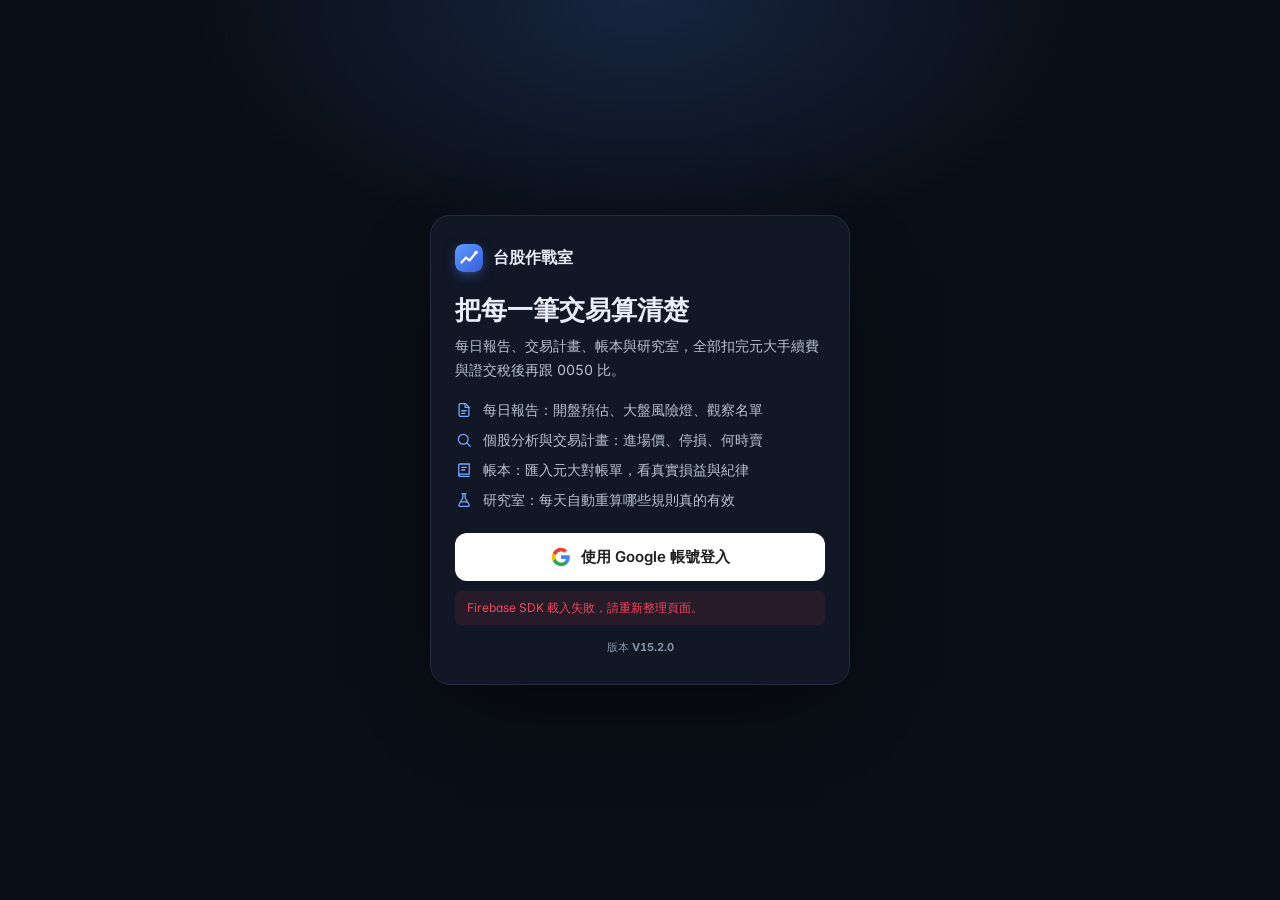
==== public/index.html @ 8bb69737 "v15.2.0: 團隊體檢第一輪（效能、手機易用性、風控數字與成本正確性） - 效能：移除 Noto Sans TC 網路字型（約 900KB）、腳本全部 defer、後端提早喚醒、修正 / 快取一小" ====
<!DOCTYPE html>
<html lang="zh-TW">
<head>
<meta charset="UTF-8"/>
<meta name="viewport" content="width=device-width,initial-scale=1.0"/>
<title>台股作戰室 V15.2.0</title>
<meta name="theme-color" content="#0b0f17"/>
<link rel="preconnect" href="https://fonts.googleapis.com"/>
<link rel="preconnect" href="https://fonts.gstatic.com" crossorigin/>
<link rel="preconnect" href="https://taiwanstock-ben-1.onrender.com" crossorigin/>
<link href="https://fonts.googleapis.com/css2?family=Inter:wght@400;500;600;700&family=JetBrains+Mono:wght@500;700&display=swap" rel="stylesheet"/>
<script defer src="config.js"></script>
<script>try{fetch("https://taiwanstock-ben-1.onrender.com/health",{mode:"no-cors"}).catch(function(){})}catch(e){}</script>
<!-- Firebase compat SDKs -->
<script defer src="https://www.gstatic.com/firebasejs/10.12.2/firebase-app-compat.js"></script>
<script defer src="https://www.gstatic.com/firebasejs/10.12.2/firebase-auth-compat.js"></script>
<script defer src="https://www.gstatic.com/firebasejs/10.12.2/firebase-firestore-compat.js"></script>
<!-- Lightweight Charts -->
<script defer src="https://unpkg.com/lightweight-charts@4.2.0/dist/lightweight-charts.standalone.production.js"></script>
<!-- Chart.js -->
<script defer src="https://cdn.jsdelivr.net/npm/chart.js@4.4.0/dist/chart.umd.min.js"></script>
<link rel="stylesheet" href="css/app.css?v=15.2.0">
<link rel="stylesheet" href="css/today.css?v=15.2.0">
<link rel="stylesheet" href="css/ledger.css?v=15.2.0">
<link rel="stylesheet" href="css/lab.css?v=15.2.0">
<link rel="stylesheet" href="css/gooaye.css?v=15.2.0">
<link rel="stylesheet" href="css/pro.css?v=15.2.0">
</head>
<body>

<!-- Login Overlay -->
<div id="loginOverlay">
  <div class="login-card">
    <div class="login-brand"><svg class="brand-mark" viewBox="0 0 28 28" aria-hidden="true"><rect width="28" height="28" rx="8" fill="url(#bm)"/><defs><linearGradient id="bm" x1="0" y1="0" x2="1" y2="1"><stop offset="0" stop-color="#5b9dff"/><stop offset="1" stop-color="#3a5bd9"/></linearGradient></defs><path d="M6.5 18.5l4.5-5 3.5 3 6.5-8" fill="none" stroke="#fff" stroke-width="2.2" stroke-linecap="round" stroke-linejoin="round"/><circle cx="21" cy="8.5" r="1.8" fill="#fff"/></svg><span>台股作戰室</span></div>
    <div class="login-title">把每一筆交易算清楚</div>
    <div class="login-desc">每日報告、交易計畫、帳本與研究室，全部扣完元大手續費與證交稅後再跟 0050 比。</div>
    <ul class="login-features">
      <li><svg class="ic"><use href="#i-doc"/></svg>每日報告：開盤預估、大盤風險燈、觀察名單</li>
      <li><svg class="ic"><use href="#i-search"/></svg>個股分析與交易計畫：進場價、停損、何時賣</li>
      <li><svg class="ic"><use href="#i-book"/></svg>帳本：匯入元大對帳單，看真實損益與紀律</li>
      <li><svg class="ic"><use href="#i-flask"/></svg>研究室：每天自動重算哪些規則真的有效</li>
    </ul>
    <button class="google-btn" id="btnLoginOverlay">
      <svg width="20" height="20" viewBox="0 0 24 24"><path fill="#4285F4" d="M22.56 12.25c0-.78-.07-1.53-.2-2.25H12v4.26h5.92c-.26 1.37-1.04 2.53-2.21 3.31v2.77h3.57c2.08-1.92 3.28-4.74 3.28-8.09z"/><path fill="#34A853" d="M12 23c2.97 0 5.46-.98 7.28-2.66l-3.57-2.77c-.98.66-2.23 1.06-3.71 1.06-2.86 0-5.29-1.93-6.16-4.53H2.18v2.84C3.99 20.53 7.7 23 12 23z"/><path fill="#FBBC05" d="M5.84 14.09c-.22-.66-.35-1.36-.35-2.09s.13-1.43.35-2.09V7.07H2.18C1.43 8.55 1 10.22 1 12s.43 3.45 1.18 4.93l2.85-2.22.81-.62z"/><path fill="#EA4335" d="M12 5.38c1.62 0 3.06.56 4.21 1.64l3.15-3.15C17.45 2.09 14.97 1 12 1 7.7 1 3.99 3.47 2.18 7.07l3.66 2.84c.87-2.6 3.3-4.53 6.16-4.53z"/></svg>
      使用 Google 帳號登入
    </button>
    <div id="loginError"></div>
    <div class="login-ver">版本 <b class="app-ver">V15.2.0</b></div>
  </div>
</div>

<svg xmlns="http://www.w3.org/2000/svg" style="display:none" aria-hidden="true">
  <defs>
  <symbol id="i-home" viewBox="0 0 24 24"><path d="M4 11.5 12 5l8 6.5V19a1 1 0 0 1-1 1h-4.5v-5.5h-5V20H5a1 1 0 0 1-1-1z"/></symbol>
  <symbol id="i-bolt" viewBox="0 0 24 24"><path d="M13 3 5 13.5h6L10 21l8-10.5h-6z"/></symbol>
  <symbol id="i-search" viewBox="0 0 24 24"><circle cx="11" cy="11" r="6.5"/><path d="m16 16 4.5 4.5"/></symbol>
  <symbol id="i-target" viewBox="0 0 24 24"><circle cx="12" cy="12" r="8.5"/><circle cx="12" cy="12" r="4.5"/><circle cx="12" cy="12" r=".8"/></symbol>
  <symbol id="i-shield" viewBox="0 0 24 24"><path d="M12 3.5 19 6v5.5c0 4.2-2.8 7.6-7 9-4.2-1.4-7-4.8-7-9V6z"/><path d="m9 12 2.2 2.2L15.2 10"/></symbol>
  <symbol id="i-globe" viewBox="0 0 24 24"><circle cx="12" cy="12" r="8.5"/><path d="M3.5 12h17M12 3.5c2.5 2.3 3.8 5.2 3.8 8.5s-1.3 6.2-3.8 8.5c-2.5-2.3-3.8-5.2-3.8-8.5S9.5 5.8 12 3.5z"/></symbol>
  <symbol id="i-flask" viewBox="0 0 24 24"><path d="M9.5 3.5h5M10.5 3.5v5.8L5.300 18a1.600 1.600 0 0 0 1.4 2.5h10.600a1.600 1.600 0 0 0 1.4-2.5l-5.2-8.700V3.5"/><path d="M7.8 14.5h8.4"/></symbol>
  <symbol id="i-book" viewBox="0 0 24 24"><path d="M5 5.5A1.5 1.5 0 0 1 6.5 4H19v13.5H6.5A1.5 1.5 0 0 0 5 19z"/><path d="M5 19a1.5 1.5 0 0 0 1.5 1.5H19M9 8.5h6M9 12h4"/></symbol>
  <symbol id="i-user" viewBox="0 0 24 24"><circle cx="12" cy="8.5" r="3.8"/><path d="M4.5 20c1-3.600 4-5.5 7.5-5.5s6.5 1.900 7.5 5.5"/></symbol>
  <symbol id="i-more" viewBox="0 0 24 24"><rect x="4" y="4" width="6.5" height="6.5" rx="1.5"/><rect x="13.5" y="4" width="6.5" height="6.5" rx="1.5"/><rect x="4" y="13.5" width="6.5" height="6.5" rx="1.5"/><rect x="13.5" y="13.5" width="6.5" height="6.5" rx="1.5"/></symbol>
  <symbol id="i-chev" viewBox="0 0 24 24"><path d="m9 5.5 6.5 6.5L9 18.5"/></symbol>
  <symbol id="i-doc" viewBox="0 0 24 24"><path d="M7 3.5h7l4.5 4.5V19a1.5 1.5 0 0 1-1.5 1.5H7A1.5 1.5 0 0 1 5.5 19V5A1.5 1.5 0 0 1 7 3.5z"/><path d="M13.5 3.5V8.5h5M9 13h6M9 16.5h4"/></symbol>
  </defs>
</svg>

<!-- Header -->
<header>
  <div class="logo">
    <svg class="brand-mark" viewBox="0 0 28 28" aria-hidden="true"><rect width="28" height="28" rx="8" fill="url(#bm2)"/><defs><linearGradient id="bm2" x1="0" y1="0" x2="1" y2="1"><stop offset="0" stop-color="#5b9dff"/><stop offset="1" stop-color="#3a5bd9"/></linearGradient></defs><path d="M6.5 18.5l4.5-5 3.5 3 6.5-8" fill="none" stroke="#fff" stroke-width="2.2" stroke-linecap="round" stroke-linejoin="round"/><circle cx="21" cy="8.5" r="1.8" fill="#fff"/></svg>
    <span class="brand-name">台股作戰室</span>
    <span class="ver app-ver" title="目前版本">V15.2.0</span>
  </div>
  <div class="hdr-r">
    <div class="mkt-switcher us-only">
      <button class="mkt-btn active-tw" id="btnMktTW">🇹🇼 台股</button>
      <button class="mkt-btn" id="btnMktUS">🇺🇸 US</button>
    </div>
    <span class="live-dot" id="hdrDot" title="系統狀態"></span>
    <span class="clock" id="clock"></span>
  </div>
</header>
<div class="wrap vw-wrap"><div class="version-warn" id="versionWarn"></div></div>

<!-- ═══════════════ TW PAGE ════════════════════════════════════════ -->
<div id="pgTW">
<div class="wrap">

<!-- TW Nav -->
<nav class="nav-tabs" id="mainNav" aria-label="主選單">
  <button class="nav-tab active" data-page="p-hq"><svg class="ic" aria-hidden="true"><use href="#i-home"/></svg><span class="nl">總覽</span></button>
  <button class="nav-tab" data-page="p-timemachine"><svg class="ic" aria-hidden="true"><use href="#i-bolt"/></svg><span class="nl">當沖</span></button>
  <button class="nav-tab" data-page="p-trade"><svg class="ic" aria-hidden="true"><use href="#i-search"/></svg><span class="nl">個股</span></button>
  <button class="nav-tab" data-page="p-ledger"><svg class="ic" aria-hidden="true"><use href="#i-book"/></svg><span class="nl">帳本</span></button>
  <div class="nav-sec" id="navSec">
    <button class="nav-tab sec" data-page="p-reports"><svg class="ic" aria-hidden="true"><use href="#i-doc"/></svg><span class="nl">報告</span></button>
    <button class="nav-tab sec" data-page="p-plans"><svg class="ic" aria-hidden="true"><use href="#i-target"/></svg><span class="nl">追蹤</span></button>
    <button class="nav-tab sec" data-page="p-positions"><svg class="ic" aria-hidden="true"><use href="#i-shield"/></svg><span class="nl">持倉</span></button>
    <button class="nav-tab sec" data-page="p-market"><svg class="ic" aria-hidden="true"><use href="#i-globe"/></svg><span class="nl">市場</span></button>
    <button class="nav-tab sec" data-page="p-learn"><svg class="ic" aria-hidden="true"><use href="#i-flask"/></svg><span class="nl">研究室</span></button>
    <button class="nav-tab sec" data-page="p-account"><svg class="ic" aria-hidden="true"><use href="#i-user"/></svg><span class="nl">帳戶</span></button>
  </div>
  <button class="nav-more" id="navMore" aria-expanded="false" aria-controls="navSec"><svg class="ic" aria-hidden="true"><use href="#i-more"/></svg><span class="nl">更多</span></button>
</nav>
<div class="nav-scrim" id="navScrim"></div>

<!-- ═══ 總覽 ═══ -->
<div class="page active" id="p-hq">
  <section class="hm-hero">
    <div class="hm-meta"><span class="hm-date" id="hqDate"></span><span id="hqPhase" class="hm-phase">—</span><span class="hm-clock" id="hqClock">—</span></div>
    <h1 class="hm-title">今日重點</h1>
    <p class="hm-brief" id="hqBrief">載入中…</p>
    <form class="hm-search" id="hmSearch" autocomplete="off">
      <svg class="ic" aria-hidden="true"><use href="#i-search"/></svg>
      <input type="text" id="hmSid" inputmode="search" maxlength="10" placeholder="代號或名稱，如 2330" aria-label="查個股"/>
      <button type="submit">查詢</button>
    </form>
  </section>
  <div class="today" id="todayCard" aria-live="polite"><div class="sk sk-line" style="width:30%"></div><div class="sk-grid"><div class="sk sk-box"></div><div class="sk sk-box"></div></div><div class="sk sk-line"></div><div class="sk sk-line" style="width:70%"></div></div>
  <div class="rp-home" id="rpHome"></div>
  <h2 class="hm-sec-t">常用功能</h2>
  <div class="hm-acts" id="hqQuick"></div>
  <div class="gy" id="gyCard"></div>
  <details class="hm-fold" id="hqNotes">
    <summary><b class="app-ver">V15.2.0</b> 更新內容</summary>
    <ul id="hqNotesList"></ul>
  </details>
  <details class="hm-fold">
    <summary>交易成本設定</summary>
    <div class="fee-set" id="feeSet">
      <span>成本：<b>元大證券 電子下單</b>，手續費 0.1425% ×</span>
      <input id="feeDiscIn" type="number" inputmode="decimal" min="0.1" max="1" step="0.01" value="0.6" aria-label="手續費折扣（0.6 = 6 折）">
      <button class="ghost sm" id="feeDiscBtn">儲存</button><small id="feeDiscMsg" aria-live="polite"></small>
      <span class="fee-note">0.6 = 6 折；整股低消 20 元、零股 1 元；證交稅 0.3%、當沖 0.15%、ETF 0.1%</span>
    </div>
  </details>
  <div class="hq-disclaimer">所有訊號皆為研究／模擬用途，非投資建議；回測、勝率、交易計畫、當沖都已扣上面的成本，下單請自行判斷。</div>
</div>


<!-- ═══ 每日報告 ═══ -->
<div class="page" id="p-reports">
  <div class="section">
    <div class="section-title"><div class="section-title-left">每日報告</div></div>
    <div id="rpBody"><div class="sk sk-line" style="width:40%"></div><div class="sk sk-box"></div><div class="sk sk-line"></div></div>
  </div>
</div>

<!-- ═══ TW Trade Page ═══ -->
<div class="page" id="p-trade">

<!-- Search -->
<div class="search-wrap">
  <div class="search-input-wrap">
    <input type="text" id="sid" placeholder="代號或名稱，如 2330" maxlength="10" autocomplete="off"/>
    <div class="suggest-box" id="suggestBox"></div>
  </div>
  <button id="btnSearch">查詢</button>
  <button class="ghost" id="btnAdd">＋ 加入自選</button>
</div>
<div id="err"></div>
<div class="mobile-speed-box" id="mobileSpeedBox">
  <span id="mobileSpeedText">手機快速模式準備中…</span>
  <span class="mobile-speed-actions">
    <button class="ghost sm" id="btnLoadFullMobile">載入完整分析</button>
  </span>
</div>

<!-- V12.9 Portfolio Manager -->
<div class="portfolio-panel" id="twPortfolioPanel">
  <div class="portfolio-head">
    <span>台股投資組合</span>
    <div class="portfolio-controls">
      <select class="portfolio-select" id="twPortfolioSelect"></select>
      <button class="ghost sm" id="btnTwPortfolioNew">＋新增組合</button>
      <button class="ghost sm" id="btnTwPortfolioRename">改名</button>
      <button class="ghost sm" id="btnTwPortfolioDelete">刪除</button>
      <button class="ghost sm" id="btnTwPortfolioScan">掃描此組合</button>
    </div>
  </div>
  <div class="portfolio-mini" id="twPortfolioStats"></div>
  <div class="portfolio-note" id="twPortfolioNote">第一次升級會自動把舊自選股放入「預設台股組合」，不會刪除舊資料。</div>
</div>

<!-- TW Watchlist -->
<div class="section">
  <div class="section-title">
    <div class="section-title-left">
      台股自選股
      <span class="d-badge" id="wlCount">0 檔</span>
      <span class="sync-badge sync-ing" id="syncBadge">初始化</span>
    </div>
    <div class="row" style="gap:6px">
      <span class="bar-tick" id="wlTick" style="font-size:10px">30s 後刷新</span>
      <button class="ghost sm" id="btnRefresh">↻</button>
      <button class="ghost sm" id="btnScan">掃描</button>
      <button class="ghost sm" id="btnToggleWl">展開</button>
    </div>
  </div>
  <div class="quick-nav">
    <button class="quick-nav-btn" id="qnAiScan">AI 選股</button>
    <button class="quick-nav-btn" id="qnKline">K 線</button>
    <button class="quick-nav-btn" id="qnA4d">四面向</button>
  </div>
  <div class="bar"><span id="wlBar" style="width:100%"></span></div>
  <div class="wl-compact-grid" id="wlGridCompact"></div>
  <div class="wl-ticker-wrap" id="wlTickerWrap" style="display:none"><div class="wl-ticker-inner" id="wlTickerInner"></div></div>
  <div style="display:none" id="wlGridFull"><div class="scan-grid" id="wlGrid"></div></div>
  <div class="scan-result" id="scanResult"></div>
</div>

<!-- Auto LINE -->
<div class="auto-section">
  <div class="row" style="justify-content:space-between;flex-wrap:wrap;gap:8px">
    <span style="font-family:var(--mono);font-size:12px;font-weight:700;color:#93c5fd">自動 LINE 監控</span>
    <div class="row" style="gap:6px">
      <button class="ghost sm" id="btnAiScan">AI 選股</button>
      <button class="ghost sm" id="btnAuto">已關閉</button>
    </div>
  </div>
  <div style="font-family:var(--mono);font-size:11px;color:var(--muted);margin-top:6px">
    <span>下次：<b id="autoCountdown">—</b></span>
    <span style="margin-left:16px">最後：<b id="autoLastT">—</b></span>
    <span style="margin-left:16px">掃描：<b id="autoScanned">—</b></span>
    <span style="margin-left:16px">推播：<b id="autoPushed">—</b></span>
  </div>
</div>

<!-- AI Scan result (trade page) -->
<div id="aiScanTradeBox" style="display:none;margin-bottom:14px">
  <div style="font-family:var(--mono);font-size:12px;font-weight:700;color:var(--cyan);margin-bottom:10px;display:flex;align-items:center;gap:8px">
    台股 AI 選股結果
    <span id="aiScanSummary" style="font-size:11px;color:var(--muted);font-weight:400"></span>
    <button class="ghost sm" id="btnAiScanAgain" style="margin-left:auto">重新掃描</button>
  </div>
  <div class="scan-toolbar">
    <select class="scan-select" id="twScanMode"><option value="quick">Quick Scan</option><option value="full">Full Scan</option><option value="watchlist">Watchlist Scan</option></select>
    <select class="scan-select" id="twScanPool"><option value="all">All</option><option value="diversified">題材輪動池</option><option value="fresh">新機會池</option><option value="electronics">電子權值股</option><option value="finance">金融股</option><option value="hot">熱門股</option><option value="watchlist">我的自選股</option></select>
    <select class="scan-select" id="twDiversityMode"><option value="balanced">平衡模式</option><option value="fresh-discovery">新機會探索</option><option value="sector-rotation">產業輪動</option><option value="strict">嚴格交易</option><option value="watchlist-priority">自選股優先</option></select>
    <button class="ghost sm" id="btnTwQuickScan">Quick</button><button class="ghost sm" id="btnTwFullScan">Full</button>
    <span class="scan-mode-pill" id="twScanCache">cache: —</span>
  </div>
  <div class="scan-progress"><span id="twScanProgress"></span></div>
  <div class="scan-kpi-row" id="twScanKpis" style="display:none"></div>
  <div id="aiZoneEnterable"></div>
  <div id="aiZoneWatchClose"></div>
  <div id="aiZoneFreshDiscovery"></div>
  <div id="aiZonePullback"></div>
  <div id="aiZoneBreakout"></div>
  <div id="aiZoneNearMiss"></div>
  <div id="aiZoneRiskWatch"></div>
</div>
<div id="anchorKline"></div>

<!-- TW Stock Dashboard -->
<div id="dash" style="display:none">
  <div class="section">
    <div class="section-title">
      <div>
        <span id="dName" style="font-size:16px;font-weight:700">—</span>
        <span id="dId" style="font-family:var(--mono);font-size:12px;color:var(--muted);margin-left:8px"></span>
        <span id="dMode" class="mode-rt" style="margin-left:6px"></span>
      </div>
      <div id="rtInfo"></div>
    </div>
    <div style="display:flex;gap:16px;flex-wrap:wrap;align-items:baseline;margin-bottom:10px">
      <span id="dClose" style="font-family:var(--mono);font-size:32px;font-weight:800">—</span>
      <span id="dChg" style="font-family:var(--mono);font-size:16px;font-weight:600">—</span>
      <span id="dConc" class="conclusion neu">—</span>
    </div>
    <div style="display:grid;grid-template-columns:repeat(4,1fr);gap:8px;font-family:var(--mono);font-size:12px">
      <div><div style="color:var(--muted);font-size:10px">開盤</div><div id="dOpen" style="font-weight:600">—</div></div>
      <div><div style="color:var(--muted);font-size:10px">最高</div><div id="dHigh" class="up" style="font-weight:600">—</div></div>
      <div><div style="color:var(--muted);font-size:10px">最低</div><div id="dLow" class="down" style="font-weight:600">—</div></div>
      <div><div style="color:var(--muted);font-size:10px">成交量</div><div id="dVol" style="font-weight:600">—</div></div>
    </div>
    <div style="margin-top:8px;font-family:var(--mono);font-size:11px;color:var(--muted)">
      <span id="volAlert"></span> <span id="rsiAlert"></span>
    </div>
    <div style="font-family:var(--mono);font-size:10px;color:var(--muted);margin-top:4px" id="dDate"></div>
    <div style="font-family:var(--mono);font-size:10px;color:var(--muted)" id="dSource"></div>
  </div>

  <!-- TW AI Signal -->
  <div id="aiBadge" class="ai-block ai-watch">
    <div style="font-family:var(--mono);font-size:11px;color:var(--muted);margin-bottom:10px;text-transform:uppercase;letter-spacing:.08em">AI 策略訊號（技術面）</div>
    <div style="display:flex;gap:14px;flex-wrap:wrap">
      <div style="min-width:120px">
        <div id="aiLabel" class="ai-label">WATCH</div>
        <div id="aiConf" class="ai-conf">技術面評分 — / 100</div>
        <div style="height:5px;background:#172946;border-radius:3px;margin-top:8px;overflow:hidden"><div id="confBar" class="conf-fill" style="width:0%"></div></div>
        <div id="tradeStatusBadge" class="ts-badge ts-WATCH" style="margin-top:8px"></div>
      </div>
      <div style="flex:1;min-width:200px">
        <div style="display:grid;grid-template-columns:repeat(2,1fr);gap:8px;margin-bottom:8px">
          <div class="aiq"><div class="aiq-lbl">入場價</div><div class="aiq-val" id="aiEp">—</div></div>
          <div class="aiq"><div class="aiq-lbl">目標價</div><div class="aiq-val up" id="aiTp">—</div></div>
          <div class="aiq"><div class="aiq-lbl">停損價</div><div class="aiq-val down" id="aiSl">—</div></div>
          <div class="aiq"><div class="aiq-lbl">RR 比</div><div class="aiq-val" id="aiRr">—</div></div>
        </div>
        <div id="entryStatusBadge" style="margin-bottom:6px"></div>
        <div id="tradePlanBox" class="trade-plan-box" style="display:none">
          <div class="tp-row"><span class="tp-lbl">入場區間</span><span id="tpEntryZone">—</span></div>
          <div class="tp-row"><span class="tp-lbl">近期支撐</span><span id="tpSupport">—</span></div>
          <div class="tp-row"><span class="tp-lbl">近期壓力</span><span id="tpResistance">—</span></div>
          <div class="tp-row"><span class="tp-lbl">策略型態</span><span id="tpStrategy">—</span></div>
          <div class="tp-row"><span class="tp-lbl">綜合分數</span><span id="tpFinalScore">—</span></div>
        </div>
        <div id="aiSummary" style="font-size:12px;color:var(--muted);line-height:1.6;background:rgba(255,210,63,.04);border:1px solid rgba(255,210,63,.1);border-radius:7px;padding:8px 10px;margin-top:6px"></div>
      </div>
    </div>
    <div style="margin-top:8px;display:flex;gap:8px;flex-wrap:wrap" id="aiReasonRow">
      <div style="flex:1;min-width:160px" id="aiEntry"></div>
      <div style="flex:1;min-width:160px" id="aiRisk"></div>
    </div>
    <div id="tooExtendedReasons" style="display:none;margin-top:6px"></div>
    <div style="font-family:var(--mono);font-size:10px;color:var(--muted);margin-top:8px" id="aiDisc"></div>
    <div style="margin-top:10px"><button class="ghost sm" id="btnSavePlanTw">加入交易追蹤</button></div>
  </div>

  <!-- 交易計畫卡 v2 -->
  <div id="tp2Card" class="tp2" style="display:none" aria-live="polite"></div>

  <!-- TW K-line -->
  <div class="kline-wrap mobile-defer" id="klineWrap" style="display:none">
    <div class="kline-header">
      <span>K 線圖 <span class="tw-kline-badge" style="margin-left:8px">漲紅跌綠（台股）</span></span>
      <span id="klineStatus" style="font-size:11px;color:var(--muted)"></span>
    </div>
    <div class="kline-container" id="klineContainer"><div class="kline-placeholder">K 線資料載入中…</div></div>
  </div>

  <!-- Indicators -->
  <div class="section">
    <div class="section-title">技術指標</div>
    <div style="display:grid;grid-template-columns:repeat(3,1fr);gap:8px;font-family:var(--mono);font-size:12px">
      <div><div style="color:var(--muted);font-size:10px">MA5</div><div id="dMa5">—</div></div>
      <div><div style="color:var(--muted);font-size:10px">MA20</div><div id="dMa20">—</div></div>
      <div><div style="color:var(--muted);font-size:10px">MA60</div><div id="dMa60">—</div></div>
      <div><div style="color:var(--muted);font-size:10px">RSI</div><div id="dRsi">—</div></div>
      <div><div style="color:var(--muted);font-size:10px">MACD</div><div id="dMacd">—</div></div>
      <div><div style="color:var(--muted);font-size:10px">Signal</div><div id="dSig">—</div></div>
      <div><div style="color:var(--muted);font-size:10px">Hist</div><div id="dHist">—</div></div>
      <div><div style="color:var(--muted);font-size:10px">BB Upper</div><div id="dBbU">—</div></div>
      <div><div style="color:var(--muted);font-size:10px">BB Lower</div><div id="dBbL">—</div></div>
    </div>
    <div style="display:flex;gap:8px;margin-top:10px;align-items:center">
      <span style="font-family:var(--mono);font-size:11px;color:var(--muted)">技術評分</span>
      <span id="dScore" style="font-family:var(--mono);font-size:18px;font-weight:700">—</span>
      <div id="scoreDots"></div>
    </div>
    <div id="scoreReasons" style="margin-top:6px"></div>
  </div>
  <!-- Backtest quick -->
  <div class="section">
    <div class="section-title">回測勝率 <span id="dWrSub" style="font-weight:400;color:var(--muted);font-size:10px"></span></div>
    <div style="display:flex;gap:16px;font-family:var(--mono);font-size:12px">
      <div><div style="color:var(--muted);font-size:10px">勝率</div><div id="dWr" style="font-size:18px;font-weight:700">—</div></div>
      <div><div style="color:var(--muted);font-size:10px">試驗次數</div><div id="dTrials">—</div></div>
      <div><div style="color:var(--muted);font-size:10px">贏</div><div id="dWins">—</div></div>
    </div>
  </div>
  <!-- Chart.js charts -->
  <div class="section">
    <div class="tabs">
      <button class="tab on" data-tab="price">收盤＋均線</button>
      <button class="tab" data-tab="vol">成交量</button>
      <button class="tab" data-tab="rsi">RSI</button>
      <button class="tab" data-tab="macd">MACD</button>
    </div>
    <div class="tpane on" id="tp-price"><div class="chart-box"><canvas id="chPrice"></canvas></div></div>
    <div class="tpane" id="tp-vol"><div class="chart-box"><canvas id="chVol"></canvas></div></div>
    <div class="tpane" id="tp-rsi"><div class="chart-box"><canvas id="chRsi"></canvas></div></div>
    <div class="tpane" id="tp-macd"><div class="chart-box"><canvas id="chMacd"></canvas></div></div>
  </div>
</div><!-- /dash -->
<div id="anchorA4d"></div>

<!-- 4D Expand -->
<div id="d4ExpandSection" style="display:none;margin-bottom:14px">
  <button class="d4-toggle" id="btnLoad4d">載入四面向分析（基本面 / 技術 / 籌碼 / 消息）</button>
  <div class="d4-expand" id="d4Container"></div>
  <div id="d4NewsSection" style="display:none;margin-top:12px">
    <div class="section"><div style="font-family:var(--mono);font-size:11px;color:var(--muted);margin-bottom:8px;text-transform:uppercase">最新相關新聞</div>
    <div id="d4News"></div></div>
  </div>
</div>

<!-- LINE / Backtest -->
<div class="section">
  <div class="section-title">LINE 設定</div>
  <div class="row" style="gap:8px;flex-wrap:wrap">
    <span class="live-dot" id="lineDot" style="background:var(--muted);box-shadow:none"></span>
    <span id="lineStatusTxt" style="font-family:var(--mono);font-size:12px;color:var(--muted)">LINE 狀態檢查中…</span>
    <button class="ghost sm" id="btnTestLine">測試發送</button>
    <button class="ghost sm" id="btnScan2">掃描自選股</button>
  </div>
  <div id="lineResult" style="font-family:var(--mono);font-size:12px;margin-top:8px"></div>
</div>
</div><!-- /p-trade -->

<!-- ═══ TW Market Page ═══ -->
<div class="page" id="p-market">
  <div class="section">
    <div class="section-title">宏觀指標 <button class="ghost sm" id="btnLoadMacro" style="margin-left:auto">載入</button></div>
    <div class="macro-grid" id="macroGrid"><div class="macro-item"><div class="macro-label">載入中</div><div class="macro-val">…</div></div></div>
    <div style="font-family:var(--mono);font-size:11px;color:var(--muted);margin-top:8px" id="macroNote"></div>
  </div>
  <div class="section">
    <div class="section-title">市場情緒 <button class="ghost sm" id="btnLoadSentiment" style="margin-left:auto">載入</button></div>
    <div style="display:flex;gap:12px;align-items:center;margin-bottom:8px">
      <span id="sentLabel" style="font-family:var(--mono);font-size:22px;font-weight:700">—</span>
      <div style="flex:1;height:10px;background:#172946;border-radius:5px;overflow:hidden"><div id="sentBar" style="height:100%;background:var(--up);border-radius:5px;transition:width .5s;width:0%"></div></div>
    </div>
    <div id="sentDetail" style="font-family:var(--mono);font-size:11px;color:var(--muted)">—</div>
  </div>
  <!-- AI Scan on market page -->
  <div id="aiScanBox" style="display:none" class="section">
    <div class="section-title">AI 選股掃描結果（台股）</div>
    <div id="aiScanGridMarket"></div>
  </div>
</div><!-- /p-market -->

<!-- ═══ AI Learn Page ═══ -->
<div class="page" id="p-learn">
  <div class="section">
    <div class="section-title"><div class="section-title-left">研究室：每天自動檢驗的策略評分表</div></div>
    <div id="labBody"><div class="lb-na">讀取中。</div></div>
  </div>
  <details class="lb-old"><summary>舊版 AI 學習（權重調整沒有經過驗證，之後會移除）</summary>
  <div class="section">
    <div class="section-title">舊版 AI 學習
      <button class="ghost sm" id="btnWeights" style="margin-left:auto">載入</button>
    </div>
    <div class="row" style="gap:8px;margin-bottom:12px;flex-wrap:wrap">
      <select id="learnMarket" style="background:#0d1728;border:1px solid var(--line);border-radius:7px;color:var(--text);padding:7px 10px;font-family:var(--mono);font-size:12px;outline:none">
        <option value="tw">台股 AI</option>
        <option value="us" class="us-only">美股 AI</option>
      </select>
      <button class="ghost sm" id="btnEval">評估信號</button>
      <button class="ghost sm" id="btnRetrain">產生建議權重</button>
      <button class="ghost sm" id="btnApplySuggestedWeights">套用建議權重</button>
      <button class="ghost sm" id="btnHistory">學習紀錄</button>
      <button class="ghost sm" id="btnWeightHistory">權重版本</button>
    </div>
    <div style="font-family:var(--mono);font-size:11px;color:var(--muted);margin-bottom:10px">
      AI 學習資料來源：AI 選股紀錄、交易追蹤、持倉、交易日誌。每次 AI Scan 會自動累積 learning events；結束交易後會回流成已評估樣本。
    </div>
    <div class="w-grid" id="weightsGrid"></div>
    <div style="display:grid;grid-template-columns:repeat(4,1fr);gap:8px;margin-bottom:12px">
      <div class="bt-item"><div class="bt-lbl">學習事件</div><div class="bt-val" id="lSamples">—</div></div>
      <div class="bt-item"><div class="bt-lbl">已評估</div><div class="bt-val" id="lEval">—</div></div>
      <div class="bt-item"><div class="bt-lbl">待評估</div><div class="bt-val" id="lPending">—</div></div>
      <div class="bt-item"><div class="bt-lbl">勝率（扣成本）</div><div class="bt-val" id="lWr">—</div></div>
    </div>
    <div style="display:grid;grid-template-columns:repeat(4,1fr);gap:8px;margin-bottom:12px" id="learningSourceGrid"></div>
    <div class="section" style="margin:0 0 12px 0;padding:12px;background:#0b1424">
      <div class="section-title" style="margin-bottom:8px">策略表現排行</div>
      <div id="learningStrategyBox" class="learn-log">尚無策略統計</div>
    </div>
    <div class="section" style="margin:0 0 12px 0;padding:12px;background:#0b1424">
      <div class="section-title" style="margin-bottom:8px">權重建議</div>
      <div id="learningSuggestionBox" class="learn-log">請按「產生建議權重」</div>
    </div>
    <div class="learn-log" id="learnMsg">按「載入」查看 AI 真實學習狀態</div>
  </div>
  <!-- Backtest -->
  <div class="section">
    <div class="section-title">回測系統</div>
    <div class="row" style="gap:8px;margin-bottom:12px;flex-wrap:wrap">
      <input id="btId" placeholder="股票代號" style="background:#0d1728;border:1px solid var(--line);border-radius:7px;color:var(--text);padding:7px 12px;width:100px;font-family:var(--mono);font-size:13px;outline:none"/>
      <input id="btDays" type="number" value="5" min="1" max="30" style="width:70px;background:#0d1728;border:1px solid var(--line);border-radius:7px;color:var(--text);padding:7px 10px;font-family:var(--mono);font-size:13px;outline:none"/>
      <input id="btScore" type="number" value="75" min="50" max="100" style="width:70px;background:#0d1728;border:1px solid var(--line);border-radius:7px;color:var(--text);padding:7px 10px;font-family:var(--mono);font-size:13px;outline:none"/>
      <button class="ghost sm" id="btnBt">執行回測</button>
    </div>
    <div id="btLoading" style="display:none;font-family:var(--mono);font-size:12px;color:var(--muted)">回測執行中…</div>
    <div id="btResult" style="display:none">
      <div class="bt-grid">
        <div class="bt-item"><div class="bt-lbl">勝率</div><div class="bt-val" id="btWr">—</div></div>
        <div class="bt-item"><div class="bt-lbl">平均報酬</div><div class="bt-val" id="btAvg">—</div></div>
        <div class="bt-item"><div class="bt-lbl">最大回撤</div><div class="bt-val" id="btDd">—</div></div>
        <div class="bt-item"><div class="bt-lbl">盈虧比</div><div class="bt-val" id="btPf">—</div></div>
        <div class="bt-item"><div class="bt-lbl">交易次數</div><div class="bt-val" id="btTotal">—</div></div>
        <div class="bt-item"><div class="bt-lbl">贏/輸</div><div class="bt-val" id="btWl">—</div></div>
        <div class="bt-item"><div class="bt-lbl">最佳</div><div class="bt-val" id="btBest">—</div></div>
        <div class="bt-item"><div class="bt-lbl">最差</div><div class="bt-val" id="btWorst">—</div></div>
      </div>
      <table class="bt-trades"><thead><tr><th>日期</th><th>入場</th><th>出場</th><th>報酬</th><th>評分</th><th>訊號</th></tr></thead><tbody id="btTrades"></tbody></table>
    </div>
  </div>
</details>
</div><!-- /p-learn -->


<!-- ═══ Trade Plan Center Page ═══ -->
<div class="page" id="p-plans">
  <div class="section">
    <div class="section-title">
      <div class="section-title-left">交易追蹤中心 <span class="d-badge" id="planTotalBadge">0 筆</span></div>
      <div class="row" style="gap:6px">
        <button class="ghost sm" id="btnRefreshPlans">重新檢查</button>
      </div>
    </div>
    <div style="font-family:var(--mono);font-size:11px;color:var(--muted);line-height:1.7;margin-bottom:10px">
      把想買的股票加入追蹤，系統會幫你盯：是否進到入場區、接近目標價或接近停損價。資料跟著你的 Google 帳號同步。
    </div>
    <div class="plan-summary-grid" id="planSummaryGrid"></div>
    <div class="quick-nav" style="margin-bottom:8px">
      <button class="quick-nav-btn" data-plan-filter="all">全部</button>
      <button class="quick-nav-btn" data-plan-filter="tw">台股</button>
      <button class="quick-nav-btn us-only" data-plan-filter="us">美股</button>
      <button class="quick-nav-btn" data-plan-filter="ENTERABLE_NOW">已進入入場區</button>
      <button class="quick-nav-btn" data-plan-filter="NEAR_TARGET">接近目標</button>
      <button class="quick-nav-btn" data-plan-filter="NEAR_STOP">接近停損</button>
    </div>
    <div class="plan-grid" id="tradePlanGrid"></div>
    <div class="empty" id="tradePlanEmpty" style="display:none">尚未加入交易追蹤<br><span class="mini">查詢股票後按「加入交易追蹤」，或從 AI 選股候選進一步載入後加入。</span></div>
  </div>

</div><!-- /p-plans -->

<!-- ═══ Portfolio / Position Center Page ═══ -->
<div class="page" id="p-positions">
  <div class="section">
    <div class="section-title">
      <div class="section-title-left">持倉管理 <span class="d-badge" id="positionTotalBadge">0 檔</span></div>
      <div class="row" style="gap:6px">
        <button class="ghost sm" id="btnAddPosition">＋新增持倉</button>
        <button class="ghost sm" id="btnRefreshPositions">重新檢查</button>
      </div>
    </div>
    <div style="font-family:var(--mono);font-size:11px;color:var(--muted);line-height:1.7;margin-bottom:10px">
      記下已買進的股票，系統用最新價格算損益，並在接近目標或停損時提醒。資料跟著你的 Google 帳號同步。
    </div>
    <div class="position-summary-grid" id="positionSummaryGrid"></div>
    <div class="quick-nav" style="margin-bottom:8px">
      <button class="quick-nav-btn" data-position-filter="all">全部</button>
      <button class="quick-nav-btn" data-position-filter="tw">台股</button>
      <button class="quick-nav-btn us-only" data-position-filter="us">美股</button>
      <button class="quick-nav-btn" data-position-filter="NEAR_TARGET">接近目標</button>
      <button class="quick-nav-btn" data-position-filter="NEAR_STOP">接近停損</button>
      <button class="quick-nav-btn" data-position-filter="STOP_BROKEN">跌破停損</button>
    </div>
    <div class="position-grid" id="positionGrid"></div>
    <div class="empty" id="positionEmpty" style="display:none">尚未新增持倉<br><span class="mini">可從交易追蹤按「轉為持倉」，或按「＋新增持倉」手動建立。</span></div>
  </div>
</div><!-- /p-positions -->


<!-- ═══ Trade Journal / Performance / Report Center Page ═══ -->
<div class="page" id="p-ledger">
  <div class="section">
    <div class="section-title">
      <div class="section-title-left">帳本：你的真實交易 vs 0050</div>
      <button class="ghost sm" id="lgRefresh">重新計算</button>
    </div>
    <div class="lg-status" id="lgStatus"></div>
    <div class="lg-verdict" id="lgVerdict"></div>
    <div class="lg-grid" id="lgSummary"></div>
    <div class="lg-chart"><canvas id="lgChart"></canvas></div>
    <div id="lgNotes"></div>
  </div>
  <div class="section">
    <div class="section-title"><div class="section-title-left">新增成交</div></div>
    <div class="lg-form">
      <label>日期<input type="date" id="lgDate"></label>
      <label>時間（選填）<input type="time" id="lgTime"></label>
      <label>股票代號<input type="text" id="lgCode" inputmode="numeric" placeholder="例如 2409" maxlength="7"></label>
      <label>買賣<select id="lgSide"><option value="buy">買進</option><option value="sell">賣出</option></select></label>
      <label>成交價<input type="number" id="lgPrice" step="0.01" min="0" inputmode="decimal"></label>
      <label>數量<input type="number" id="lgShares" step="1" min="1" inputmode="numeric"></label>
      <label>單位<select id="lgUnit"><option value="share">股</option><option value="lot">張（1,000 股）</option></select></label>
      <label>計畫價（選填）<input type="number" id="lgPlan" step="0.01" min="0" inputmode="decimal"></label>
      <label>實際手續費（選填）<input type="number" id="lgFee" step="1" min="0" inputmode="numeric" placeholder="不填就用元大費率估"></label>
      <label>實際交易稅（選填）<input type="number" id="lgTax" step="1" min="0" inputmode="numeric" placeholder="不填就自動估"></label>
      <label style="grid-column:span 2">備註（選填）<input type="text" id="lgNote" maxlength="200"></label>
    </div>
    <button id="lgAdd" class="lg-primary">新增這筆成交</button>
    <details class="lg-more" style="margin-top:12px">
      <summary>匯入元大對帳單（CSV 或貼上表格）</summary>
      <div class="lg-sub">選一個 CSV 檔，或在元大網頁、Excel 把成交明細整段複製後貼到下面。需要有成交日期、股票、買賣別、成交價、股數這些欄位，手續費和交易稅有的話會直接採用。重複匯入同一份不會重複計算。</div>
      <input type="file" id="lgFile" accept=".csv,.txt,.tsv,text/csv,text/plain" style="margin-top:8px">
      <textarea id="lgPaste" class="lg-paste" placeholder="或把表格內容貼在這裡"></textarea>
      <button id="lgImportBtn" class="ghost">先預覽</button>
      <div id="lgImportPreview" style="margin-top:8px"></div>
    </details>
  </div>
  <div class="section">
    <div class="section-title"><div class="section-title-left">紀律檢查</div></div>
    <div id="lgViol"></div>
  </div>
  <div class="section">
    <div class="section-title"><div class="section-title-left">每週結算（當沖獲利轉 0050）</div></div>
    <div id="lgWeekly"></div>
  </div>
  <div class="section">
    <div class="section-title"><div class="section-title-left">未平倉</div></div>
    <div id="lgPos"></div>
  </div>
  <div class="section">
    <div class="section-title"><div class="section-title-left">已出場交易</div></div>
    <div id="lgTrades"></div>
  </div>
  <div class="section">
    <div class="section-title"><div class="section-title-left">成交紀錄 <span class="d-badge" id="lgFillCount">0 筆</span></div>
      <button class="ghost sm" data-hq-go="p-journal">舊版交易日誌</button></div>
    <div id="lgFills"></div>
  </div>
</div><!-- /p-ledger -->

<div class="page" id="p-journal">
  <div class="section">
    <div class="section-title">
      <div class="section-title-left">交易日誌與績效回顧 <span class="d-badge" id="journalTotalBadge">0 筆</span></div>
      <div class="row" style="gap:6px">
        <button class="ghost sm" id="btnJournalRefresh">重新整理</button>
        <button class="ghost sm" id="btnJournalRepair">修復日誌</button>
        <button class="ghost sm" id="btnJournalExport">匯出 CSV</button>
        <button class="ghost sm" id="btnReportCopy">複製報告</button>
      </div>
    </div>
    <div style="font-family:var(--mono);font-size:11px;color:var(--muted);line-height:1.7;margin-bottom:10px">
      結束持倉會移入交易日誌；系統計算勝率、R 倍數、策略型態表現，並可產出文字報告與 CSV。
    </div>
    <div class="journal-summary-grid" id="journalSummaryGrid"></div>
    <div class="quick-nav" style="margin-bottom:8px">
      <button class="quick-nav-btn" data-journal-filter="all">全部</button>
      <button class="quick-nav-btn" data-journal-filter="tw">台股</button>
      <button class="quick-nav-btn us-only" data-journal-filter="us">美股</button>
      <button class="quick-nav-btn" data-journal-filter="win">獲利</button>
      <button class="quick-nav-btn" data-journal-filter="loss">虧損</button>
    </div>
    <div class="journal-grid" id="journalGrid"></div>
    <div class="empty" id="journalEmpty" style="display:none">尚未有已結束交易<br><span class="mini">到「持倉管理」按「結束交易」，即可把持倉移入交易日誌。</span></div>
  </div>
  <div class="section">
    <div class="section-title"><div class="section-title-left">策略績效表現</div></div>
    <div id="strategyStatsBox"></div>
  </div>
  <div class="section">
    <div class="section-title"><div class="section-title-left">報告中心</div><button class="ghost sm" id="btnReportGenerate">重新產生報告</button></div>
    <div class="report-box" id="reportText">尚未產生報告。</div>
  </div>
</div><!-- /p-journal -->

<!-- ═══ TW Account Page ═══ -->
<!-- ══ 台股時光機 (day-trade replay, daytrade/timemachine.py) ══ -->
<div class="page" id="p-timemachine">
  <!-- V13.3 小資當沖風控（整張）：下單前檢查 + 今日/累計停損記帳。只在瀏覽器計算，不下單。 -->
  <div class="section" id="dtRiskSection">
    <div class="section-title"><div class="section-title-left">小資當沖風控（整張） <span class="d-badge">下單前先過這關，不會幫你下單</span></div></div>
    <div style="font-family:var(--mono);font-size:11px;color:var(--muted);line-height:1.7;margin-bottom:8px">
      規則：每筆 ≤ 每筆上限、股價 20～50 元、只做先買後賣、13:00 後不進場、13:20 前全部平倉；今天虧到每日停損就收工，累計虧到總停損就停手回到模擬。
      當天沒賣掉（跌停鎖死、斷線、忘記平倉）T+2 要付整筆買進金額，請確定 2 天內拿得出來。回測：常見當沖規則扣成本後平均每筆虧 0.6%～1.2%。
    </div>
    <div class="row" style="gap:8px;flex-wrap:wrap;font-size:12px;margin-bottom:8px">
      <label>股價 <input id="rkPx" type="number" step="0.05" min="0" style="width:80px" placeholder="35"></label>
      <label>張數 <input id="rkLots" type="number" step="1" min="1" value="1" style="width:56px"></label>
      <label>停損 % <input id="rkStop" type="number" step="0.1" min="0.1" value="1.5" style="width:64px"></label>
      <button class="ghost sm" id="rkCheck">檢查</button>
    </div>
    <details style="font-size:12px;margin-bottom:8px"><summary>我的上限設定</summary>
      <div class="row" style="gap:8px;flex-wrap:wrap;margin-top:6px">
        <label>交割金 <input id="rkCash" type="number" step="100" style="width:80px"></label>
        <label>當沖額度 <input id="rkCredit" type="number" step="1000" style="width:96px"></label>
        <label>每筆上限 <input id="rkMaxN" type="number" step="1000" style="width:88px"></label>
        <label>每日停損 <input id="rkDay" type="number" step="100" style="width:72px"></label>
        <label>總停損 <input id="rkTotal" type="number" step="100" style="width:72px"></label>
        <button class="ghost sm" id="rkSave">儲存</button>
      </div></details>
    <div id="rkOut" style="font-size:12px;line-height:1.8"></div>
    <div class="row" style="gap:8px;flex-wrap:wrap;font-size:12px;margin-top:10px">
      <label>記一筆已平倉損益（扣完成本，虧損填負數）<input id="rkPnl" type="number" step="1" style="width:90px" placeholder="-850"></label>
      <button class="ghost sm" id="rkAdd">記錄</button><button class="ghost sm" id="rkReset">清除全部紀錄</button>
    </div>
    <div id="rkLog" style="font-family:var(--mono);font-size:12px;margin-top:6px"></div>
  </div>
  <div class="section" id="dtScanSection">
    <div class="section-title"><div class="section-title-left">當沖候選（先買後賣） <span class="d-badge">扣成本後的歷史成績，非投資建議</span></div>
      <div class="row" style="gap:6px"><button class="ghost sm" id="btnDtScan">掃描</button><button class="ghost sm" id="btnDtLevels">更新今日價位</button></div></div>
    <div style="font-family:var(--mono);font-size:11px;color:var(--muted);line-height:1.7;margin-bottom:8px">
      從成交值前 40 名、可現股當沖、非處置股中，挑日內振幅夠大的股票，用「開盤 15 分鐘突破」規則回測近 60 個交易日，
      扣掉元大電子下單手續費（依你的折扣、低消 20 元）、0.15% 當沖稅與 1 檔滑價，並和同一檔股票「隨機進場」比較。打不贏隨機進場就代表這個規則在這檔沒有優勢。
    </div>
    <div id="dtRule" style="font-size:12px;line-height:1.7;margin-bottom:8px"></div>
    <div id="dtMsg" style="font-family:var(--mono);font-size:12px;color:var(--muted)"></div>
    <div style="overflow-x:auto"><table class="dt-table" id="dtTable" style="display:none"><thead><tr>
      <th>股票</th><th>收盤</th><th>日內振幅</th><th>來回成本</th><th>規則筆數</th><th>規則 平均R</th><th>隨機 平均R</th><th>結論</th>
      <th>今日 進場</th><th>停損</th><th>停利</th><th>狀態</th><th></th></tr></thead><tbody></tbody></table></div>
    <div id="dtFoot" style="font-family:var(--mono);font-size:10px;color:var(--muted);margin-top:8px"></div>
  </div>
  <link rel="stylesheet" href="css/daytrade.css?v=15.2.0">
  <div class="section" id="tmSection">
    <div class="section-title"><div class="section-title-left">台股時光機 <span class="d-badge">研究／模擬，非投資建議</span></div></div>
    <div style="font-family:var(--mono);font-size:11px;color:var(--muted);line-height:1.7;margin-bottom:10px">
      用這檔股票過去 60 個交易日的 5 分 K，把當天剩下的走勢重播 1 萬次，算出先碰停利、先碰停損的機率，並扣掉元大電子下單手續費、0.15% 當沖稅與滑價。
      只做「先買後賣」。不填進場價時，系統用「開盤區間突破」規則自動產生計畫。模擬不是預測，多數散戶當沖長期是虧的。
    </div>
    <div class="row tm-form" style="gap:8px;flex-wrap:wrap;margin-bottom:10px">
      <input id="tmId" placeholder="股票代號" maxlength="7"/>
      <input id="tmDate" type="date"/>
      <input id="tmEntry" type="number" step="0.01" placeholder="進場價（選填）"/>
      <input id="tmTime" placeholder="進場時間 10:15"/>
      <input id="tmStop" type="number" step="0.01" placeholder="停損價"/>
      <input id="tmTarget" type="number" step="0.01" placeholder="停利價"/>
    </div>
    <div class="row tm-form" style="gap:8px;flex-wrap:wrap;margin-bottom:10px">
      <label>開盤區間 <select id="tmOrb"><option value="15">15 分</option><option value="30">30 分</option></select></label>
      <label>停利 R <input id="tmR" type="number" value="1" step="0.5" min="0.5" max="5" style="width:60px"/></label>
      <label>股數 <input id="tmShares" type="number" value="1000" step="1000" min="1" style="width:80px"/></label>
      <label>手續費折扣 <input id="tmDisc" type="number" value="0.6" step="0.05" min="0" max="1" style="width:60px"/></label>
      <label>滑價(檔) <select id="tmSlip"><option>0</option><option selected>1</option><option>2</option></select></label>
      <button class="ghost sm" id="btnTm">執行 1 萬次重播</button>
    </div>
    <div id="tmMsg" style="font-family:var(--mono);font-size:12px;color:var(--muted)"></div>
    <div id="tmOut" style="display:none"></div>
    <div style="font-family:var(--mono);font-size:10px;color:var(--muted);margin-top:10px">方法改寫自 Jake Schincariol 的 trader-timemachine（MIT 授權）。</div>
  </div>
  <link rel="stylesheet" href="css/timemachine.css?v=15.2.0">
</div>

<div class="page" id="p-account">
  <div id="accountGuest">
    <div class="account-card">
      
      <div style="font-size:18px;font-weight:700;margin-bottom:8px">尚未登入</div>
      <div style="color:var(--muted);font-size:13px;margin-bottom:16px;line-height:1.8">登入 Google 後可跨裝置同步台股自選股</div>
      <button class="google-btn" id="btnGoogleLogin" style="margin:0 auto">
        <svg width="20" height="20" viewBox="0 0 24 24"><path fill="#4285F4" d="M22.56 12.25c0-.78-.07-1.53-.2-2.25H12v4.26h5.92c-.26 1.37-1.04 2.53-2.21 3.31v2.77h3.57c2.08-1.92 3.28-4.74 3.28-8.09z"/><path fill="#34A853" d="M12 23c2.97 0 5.46-.98 7.28-2.66l-3.57-2.77c-.98.66-2.23 1.06-3.71 1.06-2.86 0-5.29-1.93-6.16-4.53H2.18v2.84C3.99 20.53 7.7 23 12 23z"/><path fill="#FBBC05" d="M5.84 14.09c-.22-.66-.35-1.36-.35-2.09s.13-1.43.35-2.09V7.07H2.18C1.43 8.55 1 10.22 1 12s.43 3.45 1.18 4.93l2.85-2.22.81-.62z"/><path fill="#EA4335" d="M12 5.38c1.62 0 3.06.56 4.21 1.64l3.15-3.15C17.45 2.09 14.97 1 12 1 7.7 1 3.99 3.47 2.18 7.07l3.66 2.84c.87-2.6 3.3-4.53 6.16-4.53z"/></svg>
        使用 Google 帳號登入
      </button>
    </div>
  </div>
  <div id="accountUser" style="display:none">
    <div class="account-card">
      <img class="account-avatar" id="userAvatar" src="" alt="頭像"/>
      <div style="font-size:18px;font-weight:700" id="userName">—</div>
      <div style="font-family:var(--mono);font-size:12px;color:var(--muted);margin-bottom:14px" id="userEmail">—</div>
      <div class="account-meta">
        <div class="account-meta-item"><div class="account-meta-lbl">UID</div><div class="account-meta-val" id="userUid">—</div></div>
        <div class="account-meta-item"><div class="account-meta-lbl">台股自選</div><div class="account-meta-val" id="userWlCount">—</div></div>
        <div class="account-meta-item us-only"><div class="account-meta-lbl">美股自選</div><div class="account-meta-val" id="userUsWlCount">—</div></div>
        <div class="account-meta-item"><div class="account-meta-lbl">最後同步</div><div class="account-meta-val" id="userLastSync">—</div></div>
      </div>
      <div style="display:flex;flex-direction:column;gap:8px;margin-top:12px">
        <button class="ghost" id="btnManualSync">手動同步台股</button>
        <button class="ghost" id="btnRestoreLegacy">從舊資料恢復</button>
        <button class="danger sm" id="btnLogout">登出</button>
      </div>
    </div>
    <div style="font-family:var(--mono);font-size:11px;color:var(--muted);text-align:center;margin-top:10px">
      自選股、追蹤、持倉與帳本都存在你的 Google 帳號底下，換裝置登入就會同步。
    </div>
  </div>
  <div class="system-health" id="systemHealthPanel">
    <div class="system-health-head">
      <div>系統狀態 <span id="sysHealthShort">檢查中…</span></div>
      <div class="row" style="gap:6px"><button class="ghost sm" id="btnHealthToggle">收合</button><button class="ghost sm" id="btnHealthRefresh">重新檢查</button></div>
    </div>
    <div class="health-grid" id="healthGrid">
      <div class="health-chip"><span>Frontend</span><b id="hFrontend">V15.2.0</b></div>
      <div class="health-chip"><span>Backend</span><b id="hBackend">—</b></div>
      <div class="health-chip"><span>Firestore</span><b id="hFirestore">待登入</b></div>
      <div class="health-chip"><span>Yahoo</span><b id="hYahoo">—</b></div>
      <div class="health-chip"><span>TWSE</span><b id="hTwse">—</b></div>
      <div class="health-chip"><span>雲端備份</span><b id="hBackup">—</b></div>
    </div>
  </div>
</div><!-- /p-account -->

</div><!-- /wrap TW -->
</div><!-- /pgTW -->

<!-- ═══════════════ US PAGE ════════════════════════════════════════ -->
<div id="pgUS" style="display:none">
<div class="wrap">

<!-- US Search -->
<div class="us-search-box">
  <div style="display:flex;align-items:center;gap:10px;margin-bottom:12px;flex-wrap:wrap">
    <span style="background:var(--us-blue);color:#fff;font-family:var(--mono);font-size:11px;font-weight:700;padding:3px 10px;border-radius:5px">🇺🇸 US STOCKS</span>
    <span class="us-kline-badge">Green=Up / Red=Down</span>
    <span style="font-family:var(--mono);font-size:11px;color:var(--muted)">Yahoo Finance · International convention</span>
  </div>
  <div class="portfolio-panel" id="usPortfolioPanel">
  <div class="portfolio-head">
    <span>US Portfolio</span>
    <div class="portfolio-controls">
      <select class="portfolio-select" id="usPortfolioSelect"></select>
      <button class="ghost sm" id="btnUsPortfolioNew">＋New</button>
      <button class="ghost sm" id="btnUsPortfolioRename">Rename</button>
      <button class="ghost sm" id="btnUsPortfolioDelete">Delete</button>
      <button class="ghost sm" id="btnUsPortfolioScan">Scan Portfolio</button>
    </div>
  </div>
  <div class="portfolio-mini" id="usPortfolioStats"></div>
  <div class="portfolio-note" id="usPortfolioNote">Legacy US watchlist will be copied into Default US Portfolio. Original data is kept.</div>
</div>

  <div style="display:flex;gap:8px;flex-wrap:wrap;align-items:center">
    <div style="position:relative">
      <input id="usSymbol" placeholder="Symbol or name: AAPL / NVDA / ASTS…" maxlength="12" autocomplete="off"/>
      <div id="usSuggestBox"></div>
    </div>
    <button class="us-btn" id="btnUsSearch">Search</button>
    <button class="ghost" id="btnUsAdd">＋ Watchlist</button>
    <button class="ghost sm" id="btnUsScan">AI Scan</button>
    <button class="ghost sm" id="btnUsCtx">Market</button>
  </div>
  <div id="usMasterStatus" style="font-family:var(--mono);font-size:10px;color:var(--muted);margin-top:6px"></div>
</div>

<!-- US AI Scan Result -->
<div id="usAiScanBox" style="display:none;margin-bottom:14px">
  <div style="font-family:var(--mono);font-size:12px;font-weight:700;color:#60a5fa;margin-bottom:10px;display:flex;align-items:center;gap:8px">
    US AI Scan
    <span id="usAiScanSummary" style="font-size:11px;color:var(--muted);font-weight:400"></span>
    <button class="ghost sm" id="btnUsScanAgain" style="margin-left:auto">Re-scan</button>
  </div>
  <div class="scan-toolbar">
    <select class="scan-select" id="usScanMode"><option value="quick">Quick Scan</option><option value="full">Full Scan</option><option value="watchlist">Watchlist Scan</option></select>
    <select class="scan-select" id="usScanPool"><option value="all">All</option><option value="diversified">Diversified</option><option value="fresh">Fresh Discovery</option><option value="mega">Mega Cap</option><option value="semi">AI / Semiconductor</option><option value="growth">High Beta Growth</option><option value="etf">ETF</option><option value="watchlist">My Watchlist</option></select>
    <select class="scan-select" id="usDiversityMode"><option value="balanced">Balanced</option><option value="fresh-discovery">Fresh Discovery</option><option value="sector-rotation">Sector Rotation</option><option value="strict">Strict Trade</option><option value="watchlist-priority">Watchlist First</option></select>
    <button class="ghost sm" id="btnUsQuickScan">Quick</button><button class="ghost sm" id="btnUsFullScan">Full</button>
    <span class="scan-mode-pill" id="usScanCache">cache: —</span>
  </div>
  <div class="scan-progress"><span id="usScanProgress"></span></div>
  <div class="scan-kpi-row" id="usScanKpis" style="display:none"></div>
  <div id="usZoneEnterable"></div>
  <div id="usZoneWatchClose"></div>
  <div id="usZoneFreshDiscovery"></div>
  <div id="usZonePullback"></div>
  <div id="usZoneBreakout"></div>
  <div id="usZoneNearMiss"></div>
  <div id="usZoneRisk"></div>
</div>

<!-- US Market Context -->
<div id="usCtxBox" style="display:none;margin-bottom:14px">
  <div class="section">
    <div class="section-title" style="color:#60a5fa">US Market Context</div>
    <div style="display:flex;gap:12px;align-items:center;margin-bottom:12px">
      <div id="usCtxScore" style="font-family:var(--mono);font-size:32px;font-weight:800;color:var(--us-up)">—</div>
      <div>
        <div id="usCtxSentiment" style="font-family:var(--mono);font-size:14px;font-weight:700">—</div>
        <div id="usCtxNote" style="font-family:var(--mono);font-size:10px;color:var(--muted);margin-top:2px">—</div>
      </div>
    </div>
    <div class="ctx-grid" id="usCtxGrid"></div>
  </div>
</div>

<!-- US Watchlist -->
<div class="section">
  <div class="section-title">
    <div class="section-title-left">
      US Watchlist
      <span class="d-badge" id="usWlCount">0</span>
      <span class="sync-badge sync-ing" id="usSyncBadge"></span>
    </div>
    <div class="row" style="gap:6px">
      <span class="bar-tick" id="usWlTick" style="font-size:10px">30s</span>
      <button class="ghost sm" id="btnUsRefresh">↻</button>
    </div>
  </div>
  <div class="bar"><span id="usWlBar" style="width:100%"></span></div>
  <div class="us-compact-grid" id="usWlGrid"></div>
  <div class="wl-ticker-wrap" id="usTickerWrap" style="display:none"><div class="wl-ticker-inner" id="usTickerInner"></div></div>
</div>

<!-- US Dashboard -->
<div id="usDash" style="display:none">

  <!-- US AI Signal -->
  <div id="usAiBadge" class="ai-block ai-us-watch">
    <div style="font-family:var(--mono);font-size:11px;color:var(--muted);margin-bottom:10px;text-transform:uppercase;letter-spacing:.08em">US AI Strategy Signal</div>
    <div style="display:flex;gap:14px;flex-wrap:wrap">
      <div style="min-width:120px">
        <div id="usAiLabel" class="ai-label">WATCH</div>
        <div id="usAiConf" class="ai-conf">Confidence — / 100</div>
        <div style="height:5px;background:#172946;border-radius:3px;margin-top:8px;overflow:hidden"><div id="usConfBar" class="conf-fill" style="width:0%"></div></div>
        <div id="usTradeStatus" style="margin-top:8px"></div>
      </div>
      <div style="flex:1;min-width:220px">
        <div style="display:grid;grid-template-columns:repeat(2,1fr);gap:8px;margin-bottom:8px">
          <div class="aiq"><div class="aiq-lbl">Entry Price</div><div class="aiq-val" id="usAiEp">—</div></div>
          <div class="aiq"><div class="aiq-lbl">Target</div><div class="aiq-val us-up" id="usAiTp">—</div></div>
          <div class="aiq"><div class="aiq-lbl">Stop Loss</div><div class="aiq-val us-down" id="usAiSl">—</div></div>
          <div class="aiq"><div class="aiq-lbl">RR Ratio</div><div class="aiq-val" id="usAiRr">—</div></div>
          <div class="aiq"><div class="aiq-lbl">Entry Zone</div><div class="aiq-val" id="usAiZone">—</div></div>
          <div class="aiq"><div class="aiq-lbl">Tech / Final</div><div class="aiq-val" id="usAiScores">—</div></div>
        </div>
        <div id="usAiTags" style="display:flex;gap:5px;flex-wrap:wrap;margin-bottom:8px"></div>
        <div id="usAiSummary" style="font-size:12px;color:var(--muted);line-height:1.7;background:rgba(37,99,235,.06);border:1px solid rgba(37,99,235,.15);border-radius:7px;padding:8px 10px"></div>
      </div>
    </div>
    <div id="usAiSupRes" style="margin-top:8px;font-family:var(--mono);font-size:11px;color:var(--muted);display:flex;gap:14px;flex-wrap:wrap"></div>
    <div id="usAiRiskReasons" style="margin-top:6px"></div>
    <div style="margin-top:10px"><button class="ghost sm" id="btnSavePlanUs">Add Trade Plan</button></div>
  </div>

  <!-- US Price -->
  <div class="section">
    <div class="section-title" style="color:#60a5fa">
      <div>
        <span id="usName" style="font-size:16px;font-weight:700">—</span>
        <span id="usSymbolDisplay" style="font-family:var(--mono);font-size:12px;color:var(--muted);margin-left:8px"></span>
        <span id="usExchange" style="font-family:var(--mono);font-size:10px;color:var(--muted);margin-left:6px"></span>
        <span id="usSector" style="font-family:var(--mono);font-size:10px;color:var(--purple);margin-left:6px"></span>
      </div>
      <div id="usQuoteTime" style="font-family:var(--mono);font-size:11px;color:var(--muted)">—</div>
    </div>
    <div style="display:flex;gap:16px;flex-wrap:wrap;align-items:baseline;margin-bottom:10px">
      <span id="usPrice" style="font-family:var(--mono);font-size:32px;font-weight:800">—</span>
      <span id="usChg" style="font-family:var(--mono);font-size:16px;font-weight:600">—</span>
      <span id="usMarketState" style="font-family:var(--mono);font-size:10px;color:var(--muted)"></span>
    </div>
    <div style="display:grid;grid-template-columns:repeat(4,1fr);gap:8px;font-family:var(--mono);font-size:12px">
      <div><div style="color:var(--muted);font-size:10px">OPEN</div><div id="usOpen">—</div></div>
      <div><div style="color:var(--muted);font-size:10px">HIGH</div><div id="usHigh" class="us-up">—</div></div>
      <div><div style="color:var(--muted);font-size:10px">LOW</div><div id="usLow" class="us-down">—</div></div>
      <div><div style="color:var(--muted);font-size:10px">VOLUME</div><div id="usVol">—</div></div>
    </div>
    <div style="display:flex;gap:12px;margin-top:8px;font-family:var(--mono);font-size:11px;flex-wrap:wrap">
      <span style="color:var(--muted)">52W H: <b id="us52H" class="us-up">—</b></span>
      <span style="color:var(--muted)">52W L: <b id="us52L" class="us-down">—</b></span>
      <span id="usDataQuality" style="color:var(--muted)"></span>
    </div>
  </div>

  <!-- US K-line -->
  <div class="kline-wrap" id="usKlineWrap" style="display:none">
    <div class="kline-header">
      <span>K-Line <span class="us-kline-badge" style="margin-left:8px">Green=Up / Red=Down</span></span>
      <span id="usKlineStatus" style="font-size:11px;color:var(--muted)"></span>
    </div>
    <div class="kline-container" id="usKlineContainer"><div class="kline-placeholder">Chart loading…</div></div>
  </div>

</div><!-- /usDash -->
</div><!-- /us wrap -->
</div><!-- /pgUS -->

<!-- Footer -->
<div class="footer">
  本工具僅供技術分析學習參考，不構成任何投資建議。台股慣例：上漲紅色，下跌綠色。股市有風險，投資人應自行判斷，盈虧自負。<br>
  資料來源：TWSE MIS · Yahoo Finance · TWSE Official · FinMind · Google News RSS（均為免費公開）<br>
  台股作戰室 <span class="app-ver">V15.2.0</span>
</div>

<script defer src="js/app.js?v=15.2.0"></script>
<script defer src="js/gooaye.js?v=15.2.0"></script>
<script defer src="js/today.js?v=15.2.0"></script>
<script defer src="js/ledger.js?v=15.2.0"></script>
<script defer src="js/lab.js?v=15.2.0"></script>
<script defer src="js/reports.js?v=15.2.0"></script>
<!-- 這幾個模組用到 app.js 的共用函式（$I、API…），defer 時必須排在 app.js 之後 -->
<script defer src="js/dt-risk.js?v=15.2.0"></script>
<script defer src="js/dt-screen.js?v=15.2.0"></script>
<script defer src="js/timemachine.js?v=15.2.0"></script>
<div id="toast" class="toast"></div>
</body>
</html>
---- public/css/app.css ----
:root{
  --bg:#07101c;--panel:var(--panel);--panel2:#101d32;--line:#1d3150;
  --text:#e5eefc;--muted:#6f86a8;
  --cyan:#00d4ff;--up:#e8384f;--down:#00b86b;--yellow:#fbbf24;--purple:#a78bfa;--flat:#64748b;
  --us-up:#22c55e;--us-down:#ef4444;--us-blue:#2563eb;
  --r:12px;--mono:'Consolas','IBM Plex Mono',monospace;--body:'PingFang TC','Noto Sans TC','Microsoft JhengHei',system-ui,sans-serif
}
*{box-sizing:border-box;margin:0;padding:0}
body{background:radial-gradient(circle at 20% 0%,rgba(255,210,63,.07),transparent 35%),var(--bg);color:var(--text);font-family:var(--body);font-size:14px;min-height:100vh}
/* ── Header ─────────────────────────────────────────────────────── */
header{height:52px;display:flex;align-items:center;justify-content:space-between;padding:0 16px;border-bottom:1px solid var(--line);background:rgba(7,16,28,.95);position:sticky;top:0;z-index:50;backdrop-filter:blur(12px)}
.logo{font-family:var(--mono);font-weight:800;letter-spacing:.06em;color:var(--cyan);display:flex;align-items:center;gap:8px;font-size:13px}
.live-dot{width:8px;height:8px;background:var(--down);border-radius:50%;box-shadow:0 0 8px var(--down);flex-shrink:0}
.ver{font-size:10px;color:var(--muted)}
.clock{font-family:var(--mono);font-size:11px;color:var(--muted)}
/* ── Market Switcher ─────────────────────────────────────────────── */
.mkt-switcher{display:flex;gap:0;background:var(--panel);border:1px solid var(--line);border-radius:9px;overflow:hidden}
.mkt-btn{font-family:var(--mono);font-size:12px;font-weight:700;padding:6px 14px;border:none;background:transparent;color:var(--muted);cursor:pointer;min-height:0;transition:all .15s}
.mkt-btn.active-tw{background:var(--up);color:#fff}
.mkt-btn.active-us{background:var(--us-blue);color:#fff}
.mkt-btn:hover:not(.active-tw):not(.active-us){color:var(--text)}
/* ── Layout ──────────────────────────────────────────────────────── */
.wrap{max-width:1400px;margin:0 auto;padding:14px 16px}
.row{display:flex;gap:8px;align-items:center;flex-wrap:wrap}
/* ── Login Overlay ───────────────────────────────────────────────── */
#loginOverlay{display:flex;position:fixed;inset:0;background:var(--bg);z-index:200;align-items:center;justify-content:center;padding:20px}
.login-card{max-width:460px;width:100%;text-align:center}
.login-title{font-family:var(--mono);font-size:28px;font-weight:800;color:var(--cyan);margin-bottom:4px}
.login-sub{font-size:16px;font-weight:600;margin-bottom:6px}
.login-desc{color:var(--muted);font-size:13px;margin-bottom:24px;line-height:1.8}
.login-features{background:var(--panel);border:1px solid var(--line);border-radius:12px;padding:18px 22px;margin-bottom:22px;text-align:left;font-size:13px;line-height:2.2}
.google-btn{display:flex;align-items:center;justify-content:center;gap:10px;background:white;color:#1f1f1f;border-radius:9px;padding:12px 22px;font-size:15px;font-weight:600;cursor:pointer;border:none;margin:0 auto;min-height:0;width:260px}
.google-btn:hover{background:#f1f1f1;transform:translateY(-1px)}
#loginError{color:var(--up);font-size:12px;font-family:var(--mono);margin-top:10px;display:none;padding:8px 12px;background:rgba(232,56,79,.1);border-radius:6px}
/* ── Nav ─────────────────────────────────────────────────────────── */
.nav-tabs{display:flex;gap:0;border-bottom:1px solid var(--line);margin-bottom:14px;overflow-x:auto}
.nav-tab{font-family:var(--mono);font-size:12px;font-weight:700;padding:10px 16px;border:none;background:transparent;color:var(--muted);cursor:pointer;min-height:0;border-bottom:2px solid transparent;white-space:nowrap}
.nav-tab:hover{color:var(--text)}
.nav-tab.active{color:var(--cyan);border-bottom-color:var(--cyan)}
.page{display:none}
.page.active{display:block}
/* ── Buttons ─────────────────────────────────────────────────────── */
button{border:0;border-radius:9px;padding:9px 16px;font-weight:700;cursor:pointer;min-height:40px;background:var(--cyan);color:#001018;transition:.15s;font-family:var(--body);font-size:13px}
button:hover{filter:brightness(1.08);transform:translateY(-1px)}
button:disabled{opacity:.4;cursor:not-allowed;transform:none}
.ghost{background:transparent;color:var(--muted);border:1px solid var(--line)}
.ghost:hover{border-color:var(--cyan);color:var(--cyan)}
.danger{background:var(--up);color:white}
.green-btn{background:var(--down);color:white}
.sm{padding:5px 11px;font-size:11px;min-height:32px}
.us-btn{background:var(--us-blue);color:#fff}
.us-btn:hover{background:#1d4ed8}
/* ── Section ─────────────────────────────────────────────────────── */
.section{background:var(--panel);border:1px solid var(--line);border-radius:var(--r);padding:14px;margin-bottom:14px;box-shadow:0 4px 16px rgba(0,0,0,.15)}
.section-title{display:flex;align-items:center;justify-content:space-between;gap:8px;margin-bottom:10px;color:var(--cyan);font-family:var(--mono);font-weight:800;font-size:12px}
.section-title-left{display:flex;align-items:center;gap:8px}
/* ── Search ──────────────────────────────────────────────────────── */
.search-wrap{position:relative;display:flex;gap:8px;align-items:center;flex-wrap:wrap;margin-bottom:14px}
.search-input-wrap{position:relative}
#sid{background:var(--panel);border:1px solid var(--line);border-radius:9px;color:var(--text);padding:10px 14px;width:220px;font-family:var(--mono);font-size:14px;outline:none}
#sid:focus{border-color:var(--cyan);box-shadow:0 0 0 2px rgba(255,210,63,.12)}
.suggest-box{position:absolute;top:calc(100%+4px);left:0;right:0;background:var(--panel);border:1px solid var(--line);border-radius:9px;z-index:100;max-height:220px;overflow-y:auto;box-shadow:0 8px 24px rgba(0,0,0,.4);display:none}
.suggest-item{padding:8px 12px;cursor:pointer;font-family:var(--mono);font-size:12px;border-bottom:1px solid var(--line);display:flex;justify-content:space-between;align-items:center}
.suggest-item:last-child{border-bottom:none}
.suggest-item:hover{background:rgba(255,210,63,.08)}
.si-name{color:var(--text)}.si-id{color:var(--muted);font-size:11px}
/* ── Sync Badge ──────────────────────────────────────────────────── */
.sync-badge{font-size:10px;padding:2px 8px;border-radius:99px;font-family:var(--mono)}
.sync-ok{background:rgba(0,184,107,.15);color:var(--down);border:1px solid rgba(0,184,107,.3)}
.sync-err{background:rgba(232,56,79,.12);color:var(--up);border:1px solid rgba(232,56,79,.3)}
.sync-ing{background:rgba(251,191,36,.1);color:var(--yellow);border:1px solid rgba(251,191,36,.3)}
/* ── WL Compact ──────────────────────────────────────────────────── */
.wl-compact-grid{display:grid;grid-template-columns:repeat(4,1fr);gap:8px;margin-bottom:8px}
@media(max-width:768px){.wl-compact-grid{grid-template-columns:repeat(2,1fr)}}
.card-compact{background:var(--panel);border:1px solid var(--line);border-radius:10px;padding:9px 11px;cursor:pointer;transition:all .15s;position:relative}
.card-compact:hover{border-color:var(--cyan);transform:translateY(-1px)}
.card-compact.selected{border-color:var(--cyan);box-shadow:0 0 0 2px rgba(255,210,63,.15)}
.card-compact.buy{border-left:3px solid var(--up)}
.card-compact.watch-sig{border-left:3px solid var(--yellow)}
.card-compact.avoid{border-left:3px solid var(--down)}
.cc-name{font-size:12px;font-weight:700;white-space:nowrap;overflow:hidden;text-overflow:ellipsis}
.cc-id{font-family:var(--mono);font-size:10px;color:var(--muted)}
.cc-price{font-family:var(--mono);font-size:16px;font-weight:600}
.cc-chg{font-family:var(--mono);font-size:11px}
/* ── Ticker ──────────────────────────────────────────────────────── */
.wl-ticker-wrap{overflow:hidden;background:var(--panel);border:1px solid var(--line);border-radius:8px;margin-bottom:10px}
.wl-ticker-inner{display:flex;white-space:nowrap;width:max-content;will-change:transform}
.wl-ticker-wrap:hover .wl-ticker-inner{animation-play-state:paused!important}
@keyframes ticker-scroll{0%{transform:translateX(0)}100%{transform:translateX(var(--ticker-half,-50%))}}
@media(prefers-reduced-motion:reduce){.wl-ticker-inner{animation:none!important;overflow-x:auto}}
.ticker-item{display:inline-flex;align-items:center;gap:8px;padding:8px 16px;border-right:1px solid var(--line);cursor:pointer;font-size:12px;flex-shrink:0}
.ticker-item:hover{background:rgba(255,210,63,.06)}
.ticker-price,.ticker-chg{font-family:var(--mono)}
.ticker-chg{font-size:11px}
/* ── Quick nav ───────────────────────────────────────────────────── */
.quick-nav{display:flex;gap:6px;margin-bottom:10px;flex-wrap:wrap}
.quick-nav-btn{font-family:var(--mono);font-size:11px;padding:4px 9px;background:var(--panel2);border:1px solid var(--line);color:var(--muted);border-radius:6px;cursor:pointer;min-height:0}
.quick-nav-btn:hover{border-color:var(--cyan);color:var(--cyan)}
/* ── Error bar ───────────────────────────────────────────────────── */
#err{background:rgba(232,56,79,.12);color:var(--up);border-radius:8px;padding:8px 12px;margin-bottom:10px;font-size:12px;display:none;font-family:var(--mono)}
/* ── TW colors ───────────────────────────────────────────────────── */
.tw-up{color:var(--up)!important}.tw-down{color:var(--down)!important}.tw-flat{color:var(--muted)}
.up{color:var(--up)}.down{color:var(--down)}.flat{color:var(--muted)}
/* ── US colors ───────────────────────────────────────────────────── */
.us-up{color:var(--us-up)!important}.us-down{color:var(--us-down)!important}.us-flat{color:var(--muted)}
/* ── Badges ──────────────────────────────────────────────────────── */
.d-badge{background:rgba(255,210,63,.15);color:var(--cyan);border-radius:99px;font-family:var(--mono);font-size:10px;padding:1px 7px;border:1px solid rgba(255,210,63,.3)}
.bar{height:3px;background:var(--panel2);border-radius:2px;margin:4px 0 8px;overflow:hidden}
.bar span{display:block;height:100%;background:var(--cyan);border-radius:2px;transition:width 1s}
.bar-tick{font-family:var(--mono);font-size:10px;color:var(--muted)}
/* ── AI Signal Block ─────────────────────────────────────────────── */
.ai-block{border-radius:12px;padding:14px 16px;margin-bottom:12px}
.ai-buy{background:linear-gradient(135deg,rgba(232,56,79,.15),rgba(200,38,60,.06));border:1px solid rgba(232,56,79,.4)}
.ai-watch{background:linear-gradient(135deg,rgba(251,191,36,.12),rgba(245,158,11,.05));border:1px solid rgba(251,191,36,.35)}
.ai-avoid{background:linear-gradient(135deg,rgba(0,184,107,.1),rgba(0,150,90,.04));border:1px solid rgba(0,184,107,.3)}
.ai-us-buy{background:linear-gradient(135deg,rgba(34,197,94,.15),rgba(22,163,74,.06));border:1px solid rgba(34,197,94,.4)}
.ai-us-watch{background:linear-gradient(135deg,rgba(251,191,36,.12),rgba(245,158,11,.05));border:1px solid rgba(251,191,36,.35)}
.ai-us-avoid{background:linear-gradient(135deg,rgba(239,68,68,.1),rgba(220,38,38,.04));border:1px solid rgba(239,68,68,.3)}
.ai-label{font-family:var(--mono);font-size:20px;font-weight:800}
.ai-conf{font-family:var(--mono);font-size:11px;color:var(--muted);margin-top:2px}
.conf-fill{height:100%;border-radius:2px;transition:width .6s}
/* ── aiq grid ────────────────────────────────────────────────────── */
.aiq{background:var(--panel2);border-radius:8px;padding:8px 10px}
.aiq-lbl{font-family:var(--mono);font-size:10px;color:var(--muted);margin-bottom:2px}
.aiq-val{font-family:var(--mono);font-size:13px;font-weight:700}
/* ── Entry status badges ─────────────────────────────────────────── */
.es-ENTERABLE{background:rgba(255,210,63,.1);color:var(--cyan);border:1px solid rgba(255,210,63,.3);font-family:var(--mono);font-size:10px;padding:2px 8px;border-radius:5px}
.es-WAIT_PULLBACK{background:rgba(251,191,36,.12);color:var(--yellow);border:1px solid rgba(251,191,36,.3);font-family:var(--mono);font-size:10px;padding:2px 8px;border-radius:5px}
.es-TOO_EXTENDED{background:rgba(167,139,250,.12);color:var(--purple);border:1px solid rgba(167,139,250,.3);font-family:var(--mono);font-size:10px;padding:2px 8px;border-radius:5px}
.es-BAD_SETUP,.es-NO_DATA{background:rgba(100,116,139,.12);color:var(--muted);border:1px solid var(--line);font-family:var(--mono);font-size:10px;padding:2px 8px;border-radius:5px}
.ts-badge{font-family:var(--mono);font-size:11px;font-weight:700;padding:3px 10px;border-radius:6px;display:inline-block}
.ts-BUY_NOW{background:rgba(255,210,63,.1);color:var(--cyan)}
.ts-BUY_PULLBACK{background:rgba(251,191,36,.12);color:var(--yellow)}
.ts-WATCH{background:rgba(100,116,139,.15);color:var(--muted)}
.ts-AVOID{background:rgba(100,116,139,.15);color:var(--muted)}
/* ── 交易計畫卡 v2 ───────────────────────────────────────────────── */
.tp2{background:var(--panel);border:1px solid var(--line);border-radius:12px;padding:14px;margin-bottom:14px}
.tp2-head{display:flex;align-items:center;justify-content:space-between;gap:8px;flex-wrap:wrap;margin-bottom:10px}
.tp2-title{font-size:14px;font-weight:700}
.tp2-chip{font-size:12px;font-weight:700;padding:4px 10px;border-radius:999px;border:1px solid}
.tp2-chip.SETUP{color:var(--cyan);border-color:rgba(255,210,63,.45);background:rgba(255,210,63,.08)}
.tp2-chip.NOT_TRIGGERED,.tp2-chip.NO_PLAN{color:#cbd5e1;border-color:var(--line);background:rgba(100,116,139,.12)}
.tp2-chip.NEGATIVE_EV,.tp2-chip.UNVERIFIED{color:var(--yellow);border-color:rgba(251,191,36,.45);background:rgba(251,191,36,.1)}
.tp2-warn{font-size:12px;color:var(--yellow);background:rgba(251,191,36,.08);border:1px solid rgba(251,191,36,.3);border-radius:8px;padding:8px 10px;margin-bottom:10px;line-height:1.6}
.tp2-grid{display:grid;grid-template-columns:1fr;gap:8px}
.tp2-row{display:flex;align-items:center;justify-content:space-between;gap:8px;background:var(--bg);border:1px solid var(--line);border-radius:9px;padding:8px 10px;min-height:44px}
.tp2-lbl{font-size:12px;color:var(--muted)}
.tp2-val{font-family:var(--mono);font-size:22px;font-weight:700;letter-spacing:.01em}
.tp2-sub{font-size:12px;color:var(--muted)}
.tp2-copy{flex-shrink:0;white-space:nowrap;min-width:52px;min-height:44px;border-radius:8px;border:1px solid var(--line);background:var(--panel2);color:var(--text,#e2e8f0);font-size:12px;cursor:pointer}
.tp2-sell{margin:10px 0 0;padding-left:18px;font-size:13px;line-height:1.7}
.tp2-stats{display:grid;grid-template-columns:repeat(2,1fr);gap:6px;margin-top:10px}
.tp2-stat{background:var(--bg);border:1px solid var(--line);border-radius:8px;padding:6px 8px}
.tp2-stat b{display:block;font-family:var(--mono);font-size:15px}
.tp2-cap{display:flex;gap:6px;align-items:center;flex-wrap:wrap;margin-top:10px;font-size:12px;color:var(--muted)}
.tp2-cap input{width:120px;min-height:40px;font-size:14px}
.tp2 details summary{cursor:pointer;min-height:44px;font-weight:600;display:flex;align-items:center;font-size:13px;color:var(--cyan)}
.tp2-gate{text-align:center;padding:10px 4px}
.tp2-gate button{min-height:44px;padding:0 16px;margin-top:8px}
/* ── K-line ──────────────────────────────────────────────────────── */
.kline-wrap{width:100%;border-radius:10px;overflow:hidden;background:var(--panel);border:1px solid var(--line);margin-bottom:14px}
.kline-header{display:flex;align-items:center;justify-content:space-between;padding:8px 14px;font-family:var(--mono);font-size:11px;color:var(--muted);border-bottom:1px solid var(--line)}
.kline-container{width:100%;height:420px}
.kline-placeholder{display:flex;align-items:center;justify-content:center;height:100%;color:var(--muted);font-family:var(--mono);font-size:13px}
@media(max-width:768px){.kline-container{height:320px}}
.tw-kline-badge{font-family:var(--mono);font-size:10px;padding:2px 7px;background:rgba(232,56,79,.12);border:1px solid rgba(232,56,79,.3);border-radius:4px;color:var(--up)}
.us-kline-badge{font-family:var(--mono);font-size:10px;padding:2px 7px;background:rgba(34,197,94,.12);border:1px solid rgba(34,197,94,.3);border-radius:4px;color:var(--us-up)}
/* ── Scan cards ──────────────────────────────────────────────────── */
.scan-grid{display:grid;grid-template-columns:repeat(auto-fill,minmax(240px,1fr));gap:10px;margin-bottom:12px}
.scan-card{background:var(--panel);border:1px solid var(--line);border-radius:10px;padding:12px;cursor:pointer;transition:all .15s}
.scan-card:hover{border-color:var(--cyan);transform:translateY(-1px)}
.scan-section{margin-bottom:14px}
.scan-zone-lbl{font-family:var(--mono);font-size:12px;font-weight:700;padding:7px 12px;border-radius:8px 8px 0 0;display:flex;align-items:center;gap:8px;margin-bottom:0}
.sz-enterable{background:rgba(0,184,107,.12);color:var(--down);border:1px solid rgba(0,184,107,.3)}
.sz-pullback{background:rgba(251,191,36,.1);color:var(--yellow);border:1px solid rgba(251,191,36,.25)}
.sz-breakout{background:rgba(167,139,250,.1);color:var(--purple);border:1px solid rgba(167,139,250,.25)}
.sz-risk{background:rgba(232,56,79,.08);color:var(--up);border:1px solid rgba(232,56,79,.2)}
.sz-avoid{background:rgba(100,116,139,.1);color:var(--muted);border:1px solid var(--line)}
.sz-near{background:rgba(255,210,63,.08);color:var(--cyan);border:1px solid rgba(255,210,63,.2)}
.sz-fresh{background:rgba(16,185,129,.10);color:#34d399;border:1px solid rgba(16,185,129,.25)}
.sz-us-enter{background:rgba(34,197,94,.12);color:var(--us-up);border:1px solid rgba(34,197,94,.3)}
.sz-us-pull{background:rgba(251,191,36,.1);color:var(--yellow);border:1px solid rgba(251,191,36,.25)}
.scan-meta{display:grid;grid-template-columns:1fr 1fr;gap:3px 10px;margin-top:6px;font-family:var(--mono);font-size:11px}
.scan-meta .lbl{color:var(--muted)}.scan-meta .val{font-weight:600}
.scan-reasons{font-family:var(--mono);font-size:10px;color:var(--muted);margin-top:5px;line-height:1.5}
/* ── Market context ──────────────────────────────────────────────── */
.ctx-grid{display:grid;grid-template-columns:repeat(4,1fr);gap:8px}
@media(max-width:600px){.ctx-grid{grid-template-columns:repeat(2,1fr)}}
.ctx-item{background:var(--panel2);border-radius:8px;padding:8px 10px}
.ctx-lbl{font-family:var(--mono);font-size:10px;color:var(--muted);margin-bottom:2px}
.ctx-val{font-family:var(--mono);font-size:14px;font-weight:700}
.ctx-chg{font-family:var(--mono);font-size:10px}
.ctx-score{font-family:var(--mono);font-size:28px;font-weight:800;margin-bottom:2px}
/* ── 4D ──────────────────────────────────────────────────────────── */
.d4-expand{display:none}
.d4-expand.open{display:block}
.d4-toggle{width:100%;background:transparent;border:1px dashed rgba(167,139,250,.4);color:var(--purple);border-radius:9px;padding:10px;font-family:var(--mono);font-size:12px;font-weight:700;cursor:pointer;min-height:0;margin-bottom:12px}
.d4-toggle:hover{background:rgba(167,139,250,.06)}
.d4-grid{display:grid;grid-template-columns:repeat(auto-fill,minmax(220px,1fr));gap:10px;margin-top:10px}
.d4-card{background:var(--panel);border:1px solid var(--line);border-radius:9px;padding:12px}
.d4-card-title{font-family:var(--mono);font-size:11px;color:var(--muted);margin-bottom:6px;text-transform:uppercase}
.d4-score{font-family:var(--mono);font-size:22px;font-weight:800;margin-right:8px}
.d4-bar{height:5px;background:var(--panel2);border-radius:3px;overflow:hidden;margin:6px 0}
.d4-bar-fill{height:100%;border-radius:3px;transition:width .6s}
.d4-reasons{font-size:11px;line-height:1.7;margin-top:6px}
/* ── Trade plan box ──────────────────────────────────────────────── */
.trade-plan-box{background:var(--panel2);border-radius:8px;padding:10px 12px;margin-top:8px;font-family:var(--mono);font-size:11px}
.tp-row{display:flex;justify-content:space-between;align-items:center;border-bottom:1px solid rgba(29,49,80,.4);padding:3px 0}
.tp-row:last-child{border-bottom:none}
.tp-lbl{color:var(--muted)}
/* ── News ────────────────────────────────────────────────────────── */
.news-item{border-bottom:1px solid var(--line);padding:8px 0}
.news-item:last-child{border-bottom:none}
.news-item a{color:var(--text);text-decoration:none;font-size:13px;line-height:1.5}
.news-item a:hover{color:var(--cyan)}
.news-meta{display:flex;gap:8px;margin-top:4px;font-family:var(--mono);font-size:10px;color:var(--muted)}
.stag{padding:1px 6px;border-radius:4px;font-size:10px}
.s-bull{background:rgba(232,56,79,.15);color:var(--up)}.s-bear{background:rgba(0,184,107,.12);color:var(--down)}.s-neu{background:rgba(100,116,139,.15);color:var(--muted)}
/* ── Macro grid ──────────────────────────────────────────────────── */
.macro-grid{display:grid;grid-template-columns:repeat(5,1fr);gap:8px}
@media(max-width:600px){.macro-grid{grid-template-columns:repeat(2,1fr)}}
.macro-item{background:var(--panel2);border-radius:8px;padding:8px 10px}
.macro-label{font-family:var(--mono);font-size:10px;color:var(--muted);margin-bottom:3px}
.macro-val{font-family:var(--mono);font-size:15px;font-weight:700}
/* ── Score indicators ────────────────────────────────────────────── */
.dot{width:10px;height:10px;background:var(--panel2);border-radius:2px;border:1px solid var(--line);display:inline-block;margin-right:2px}
.dot.on{background:var(--up);border-color:var(--up)}
.reason{font-size:11px;color:var(--muted);line-height:1.6;padding:1px 0}
/* ── Auto section ────────────────────────────────────────────────── */
.auto-section{background:rgba(13,23,40,.85);border:1px solid var(--line);border-radius:var(--r);padding:12px 14px;margin-bottom:12px;font-size:12px}
.scan-result{font-family:var(--mono);font-size:12px;padding:10px 12px;border-radius:8px;margin-top:8px;white-space:pre-wrap;display:none}
.scan-result.ok{background:rgba(0,184,107,.08);color:var(--down);border:1px solid rgba(0,184,107,.25)}
.scan-result.warn{background:rgba(251,191,36,.08);color:var(--yellow);border:1px solid rgba(251,191,36,.25)}
.scan-result.fail{background:rgba(232,56,79,.08);color:var(--up);border:1px solid rgba(232,56,79,.25)}
/* ── Account ─────────────────────────────────────────────────────── */
.account-card{background:var(--panel);border:1px solid var(--line);border-radius:14px;padding:22px;text-align:center;max-width:460px;margin:20px auto}
.account-avatar{width:64px;height:64px;border-radius:50%;border:2px solid var(--cyan);margin:0 auto 12px;display:block}
.account-meta{display:grid;grid-template-columns:1fr 1fr;gap:8px;margin:14px 0;text-align:left}
.account-meta-item{background:var(--panel2);border-radius:8px;padding:8px 10px}
.account-meta-lbl{font-family:var(--mono);font-size:10px;color:var(--muted);margin-bottom:2px}
.account-meta-val{font-family:var(--mono);font-size:12px;font-weight:600}
/* ── Learn ───────────────────────────────────────────────────────── */
.w-grid{display:grid;grid-template-columns:repeat(4,1fr);gap:8px;margin-bottom:12px}
.w-item{background:var(--panel2);border-radius:8px;padding:10px 12px;text-align:center}
.w-lbl{font-family:var(--mono);font-size:10px;color:var(--muted);margin-bottom:4px}
.w-val{font-family:var(--mono);font-size:18px;font-weight:700;color:var(--cyan)}
.learn-log{font-family:var(--mono);font-size:11px;color:var(--muted);background:var(--panel);border-radius:8px;padding:10px;white-space:pre-wrap;max-height:260px;overflow-y:auto;line-height:1.6}
/* ── Chart tabs ──────────────────────────────────────────────────── */
.tabs{display:flex;gap:0;border-bottom:1px solid var(--line);margin-bottom:10px}
.tab{font-family:var(--mono);font-size:11px;padding:6px 12px;border:none;background:transparent;color:var(--muted);cursor:pointer;min-height:0;border-bottom:2px solid transparent}
.tab.on{color:var(--cyan);border-bottom-color:var(--cyan)}
.tpane{display:none}.tpane.on{display:block}
.chart-box{height:200px;position:relative}
/* ── BTI ─────────────────────────────────────────────────────────── */
.pill{font-family:var(--mono);font-size:10px;padding:2px 8px;border-radius:99px;margin-right:4px;display:inline-block}
.pill-ok{background:rgba(0,184,107,.15);color:var(--down);border:1px solid rgba(0,184,107,.3)}
.pill-warn{background:rgba(251,191,36,.12);color:var(--yellow);border:1px solid rgba(251,191,36,.3)}
.pill-hot{background:rgba(232,56,79,.12);color:var(--up);border:1px solid rgba(232,56,79,.3)}
/* ── US specific ─────────────────────────────────────────────────── */
.us-tag{font-family:var(--mono);font-size:10px;padding:2px 8px;border-radius:4px;display:inline-block}
.us-search-box{background:linear-gradient(135deg,rgba(37,99,235,.1),rgba(37,99,235,.03));border:1px solid rgba(37,99,235,.3);border-radius:var(--r);padding:14px;margin-bottom:14px}
#usSymbol{background:var(--panel);border:1px solid rgba(37,99,235,.4);border-radius:9px;color:var(--text);padding:10px 14px;width:260px;font-family:var(--mono);font-size:14px;outline:none}
#usSymbol:focus{border-color:#60a5fa;box-shadow:0 0 0 2px rgba(37,99,235,.15)}
#usSuggestBox{position:absolute;top:calc(100%+4px);left:0;right:0;background:var(--panel);border:1px solid rgba(37,99,235,.4);border-radius:9px;z-index:100;max-height:260px;overflow-y:auto;box-shadow:0 8px 24px rgba(0,0,0,.5);display:none}
.us-suggest-item{padding:8px 12px;cursor:pointer;font-family:var(--mono);font-size:12px;border-bottom:1px solid var(--line);display:flex;justify-content:space-between;align-items:center}
.us-suggest-item:last-child{border-bottom:none}
.us-suggest-item:hover{background:rgba(37,99,235,.1)}
.us-sym{font-weight:700;color:var(--cyan)}.us-sname{color:var(--muted);font-size:10px}
.us-exch{font-size:9px;color:var(--muted);padding:1px 5px;background:var(--panel2);border-radius:3px}
.us-compact-grid{display:grid;grid-template-columns:repeat(4,1fr);gap:8px;margin-bottom:8px}
@media(max-width:768px){.us-compact-grid{grid-template-columns:repeat(2,1fr)}}
.us-card{background:var(--panel);border:1px solid rgba(37,99,235,.15);border-radius:10px;padding:10px 12px;cursor:pointer;transition:all .15s;position:relative}
.us-card:hover{border-color:var(--us-blue);transform:translateY(-1px)}
.us-card.selected{border-color:var(--us-blue);box-shadow:0 0 0 2px rgba(37,99,235,.2)}
.us-card.us-buy{border-left:3px solid var(--us-up)}
.us-card.us-watch{border-left:3px solid var(--yellow)}
.us-card.us-avoid{border-left:3px solid var(--us-down)}

/* ── Trade Plan Center ───────────────────────────────────────────── */
.plan-summary-grid{display:grid;grid-template-columns:repeat(5,1fr);gap:8px;margin-bottom:12px}
@media(max-width:800px){.plan-summary-grid{grid-template-columns:repeat(2,1fr)}}
.plan-stat{background:var(--panel2);border:1px solid rgba(29,49,80,.65);border-radius:9px;padding:9px 11px;font-family:var(--mono)}
.plan-stat .k{font-size:10px;color:var(--muted);margin-bottom:3px}.plan-stat .v{font-size:18px;font-weight:800;color:var(--cyan)}
.plan-grid{display:grid;grid-template-columns:repeat(auto-fill,minmax(280px,1fr));gap:10px;margin-top:10px}
.plan-card{background:var(--panel);border:1px solid var(--line);border-radius:12px;padding:12px;transition:.15s;position:relative}
.plan-card:hover{border-color:var(--cyan);transform:translateY(-1px)}
.plan-card.tw{border-left:3px solid var(--up)}.plan-card.us{border-left:3px solid var(--us-blue)}
.plan-top{display:flex;align-items:flex-start;justify-content:space-between;gap:8px;margin-bottom:8px}
.plan-name{font-weight:800;font-size:14px}.plan-code{font-family:var(--mono);font-size:11px;color:var(--muted)}
.plan-status{font-family:var(--mono);font-size:10px;padding:3px 8px;border-radius:99px;border:1px solid var(--line);white-space:nowrap}
.ps-ENTERABLE_NOW{background:rgba(0,184,107,.15);color:var(--down);border-color:rgba(0,184,107,.3)}
.ps-WAITING_ENTRY{background:rgba(251,191,36,.1);color:var(--yellow);border-color:rgba(251,191,36,.25)}
.ps-ABOVE_ENTRY_ZONE{background:rgba(167,139,250,.1);color:var(--purple);border-color:rgba(167,139,250,.25)}
.ps-NEAR_TARGET,.ps-TARGET_REACHED{background:rgba(34,197,94,.13);color:#22c55e;border-color:rgba(34,197,94,.25)}
.ps-NEAR_STOP,.ps-STOP_BROKEN{background:rgba(239,68,68,.12);color:#ef4444;border-color:rgba(239,68,68,.25)}
.plan-metrics{display:grid;grid-template-columns:repeat(2,1fr);gap:5px 10px;font-family:var(--mono);font-size:11px;margin-top:7px}
.plan-metrics .lbl{color:var(--muted)}.plan-metrics .val{font-weight:700}
.plan-actions{display:flex;gap:6px;flex-wrap:wrap;margin-top:10px}
.plan-note{font-family:var(--mono);font-size:10px;color:var(--muted);line-height:1.5;margin-top:7px}


/* ── Portfolio / Position Center ─────────────────────────────────── */
.position-summary-grid{display:grid;grid-template-columns:repeat(5,1fr);gap:8px;margin-bottom:12px}
@media(max-width:800px){.position-summary-grid{grid-template-columns:repeat(2,1fr)}}
.position-stat{background:var(--panel2);border:1px solid rgba(29,49,80,.65);border-radius:9px;padding:9px 11px;font-family:var(--mono)}
.position-stat .k{font-size:10px;color:var(--muted);margin-bottom:3px}.position-stat .v{font-size:18px;font-weight:800;color:var(--cyan)}
.position-grid{display:grid;grid-template-columns:repeat(auto-fill,minmax(290px,1fr));gap:10px;margin-top:10px}
.position-card{background:var(--panel);border:1px solid var(--line);border-radius:12px;padding:12px;transition:.15s;position:relative}
.position-card:hover{border-color:var(--cyan);transform:translateY(-1px)}
.position-card.tw{border-left:3px solid var(--up)}.position-card.us{border-left:3px solid var(--us-blue)}
.position-top{display:flex;align-items:flex-start;justify-content:space-between;gap:8px;margin-bottom:8px}
.position-name{font-weight:800;font-size:14px}.position-code{font-family:var(--mono);font-size:11px;color:var(--muted)}
.position-status{font-family:var(--mono);font-size:10px;padding:3px 8px;border-radius:99px;border:1px solid var(--line);white-space:nowrap}
.ps-HOLDING_NORMAL{background:rgba(255,210,63,.10);color:var(--cyan);border-color:rgba(255,210,63,.22)}
.ps-RISK_UP,.ps-REVIEW_REQUIRED{background:rgba(251,191,36,.10);color:var(--yellow);border-color:rgba(251,191,36,.25)}
.ps-NEAR_TARGET,.ps-TARGET_REACHED{background:rgba(34,197,94,.13);color:#22c55e;border-color:rgba(34,197,94,.25)}
.ps-NEAR_STOP,.ps-STOP_BROKEN{background:rgba(239,68,68,.12);color:#ef4444;border-color:rgba(239,68,68,.25)}
.position-metrics{display:grid;grid-template-columns:repeat(2,1fr);gap:5px 10px;font-family:var(--mono);font-size:11px;margin-top:7px}
.position-metrics .lbl{color:var(--muted)}.position-metrics .val{font-weight:700}
.position-actions{display:flex;gap:6px;flex-wrap:wrap;margin-top:10px}
.position-note{font-family:var(--mono);font-size:10px;color:var(--muted);line-height:1.5;margin-top:7px}
.position-alert{font-family:var(--mono);font-size:10px;color:var(--yellow);background:rgba(251,191,36,.08);border:1px solid rgba(251,191,36,.18);border-radius:7px;padding:6px 8px;margin-top:7px}

/* ── Backtest ─────────────────────────────────────────────────────── */
.bt-grid{display:grid;grid-template-columns:repeat(4,1fr);gap:8px;margin-bottom:12px}
@media(max-width:600px){.bt-grid{grid-template-columns:repeat(2,1fr)}}
.bt-item{background:var(--panel2);border-radius:8px;padding:9px 11px}
.bt-lbl{font-family:var(--mono);font-size:10px;color:var(--muted);margin-bottom:3px}
.bt-val{font-family:var(--mono);font-size:15px;font-weight:700}
.bt-trades{font-family:var(--mono);font-size:11px;width:100%;border-collapse:collapse}
.bt-trades th,.bt-trades td{padding:4px 8px;border-bottom:1px solid var(--line);text-align:left}
.bt-trades .win td{color:var(--up)}.bt-trades .loss td{color:var(--down)}

/* ── System Health / Version Panel ───────────────────────────────── */
.system-health{background:var(--panel);border:1px solid var(--line);border-radius:10px;padding:10px 12px;margin-bottom:12px;font-family:var(--mono);font-size:11px;color:var(--muted)}
.system-health-head{display:flex;align-items:center;justify-content:space-between;gap:8px;flex-wrap:wrap}
.health-grid{display:grid;grid-template-columns:repeat(auto-fit,minmax(150px,1fr));gap:7px;margin-top:8px}
.health-chip{background:var(--panel2);border:1px solid var(--line);border-radius:7px;padding:6px 8px;display:flex;justify-content:space-between;gap:6px;align-items:center}
.health-ok{color:var(--down)}.health-warn{color:var(--yellow)}.health-bad{color:var(--up)}
.version-warn{background:rgba(251,191,36,.1);border:1px solid rgba(251,191,36,.3);color:var(--yellow);border-radius:7px;padding:7px 9px;margin-top:8px;display:none;line-height:1.6}

/* ── footer ──────────────────────────────────────────────────────── */
.footer{text-align:center;padding:20px;font-size:11px;color:var(--muted);font-family:var(--mono);border-top:1px solid var(--line);margin-top:20px;line-height:1.8}
/* ── misc ────────────────────────────────────────────────────────── */
.empty{color:var(--muted);font-size:13px;padding:16px;text-align:center;font-family:var(--mono)}
.empty .mini{font-size:11px;display:block;margin-top:4px}
.mode-rt{background:rgba(0,184,107,.15);color:var(--down);font-family:var(--mono);font-size:10px;padding:2px 8px;border-radius:99px}
.mode-daily{background:rgba(100,116,139,.15);color:var(--muted);font-family:var(--mono);font-size:10px;padding:2px 8px;border-radius:99px}
.conclusion{font-family:var(--mono);font-size:12px;padding:3px 10px;border-radius:6px;display:inline-block}
.conclusion.bull{background:rgba(232,56,79,.12);color:var(--up)}.conclusion.bear{background:rgba(0,184,107,.1);color:var(--down)}.conclusion.neu{background:rgba(100,116,139,.15);color:var(--muted)}
.mtf-val{font-family:var(--mono);font-size:14px;font-weight:700}
.bull-txt{color:var(--up)}.bear-txt{color:var(--down)}.neu-txt{color:var(--muted)}

/* ── V12.2 Scan Experience ─────────────────────────────────────── */
.scan-toolbar{display:flex;gap:8px;align-items:center;flex-wrap:wrap;margin:8px 0 10px}
.scan-select{background:var(--panel);border:1px solid var(--line);border-radius:8px;color:var(--text);padding:7px 10px;font-family:var(--mono);font-size:12px;outline:none}
.scan-progress{height:6px;background:var(--panel2);border-radius:4px;overflow:hidden;margin:8px 0 10px}
.scan-progress span{display:block;height:100%;width:0%;background:linear-gradient(90deg,var(--cyan),var(--purple));border-radius:4px;transition:width .4s}
.scan-kpi-row{display:grid;grid-template-columns:repeat(6,1fr);gap:6px;margin:8px 0 10px}
@media(max-width:800px){.scan-kpi-row{grid-template-columns:repeat(2,1fr)}}
.scan-kpi{background:var(--panel2);border:1px solid rgba(29,49,80,.6);border-radius:8px;padding:7px 9px;font-family:var(--mono)}
.scan-kpi .k{font-size:10px;color:var(--muted);margin-bottom:2px}.scan-kpi .v{font-size:13px;font-weight:800;color:var(--text)}
.scan-mode-pill{font-family:var(--mono);font-size:10px;padding:2px 8px;border-radius:99px;background:rgba(255,210,63,.10);color:var(--cyan);border:1px solid rgba(255,210,63,.22)}
.sz-close{background:rgba(34,197,94,.08);color:#22c55e;border:1px solid rgba(34,197,94,.25)}



.journal-summary-grid,.report-summary-grid{display:grid;grid-template-columns:repeat(6,1fr);gap:8px;margin:10px 0 12px}
.journal-stat,.report-stat{background:var(--panel2);border:1px solid var(--line);border-radius:10px;padding:10px}
.journal-stat .k,.report-stat .k{font-family:var(--mono);font-size:10px;color:var(--muted);margin-bottom:4px}
.journal-stat .v,.report-stat .v{font-family:var(--mono);font-size:18px;font-weight:800;color:var(--text)}
.journal-grid{display:grid;grid-template-columns:repeat(2,1fr);gap:10px}
.journal-card{background:#0d192b;border:1px solid var(--line);border-radius:12px;padding:12px;cursor:pointer}
.journal-top{display:flex;justify-content:space-between;gap:10px;margin-bottom:8px}
.journal-name{font-weight:800;color:#fff;font-size:14px}.journal-code{font-family:var(--mono);font-size:10px;color:var(--muted)}
.journal-status{font-family:var(--mono);font-size:10px;font-weight:800;border-radius:999px;padding:3px 8px;background:var(--panel2);color:var(--muted)}
.journal-metrics{display:grid;grid-template-columns:repeat(4,auto);gap:6px 10px;font-family:var(--mono);font-size:11px;border-top:1px solid rgba(148,163,184,.12);padding-top:8px}
.journal-metrics .lbl{color:var(--muted)}.journal-metrics .val{font-weight:800;color:var(--text)}
.journal-note{margin-top:8px;font-size:11px;color:var(--muted);line-height:1.6}
.report-box{background:#111c30;border:1px solid var(--line);border-radius:12px;padding:12px;white-space:pre-wrap;font-family:var(--mono);font-size:12px;color:var(--text);line-height:1.8;min-height:120px}
.strategy-table{width:100%;border-collapse:collapse;font-family:var(--mono);font-size:11px;margin-top:10px}.strategy-table th,.strategy-table td{border-bottom:1px solid rgba(148,163,184,.15);padding:7px;text-align:left}.strategy-table th{color:var(--muted)}
@media(max-width:900px){.journal-summary-grid,.report-summary-grid{grid-template-columns:repeat(2,1fr)}.journal-grid{grid-template-columns:1fr}.journal-metrics{grid-template-columns:repeat(2,auto)}}

/* ── Toast / compact helpers (V12.9.2) ───────────────────────────── */
.toast{position:fixed;right:18px;bottom:18px;z-index:300;background:var(--panel);border:1px solid var(--line);border-left:3px solid var(--cyan);color:var(--text);border-radius:10px;padding:10px 14px;font-family:var(--mono);font-size:12px;box-shadow:0 8px 28px rgba(0,0,0,.45);opacity:0;transform:translateY(10px);pointer-events:none;transition:.18s}
.toast.show{opacity:1;transform:translateY(0)}
.toast.ok{border-left-color:var(--down)}.toast.warn{border-left-color:var(--yellow)}.toast.err{border-left-color:var(--up)}
.system-health.compact .health-grid{display:none}.system-health.compact .version-warn{display:none!important}
.name-code{font-weight:800;font-family:var(--mono);letter-spacing:.02em}


/* ── V12.9 Multi-Portfolio Watchlist Manager ───────────────────── */
.portfolio-panel{border:1px solid rgba(255,210,63,.18);background:rgba(12,26,46,.72);border-radius:12px;padding:10px 12px;margin:0 0 12px 0;box-shadow:0 0 0 1px rgba(255,210,63,.03) inset}
.portfolio-head{display:flex;align-items:center;justify-content:space-between;gap:10px;flex-wrap:wrap;margin-bottom:8px;font-family:var(--mono);font-size:12px;color:var(--cyan);font-weight:800}
.portfolio-controls{display:flex;align-items:center;gap:8px;flex-wrap:wrap}
.portfolio-select{min-height:36px;border-radius:9px;border:1px solid var(--line);background:#101c31;color:var(--text);font-family:var(--mono);font-size:12px;padding:0 10px;min-width:190px}
.portfolio-mini{display:flex;gap:8px;flex-wrap:wrap;margin-top:6px}
.portfolio-chip{font-family:var(--mono);font-size:10px;border:1px solid rgba(47,111,184,.55);background:#132742;border-radius:999px;padding:4px 8px;color:#9ec4ff}
.portfolio-chip b{color:var(--cyan)}
.portfolio-note{font-family:var(--mono);font-size:10px;color:var(--muted);line-height:1.6;margin-top:4px}
@media(max-width:768px){.portfolio-controls{width:100%}.portfolio-select{width:100%;min-width:0}.portfolio-panel .ghost.sm{flex:1}}
---- public/css/today.css ----
/* 今日卡（v14.1） */
.today{display:none;background:var(--panel);border:2px solid var(--hero-gold,#ffd23f);border-radius:14px;box-shadow:4px 4px 0 var(--ink,#000);padding:14px;margin-bottom:16px}
.td-head{display:flex;justify-content:space-between;align-items:baseline;gap:8px;margin-bottom:6px}
.td-kicker{font-weight:900;font-size:16px;border-left:5px solid var(--hero-gold,#ffd23f);padding-left:8px}
.td-age{font-family:var(--mono);font-size:11px;color:var(--muted)}
.td-age.stale{color:var(--yellow)}
.td-conclusion{font-size:17px;font-weight:900;line-height:1.5;margin-bottom:12px}
.td-grid{display:grid;grid-template-columns:1fr 1fr;gap:10px;margin-bottom:6px}
.td-box{background:var(--panel2);border:1px solid var(--line);border-radius:10px;padding:10px 12px;min-width:0}
.td-label{font-family:var(--mono);font-size:11px;color:var(--muted);letter-spacing:.04em}
.td-sec{margin:12px 0 6px}
.td-big{font-size:24px;font-weight:900;line-height:1.3;display:flex;align-items:center;gap:8px}
.td-sub{font-size:12px;color:var(--muted);line-height:1.6}
.td-result{font-size:13px;color:var(--text)}
.td-dot{width:14px;height:14px;border-radius:50%;background:var(--flat);display:inline-block;flex-shrink:0}
.td-green .td-dot{background:#22c55e;box-shadow:0 0 8px #22c55e}
.td-yellow .td-dot{background:var(--yellow);box-shadow:0 0 8px var(--yellow)}
.td-red .td-dot{background:#ef4444;box-shadow:0 0 8px #ef4444}
.td-chips{display:flex;flex-wrap:wrap;gap:6px}
.td-chip{background:var(--panel2);border:1px solid var(--line);border-radius:999px;padding:4px 10px;font-size:12px;font-family:var(--mono)}
.td-chip.td-old{opacity:.6}
.td-scroll{overflow-x:auto;-webkit-overflow-scrolling:touch}
.td-table{border-collapse:collapse;width:100%;font-family:var(--mono);font-size:12px;white-space:nowrap}
.td-table th,.td-table td{border-bottom:1px solid var(--line);padding:7px 8px;text-align:right}
.td-table th{color:var(--muted);font-weight:600}
.td-table th:first-child,.td-table td:first-child{text-align:left}
.td-link{background:none;border:0;box-shadow:none;border-radius:0;color:var(--cyan);font-family:var(--mono);font-size:13px;font-weight:700;padding:6px 2px;min-height:32px;cursor:pointer;text-decoration:underline}
.td-warn{background:#ef4444;color:#fff;border-radius:4px;padding:1px 5px;font-size:10px}
.td-na{color:var(--muted)}
.td-news{margin-top:12px}
.td-news summary{cursor:pointer;min-height:36px;display:flex;align-items:center;font-size:13px;font-weight:700}
.td-news ul{list-style:none;padding:0;font-size:12px;line-height:1.7}
.td-news li{padding:4px 0;border-bottom:1px solid var(--line)}
.td-news a{color:var(--text)}
.td-time{font-family:var(--mono);color:var(--muted);font-size:11px}
@media(max-width:520px){.td-grid{grid-template-columns:1fr}.td-conclusion{font-size:16px}}
---- public/css/ledger.css ----
/* 帳本（v14.2） */
.lg-status{font-size:12px;color:var(--muted);line-height:1.6;margin-bottom:8px;min-height:18px}
.lg-status.warn,.lg-sub.warn{color:var(--yellow)}
.lg-status.bad{color:#ef4444}
.lg-verdict{font-size:16px;font-weight:900;line-height:1.5;margin-bottom:10px}
.lg-grid{display:grid;grid-template-columns:repeat(4,1fr);gap:8px;margin-bottom:10px}
.lg-box{background:var(--panel2);border:1px solid var(--line);border-radius:10px;padding:10px 12px;min-width:0}
.lg-label{font-family:var(--mono);font-size:11px;color:var(--muted);letter-spacing:.04em}
.lg-big{font-size:22px;font-weight:900;line-height:1.35;font-family:var(--mono)}
.lg-sub{font-size:12px;color:var(--muted);line-height:1.6}
.lg-na{color:var(--muted)}
.lg-chart{position:relative;height:220px;margin:6px 0 10px;display:none}
.lg-scroll{overflow-x:auto;-webkit-overflow-scrolling:touch;margin-bottom:6px}
.lg-table{border-collapse:collapse;width:100%;font-family:var(--mono);font-size:12px;white-space:nowrap}
.lg-table th,.lg-table td{border-bottom:1px solid var(--line);padding:7px 8px;text-align:right}
.lg-table th{color:var(--muted);font-weight:600}
.lg-table th:first-child,.lg-table td:first-child{text-align:left}
.lg-empty{color:var(--muted);font-size:13px;padding:10px 0}
.lg-ok{color:#22c55e;font-size:13px;font-weight:700;padding:4px 0}
.lg-list{list-style:none;padding:0;margin:0 0 6px;font-size:13px;line-height:1.7}
.lg-list li{padding:6px 0;border-bottom:1px solid var(--line)}
.lg-tag{display:inline-block;font-family:var(--mono);font-size:11px;border-radius:4px;padding:1px 6px;margin-right:8px}
.lg-tag.bad{background:#ef4444;color:#fff}
.lg-form{display:grid;grid-template-columns:repeat(4,1fr);gap:8px;margin-bottom:8px}
.lg-form label{display:flex;flex-direction:column;gap:3px;font-size:11px;color:var(--muted);min-width:0}
.lg-form input,.lg-form select,.lg-paste{width:100%;min-height:40px;background:var(--panel2);color:var(--text);border:1px solid var(--line);border-radius:8px;padding:8px;font-size:14px;font-family:var(--mono);box-sizing:border-box}
.lg-paste{min-height:90px;font-size:12px;margin:8px 0}
.lg-more summary{cursor:pointer;font-size:13px;font-weight:700;min-height:36px;display:flex;align-items:center}
.lg-primary{min-height:42px;padding:8px 18px;font-weight:900;margin-top:4px}
.lg-del{background:none;border:0;box-shadow:none;color:var(--muted);font-size:12px;text-decoration:underline;cursor:pointer;min-height:28px;padding:2px 4px}
.lg-del:hover{color:#ef4444}
@media(max-width:760px){.lg-grid{grid-template-columns:1fr 1fr}.lg-form{grid-template-columns:1fr 1fr}.lg-big{font-size:19px}}
---- public/css/lab.css ----
/* 研究室（v14.3） */
.lb-verdict{font-size:16px;font-weight:900;line-height:1.5;margin-bottom:8px}
.lb-counts{display:flex;flex-wrap:wrap;gap:6px;align-items:center;margin-bottom:12px}
.lb-age{font-family:var(--mono);font-size:11px;color:var(--muted)}
.lb-tag{display:inline-block;font-size:12px;font-weight:900;border-radius:6px;padding:2px 8px;white-space:nowrap}
.lb-tag.ok{background:#22c55e;color:#04210f}
.lb-tag.mid{background:var(--yellow);color:#231a00}
.lb-tag.bad{background:#475569;color:#fff}
.lb-card{background:var(--panel2);border:1px solid var(--line);border-radius:10px;padding:12px;margin-bottom:10px}
.lb-head{display:flex;align-items:center;gap:8px;flex-wrap:wrap;margin-bottom:4px}
.lb-name{font-weight:900;font-size:15px}
.lb-kind{font-family:var(--mono);font-size:11px;color:var(--muted)}
.lb-desc{font-size:13px;line-height:1.6;color:var(--text);margin-bottom:8px}
.lb-segs{display:grid;grid-template-columns:repeat(3,1fr);gap:8px}
.lb-seg{border:1px solid var(--line);border-radius:8px;padding:8px;font-size:12px;line-height:1.6;font-family:var(--mono);min-width:0}
.lb-seg-t{font-weight:700;color:var(--muted);font-family:var(--body)}
.lb-hint{font-size:11px;color:var(--muted);font-family:var(--body)}
.lb-na{color:var(--muted);font-size:13px}
.lb-sub-t{font-weight:900;font-size:14px;margin:14px 0 6px}
.lb-list{list-style:none;padding:0;margin:0;font-size:13px;line-height:1.8}
.lb-note{font-size:12px;color:var(--muted);line-height:1.7;margin-top:12px}
.lb-old summary{cursor:pointer;font-size:13px;color:var(--muted);min-height:36px;display:flex;align-items:center}
@media(max-width:620px){.lb-segs{grid-template-columns:1fr}}
.lb-caution{font-size:12px;line-height:1.6;color:var(--yellow);margin-bottom:8px}
.lb-ev{border-bottom:1px solid var(--line)}
.lb-ev summary{cursor:pointer;min-height:40px;display:flex;align-items:center;gap:8px;font-size:14px;font-weight:700}
.lb-ev-t{font-size:13px;line-height:1.7;padding:0 0 10px}
.lb-grade{font-size:10px;font-weight:700;border-radius:4px;padding:1px 6px;white-space:nowrap;border:1px solid var(--line);color:var(--muted)}
.lb-grade.gA{color:#22c55e;border-color:#22c55e}
.lb-date{font-family:var(--mono);font-size:12px;color:var(--yellow);margin-right:8px}
.lb-date.past{color:var(--muted)}
---- public/css/gooaye.css ----
/* 股癌紀律提醒（v14.2.1） */
.gy{display:none;background:var(--panel);border:2px solid var(--line);border-radius:14px;box-shadow:4px 4px 0 var(--ink,#000);padding:12px 14px;margin-bottom:16px}
.gy-head{display:flex;justify-content:space-between;align-items:baseline;gap:8px;margin-bottom:8px}
.gy-kicker{font-weight:900;font-size:16px;border-left:5px solid #80ed99;padding-left:8px}
.gy-src{font-family:var(--mono);font-size:11px;color:var(--muted)}
.gy-today{background:var(--panel2);border:1px solid var(--line);border-radius:10px;padding:10px 12px}
.gy-why{font-size:12px;color:var(--yellow);font-weight:700;margin-bottom:4px}
.gy-title{font-weight:900;font-size:14px;line-height:1.6}
.gy-text{font-size:13px;line-height:1.7;color:var(--text)}
.gy-test{font-size:12px;line-height:1.7;color:var(--muted);margin-top:4px;border-left:3px solid var(--line);padding-left:8px}
.gy-tag{display:inline-block;font-size:11px;font-weight:700;border-radius:999px;padding:1px 8px;margin-right:6px;border:1px solid var(--line);white-space:nowrap}
.gy-ok{color:#22c55e;border-color:#22c55e}
.gy-fail{color:#ef4444;border-color:#ef4444}
.gy-note{color:var(--muted)}
.gy details{margin-top:8px}
.gy summary{cursor:pointer;min-height:40px;display:flex;align-items:center;font-weight:700;font-size:13px}
.gy-list{list-style:none;padding:0;margin:0}
.gy-item{padding:10px 0;border-top:1px solid var(--line)}
.gy-foot{font-size:11px;line-height:1.6;color:var(--muted);margin-top:6px}
---- public/css/pro.css ----
/* ══ v15 專業版介面 ════════════════════════════════════════════════
   最後載入，蓋過 app.css 的舊樣式。原則：內容優先、對比清楚、手機單手可用。
   台股慣例不變：--up 紅＝上漲，--down 綠＝下跌。                     */
:root{
  --bg:#0a0e16;--panel:#111725;--panel2:#161e30;--panel3:#1c2640;--line:#222c42;--line2:#2e3a56;
  --text:#e8edf7;--text2:#b9c3d6;--muted:#8592ab;
  --accent:#4f8cff;--accent-2:#7aa9ff;--accent-bg:rgba(79,140,255,.12);
  --cyan:#7aa9ff;--up:#f0485e;--down:#1fbf75;--yellow:#f5b83d;--purple:#a78bfa;--flat:#64748b;
  --hero-gold:var(--line2);--ink:transparent;
  --r:14px;--r-sm:10px;
  --shadow:0 1px 0 rgba(255,255,255,.03) inset,0 8px 24px -12px rgba(0,0,0,.55);
  --num:'JetBrains Mono','Consolas',monospace;
  --mono:'Inter','PingFang TC','Noto Sans TC','Microsoft JhengHei',system-ui,sans-serif;
  --body:'Inter','PingFang TC','Noto Sans TC','Microsoft JhengHei',system-ui,sans-serif;
  --ease:cubic-bezier(.2,.7,.2,1)
}
html{scroll-behavior:smooth;-webkit-text-size-adjust:100%}
body{
  background:var(--bg);color:var(--text);font-family:var(--body);font-size:14.5px;line-height:1.55;
  -webkit-font-smoothing:antialiased;font-feature-settings:"tnum" 1,"cv11" 1;
}
body:before{ /* 很淡的動態光暈，只是氣氛，不搶內容 */
  content:"";position:fixed;inset:-20% -10% auto -10%;height:70vh;z-index:-1;pointer-events:none;
  background:radial-gradient(40% 50% at 20% 20%,rgba(79,140,255,.13),transparent 70%),radial-gradient(35% 45% at 85% 10%,rgba(124,92,255,.10),transparent 70%);
  animation:aurora 22s ease-in-out infinite alternate;
}
@keyframes aurora{from{transform:translate3d(-2%,0,0) scale(1)}to{transform:translate3d(3%,4%,0) scale(1.08)}}
body.no-us .us-only{display:none!important}
::selection{background:rgba(79,140,255,.35)}
*{scrollbar-width:thin;scrollbar-color:var(--line2) transparent}
.ic{width:20px;height:20px;flex-shrink:0;fill:none;stroke:currentColor;stroke-width:1.7;stroke-linecap:round;stroke-linejoin:round}
.up{color:var(--up)}.down{color:var(--down)}

/* ── Header ── */
header{height:56px;padding:0 20px;background:rgba(10,14,22,.82);backdrop-filter:saturate(1.4) blur(14px);-webkit-backdrop-filter:saturate(1.4) blur(14px);border-bottom:1px solid var(--line);box-shadow:none}
.logo{gap:10px;color:var(--text);font-family:var(--body);letter-spacing:0;min-width:0}
.brand-mark{width:28px;height:28px;flex-shrink:0;border-radius:8px;box-shadow:0 4px 14px -4px rgba(79,140,255,.7)}
.brand-name{font-size:16px;font-weight:700;letter-spacing:.02em;white-space:nowrap}
.ver{font-family:var(--num);font-size:10.5px;font-weight:500;color:var(--muted);background:var(--panel2);border:1px solid var(--line);border-radius:999px;padding:2px 8px;transform:none}
.hdr-r{display:flex;align-items:center;gap:10px}
.live-dot{width:8px;height:8px;border-radius:50%;background:var(--down);box-shadow:0 0 0 0 rgba(31,191,117,.5);animation:pulse 2.4s infinite}
@keyframes pulse{0%{box-shadow:0 0 0 0 rgba(31,191,117,.5)}70%{box-shadow:0 0 0 8px rgba(31,191,117,0)}100%{box-shadow:0 0 0 0 rgba(31,191,117,0)}}
.clock{font-family:var(--num);font-size:12px;color:var(--muted)}
.wrap.vw-wrap{padding-top:0;padding-bottom:0}
.version-warn{margin:10px 0 0;border-radius:var(--r-sm);font-size:12.5px}
.wrap{max-width:1180px;padding:16px 20px}

/* ── Nav：桌面是頁首下方的分頁列，手機是底部五格 ── */
.nav-tabs{position:sticky;top:56px;z-index:40;display:flex;gap:2px;align-items:center;margin:-16px -20px 18px;padding:0 20px;background:rgba(10,14,22,.82);backdrop-filter:blur(14px);-webkit-backdrop-filter:blur(14px);border-bottom:1px solid var(--line);overflow-x:auto;scrollbar-width:none}
.nav-tabs::-webkit-scrollbar{display:none}
.nav-sec{display:contents}
.nav-tab,.nav-more{position:relative;display:flex;align-items:center;gap:7px;font-family:var(--body);font-size:13.5px;font-weight:500;color:var(--muted);background:transparent;border:0;border-radius:0;box-shadow:none;padding:0 14px;min-height:46px;white-space:nowrap;transition:color .2s}
.nav-tab .ic,.nav-more .ic{width:18px;height:18px}
.nav-tab:hover,.nav-more:hover{color:var(--text);transform:none;filter:none;background:transparent;box-shadow:none}
.nav-tab:after{content:"";position:absolute;left:14px;right:14px;bottom:-1px;height:2px;border-radius:2px;background:var(--accent);transform:scaleX(0);transition:transform .3s var(--ease)}
.nav-tab.active{color:var(--text);font-weight:600;border-bottom-color:transparent}
.nav-tab.active:after{transform:scaleX(1)}
.nav-tab.active .ic{color:var(--accent-2)}
.nav-more,.nav-scrim{display:none}

/* ── Buttons & inputs ── */
button{font-family:var(--body);font-weight:600;font-size:13.5px;border:1px solid transparent;border-radius:var(--r-sm);background:var(--accent);color:#fff;box-shadow:none;min-height:40px;transition:transform .15s var(--ease),background .2s,border-color .2s,color .2s,box-shadow .2s}
button:hover{filter:none;transform:translateY(-1px);background:#6199ff;box-shadow:0 6px 16px -8px rgba(79,140,255,.8)}
button:active{transform:translateY(0) scale(.98)}
button:focus-visible,input:focus-visible,select:focus-visible,summary:focus-visible,a:focus-visible{outline:2px solid var(--accent-2);outline-offset:2px}
.ghost{background:var(--panel2);color:var(--text2);border:1px solid var(--line2);box-shadow:none}
.ghost:hover{background:var(--panel3);border-color:var(--accent);color:var(--text);box-shadow:none}
.danger{background:var(--up);color:#fff}.danger:hover{background:#f4647a;box-shadow:none}
.green-btn{background:var(--down);color:#04130c}.green-btn:hover{background:#3bd08a;box-shadow:none}
.sm{min-height:32px;padding:5px 12px;font-size:12px;border-radius:8px}
input[type=text],input[type=number],input[type=date],input[type=time],input[type=search],select,textarea{font-family:var(--body);background:var(--panel2);color:var(--text);border:1px solid var(--line2);border-radius:var(--r-sm);transition:border-color .2s,box-shadow .2s}
input:focus,select:focus,textarea:focus{border-color:var(--accent);box-shadow:0 0 0 3px var(--accent-bg);outline:none}
#sid{background:var(--panel2);border:1px solid var(--line2);font-family:var(--body);min-height:42px}
#sid:focus{border-color:var(--accent)}
.d-badge{background:var(--accent-bg);color:var(--accent-2);border-color:transparent;font-family:var(--mono);font-weight:500}

/* ── Panels ── */
.section,.system-health,.portfolio-panel,.tp2,.kline-wrap,.account-card{background:var(--panel);border:1px solid var(--line);border-radius:var(--r);box-shadow:var(--shadow)}
.section{padding:16px;margin-bottom:16px}
.section-title{font-family:var(--body);font-weight:600;font-size:14.5px;color:var(--text);letter-spacing:0;margin-bottom:12px}
.section-title-left{border-left:0;padding-left:0}
.card-compact,.scan-card,.plan-card,.position-card{border-width:1px;box-shadow:none;transition:transform .2s var(--ease),border-color .2s,box-shadow .2s}
.card-compact:hover,.scan-card:hover,.plan-card:hover,.position-card:hover{border-color:var(--line2);transform:translateY(-2px);box-shadow:0 10px 24px -14px rgba(0,0,0,.7)}
.quick-nav-btn,.mkt-btn,.tab,.tp2-copy{box-shadow:none}
table{font-variant-numeric:tabular-nums}
.toast{background:var(--panel3);color:var(--text);border:1px solid var(--line2);border-left:3px solid var(--accent);border-radius:var(--r-sm);box-shadow:0 16px 40px -12px rgba(0,0,0,.7);font-family:var(--body);font-weight:500}
.footer{color:var(--muted);font-size:11.5px;line-height:1.8;border-top:1px solid var(--line);margin-top:24px}
.system-health{font-family:var(--body);font-size:12px;margin-top:16px}
.health-chip{background:var(--panel2);border-radius:8px}

/* ── Login ── */
#loginOverlay{background:var(--bg);background-image:radial-gradient(50% 40% at 50% 0%,rgba(79,140,255,.18),transparent 70%)}
.login-card{max-width:420px;text-align:left;background:var(--panel);border:1px solid var(--line);border-radius:20px;padding:28px 24px;box-shadow:0 30px 80px -30px rgba(0,0,0,.8);animation:rise .6s var(--ease) both}
.login-brand{display:flex;align-items:center;gap:10px;font-weight:700;font-size:16px;margin-bottom:22px}
.login-title{font-family:var(--body);font-weight:700;font-size:26px;line-height:1.25;color:var(--text);margin-bottom:8px}
.login-desc{color:var(--text2);font-size:14px;line-height:1.7;margin-bottom:18px}
.login-features{list-style:none;background:transparent;border:0;box-shadow:none;padding:0;margin:0 0 22px;display:grid;gap:10px;font-size:13.5px;line-height:1.5;color:var(--text2)}
.login-features li{display:flex;gap:10px;align-items:flex-start}
.login-features .ic{color:var(--accent-2);width:18px;height:18px;margin-top:1px}
.google-btn{width:100%;min-height:48px;border-radius:12px;border:0;box-shadow:none;font-size:15px}
.google-btn:hover{background:#f1f3f6;box-shadow:none}
.login-ver{font-family:var(--mono);font-size:11px;color:var(--muted);margin-top:14px;text-align:center}

/* ── 總覽 ── */
.hm-hero{position:relative;overflow:hidden;background:linear-gradient(140deg,#16203a 0%,#111725 55%,#131a2e 100%);border:1px solid var(--line);border-radius:18px;padding:20px;margin-bottom:16px;box-shadow:var(--shadow)}
.hm-hero:before{content:"";position:absolute;right:-80px;top:-120px;width:320px;height:320px;border-radius:50%;background:radial-gradient(circle,rgba(79,140,255,.28),transparent 65%);animation:float 9s ease-in-out infinite alternate;pointer-events:none}
@keyframes float{from{transform:translate3d(0,0,0)}to{transform:translate3d(-30px,24px,0)}}
.hm-meta{position:relative;display:flex;align-items:center;gap:10px;flex-wrap:wrap;font-size:12.5px;color:var(--muted)}
.hm-clock{font-family:var(--mono)}
.hm-phase{display:inline-flex;align-items:center;gap:6px;font-weight:600;font-size:12px;color:var(--text2);background:var(--panel3);border:1px solid var(--line2);border-radius:999px;padding:2px 10px}
.hm-phase:before{content:"";width:6px;height:6px;border-radius:50%;background:var(--muted)}
.hm-phase.live{color:#fff;background:rgba(240,72,94,.16);border-color:rgba(240,72,94,.5)}
.hm-phase.live:before{background:var(--up);animation:blink 1.4s ease-in-out infinite}
@keyframes blink{50%{opacity:.25}}
.hm-title{position:relative;font-size:13px;font-weight:600;color:var(--accent-2);letter-spacing:.08em;margin:14px 0 4px}
.hm-brief{position:relative;font-size:18px;font-weight:600;line-height:1.5;color:var(--text);max-width:720px;margin-bottom:16px;text-wrap:pretty}
.hm-search{position:relative;display:flex;align-items:center;gap:8px;background:rgba(10,14,22,.6);border:1px solid var(--line2);border-radius:12px;padding:5px 5px 5px 12px;max-width:520px;transition:border-color .2s,box-shadow .2s}
.hm-search:focus-within{border-color:var(--accent);box-shadow:0 0 0 3px var(--accent-bg)}
.hm-search .ic{color:var(--muted)}
.hm-search input{flex:1;min-width:0;background:transparent;border:0;box-shadow:none!important;color:var(--text);font-size:15px;min-height:40px;padding:0;outline:none}
.hm-search button{min-height:40px;padding:0 18px}
.hm-sec-t{font-size:13px;font-weight:600;color:var(--muted);letter-spacing:.06em;margin:22px 2px 10px}
.hm-acts{display:grid;grid-template-columns:repeat(3,1fr);gap:10px;margin-bottom:18px}
.hm-act{display:flex;align-items:center;gap:12px;text-align:left;background:var(--panel);color:var(--text);border:1px solid var(--line);border-radius:var(--r);padding:12px 12px 12px 14px;min-height:68px;font-weight:500;box-shadow:none}
.hm-act:hover{background:var(--panel2);border-color:var(--line2);transform:translateY(-2px);box-shadow:0 12px 28px -16px rgba(0,0,0,.8)}
.hm-act-ic{display:grid;place-items:center;width:40px;height:40px;border-radius:11px;background:var(--accent-bg);color:var(--accent-2);flex-shrink:0;transition:transform .25s var(--ease)}
.hm-act:hover .hm-act-ic{transform:scale(1.08) rotate(-4deg)}
.hm-act-tx{flex:1;min-width:0}
.hm-act b{display:block;font-size:14.5px;font-weight:600}
.hm-act small{display:block;font-size:12px;color:var(--muted);font-weight:400;line-height:1.4;white-space:nowrap;overflow:hidden;text-overflow:ellipsis}
.hm-act>.ic{width:16px;height:16px;color:var(--muted);transition:transform .25s var(--ease)}
.hm-act:hover>.ic{transform:translateX(3px);color:var(--text)}
.hm-fold{background:var(--panel);border:1px solid var(--line);border-radius:var(--r);padding:0 14px;margin-bottom:10px}
.hm-fold summary{cursor:pointer;min-height:46px;display:flex;align-items:center;gap:8px;font-weight:500;font-size:13.5px;color:var(--text2);list-style:none}
.hm-fold summary::-webkit-details-marker{display:none}
.hm-fold summary:after{content:"";margin-left:auto;width:8px;height:8px;border-right:1.7px solid var(--muted);border-bottom:1.7px solid var(--muted);transform:rotate(45deg);transition:transform .25s var(--ease)}
.hm-fold[open] summary:after{transform:rotate(-135deg)}
.hm-fold ul{padding:0 0 14px 18px;font-size:13px;line-height:1.8;color:var(--text2)}
.fee-set{display:flex;flex-wrap:wrap;align-items:center;gap:8px;font-size:13px;color:var(--text2);padding:0 0 14px;line-height:1.6}
.fee-set input{width:72px;min-height:36px;padding:4px 8px;text-align:center}
.fee-note{flex-basis:100%;font-size:12px;color:var(--muted)}
.hq-disclaimer{font-size:11.5px;color:var(--muted);text-align:center;line-height:1.7;margin:14px 0 8px}

/* 今日卡、股癌卡：改成一般面板 */
.today,.gy{background:var(--panel);border:1px solid var(--line);border-radius:var(--r);box-shadow:var(--shadow);padding:16px}
.today{display:block}
.td-kicker{border-left:0;padding-left:0;font-weight:600;font-size:15px}
.td-box{background:var(--panel2);border:1px solid var(--line);border-radius:12px;transition:transform .2s var(--ease),border-color .2s}
.td-box:hover{transform:translateY(-2px);border-color:var(--line2)}
.td-big{font-family:var(--num);font-variant-numeric:tabular-nums}
.td-chip{background:var(--panel2);border:1px solid var(--line);border-radius:999px}
.td-risk .td-dot{animation:glow 2.6s ease-in-out infinite}
@keyframes glow{50%{box-shadow:0 0 0 6px rgba(255,255,255,.06)}}

/* 骨架 */
.sk{border-radius:8px;background:linear-gradient(90deg,var(--panel2) 25%,var(--panel3) 37%,var(--panel2) 63%);background-size:400% 100%;animation:shimmer 1.4s linear infinite}
.sk-line{height:14px;margin:10px 0}.sk-box{height:96px}.sk-grid{display:grid;grid-template-columns:1fr 1fr;gap:10px;margin:12px 0}
@keyframes shimmer{from{background-position:100% 0}to{background-position:0 0}}

/* ── 動態：換頁時內容依序浮現 ── */
@keyframes rise{from{opacity:0;transform:translate3d(0,14px,0)}to{opacity:1;transform:none}}
.page.enter>*{animation:rise .5s var(--ease) both}
.page.enter>*:nth-child(2){animation-delay:.05s}.page.enter>*:nth-child(3){animation-delay:.1s}
.page.enter>*:nth-child(4){animation-delay:.15s}.page.enter>*:nth-child(5){animation-delay:.2s}
.page.enter>*:nth-child(n+6){animation-delay:.25s}
.hm-acts>*{animation:rise .5s var(--ease) both}
.hm-acts>*:nth-child(2){animation-delay:.04s}.hm-acts>*:nth-child(3){animation-delay:.08s}.hm-acts>*:nth-child(4){animation-delay:.12s}.hm-acts>*:nth-child(5){animation-delay:.16s}.hm-acts>*:nth-child(6){animation-delay:.2s}
.fresh{animation:rise .45s var(--ease) both}

/* ── 手機 ── */
@media(max-width:760px){
  header{padding:0 14px;height:52px}
  .wrap{padding:12px 14px}
  .clock{display:none}
  body{padding-bottom:calc(72px + env(safe-area-inset-bottom))}
  .nav-tabs{position:fixed;top:auto;left:0;right:0;bottom:0;z-index:60;margin:0;padding:6px 6px calc(6px + env(safe-area-inset-bottom));gap:0;overflow:visible;border-bottom:0;border-top:1px solid var(--line);background:rgba(13,18,29,.94);justify-content:space-around}
  .nav-tab,.nav-more{flex:1 1 0;flex-direction:column;gap:3px;min-height:52px;padding:6px 2px;font-size:11px;justify-content:center;border-radius:12px}
  .nav-tab .ic,.nav-more .ic{width:22px;height:22px}
  .nav-tab:after{display:none}
  .nav-tab.active,.nav-more.active{color:var(--accent-2)}
  .nav-tab.active .ic,.nav-more.active .ic{transform:translateY(-1px);transition:transform .25s var(--ease)}
  .nav-tab:active,.nav-more:active{background:var(--panel2)}
  .nav-more{display:flex}
  .nav-sec{display:grid;grid-template-columns:repeat(3,1fr);gap:8px;position:absolute;left:8px;right:8px;bottom:calc(100% + 8px);background:var(--panel2);border:1px solid var(--line2);border-radius:18px;padding:10px;box-shadow:0 -20px 50px -10px rgba(0,0,0,.8);opacity:0;visibility:hidden;transform:translateY(12px) scale(.98);transform-origin:bottom right;transition:opacity .2s,transform .25s var(--ease),visibility 0s .25s}
  .more-open .nav-sec{opacity:1;visibility:visible;transform:none;transition:opacity .2s,transform .25s var(--ease)}
  .nav-sec .nav-tab{min-height:64px;background:var(--panel);border:1px solid var(--line);font-size:12.5px;color:var(--text2)}
  .nav-sec .nav-tab.active{border-color:var(--accent);color:var(--accent-2)}
  .nav-scrim{display:block;position:fixed;inset:0;z-index:55;background:rgba(5,8,14,.55);opacity:0;visibility:hidden;transition:opacity .2s,visibility 0s .2s}
  .nav-scrim.on{opacity:1;visibility:visible;transition:opacity .2s}
  .toast{left:14px;right:14px;bottom:calc(84px + env(safe-area-inset-bottom))}
  .hm-hero{padding:16px;border-radius:16px}
  .hm-brief{font-size:16.5px}
  .hm-acts{grid-template-columns:1fr 1fr;gap:8px}
  .hm-act{flex-direction:column;align-items:flex-start;gap:8px;padding:12px;min-height:0}
  .hm-act>.ic{display:none}
  .hm-act small{white-space:normal}
  .section{padding:14px}
  input,select,textarea{font-size:16px!important} /* iOS 不自動放大 */
}
@media(prefers-reduced-motion:reduce){
  *,*:before,*:after{animation-duration:.01ms!important;animation-iteration-count:1!important;transition-duration:.01ms!important;scroll-behavior:auto!important}
}

/* ── 每日報告 ── */
.rp-home{display:none;background:var(--panel);border:1px solid var(--line);border-radius:var(--r);box-shadow:var(--shadow);padding:16px;margin:16px 0}
.rp-home-h{display:flex;align-items:center;gap:10px;margin-bottom:8px}
.rp-home-h b{font-size:15px;font-weight:600}.rp-home-h button{margin-left:auto}
.rp-sub{display:flex;align-items:baseline;gap:10px;flex-wrap:wrap;font-weight:600;font-size:14px;margin:18px 0 8px}
.rp-sub:first-child{margin-top:0}
.rp-hint{font-size:12px;color:var(--muted);font-weight:400;line-height:1.6}
.rp-na{color:var(--muted)}
.rp-caution{font-size:12.5px;color:var(--yellow);line-height:1.6;margin:8px 0 0}
.rp-concl{font-size:15px;font-weight:600;line-height:1.5;margin-bottom:10px}
.rp-kpis{display:grid;grid-template-columns:repeat(auto-fit,minmax(150px,1fr));gap:8px;margin-bottom:10px}
.rp-kpi{background:var(--panel2);border:1px solid var(--line);border-radius:12px;padding:10px 12px}
.rp-kpi>span{display:block;font-size:12px;color:var(--muted)}
.rp-kpi b{display:block;font-family:var(--num);font-size:18px;font-weight:700;margin-top:2px}
.rp-kpi small{display:block;font-size:11.5px;color:var(--muted);margin-top:2px}
.rp-light.green{color:var(--down)}.rp-light.yellow{color:var(--yellow)}.rp-light.red{color:var(--up)}
.rp-scroll{overflow-x:auto;margin:0 -4px}
.rp-table{width:100%;border-collapse:collapse;font-size:13px;white-space:nowrap}
.rp-table th{font-size:11.5px;font-weight:500;color:var(--muted);text-align:right;padding:6px 8px;border-bottom:1px solid var(--line)}
.rp-table td{text-align:right;padding:8px;border-bottom:1px solid var(--line)}
.rp-table th:first-child,.rp-table td:first-child{text-align:left}
.rp-table tr:last-child td{border-bottom:0}
.rp-warn{font-size:11px;color:var(--yellow);border:1px solid rgba(245,184,61,.4);border-radius:6px;padding:0 5px}
.rp-day{background:var(--panel2);border:1px solid var(--line);border-radius:12px;margin-bottom:8px;overflow:hidden}
.rp-day>summary{display:flex;align-items:center;gap:10px;min-height:48px;padding:6px 14px;cursor:pointer;list-style:none}
.rp-day>summary::-webkit-details-marker{display:none}
.rp-day>summary:after{content:"";flex-shrink:0;width:8px;height:8px;border-right:1.7px solid var(--muted);border-bottom:1.7px solid var(--muted);transform:rotate(45deg);transition:transform .25s var(--ease)}
.rp-day[open]>summary:after{transform:rotate(-135deg)}
.rp-date{font-weight:600;white-space:nowrap}
.rp-tags{display:flex;gap:4px;flex-shrink:0}
.rp-tag{font-size:11px;color:var(--text2);background:var(--panel3);border-radius:6px;padding:1px 6px}
.rp-tag.done{color:var(--accent-2);background:var(--accent-bg)}.rp-tag.pk{color:var(--yellow);background:rgba(245,184,61,.12)}
.rp-one{flex:1;min-width:0;font-size:12.5px;color:var(--muted);white-space:nowrap;overflow:hidden;text-overflow:ellipsis}
.rp-body{padding:4px 14px 14px;border-top:1px solid var(--line);animation:rise .35s var(--ease) both}
.rp-news summary{cursor:pointer;font-size:13px;color:var(--text2);min-height:36px;display:flex;align-items:center}
.rp-news ul{padding-left:18px;font-size:13px;line-height:1.8;color:var(--text2)}
.rp-empty{background:var(--panel2);border:1px dashed var(--line2);border-radius:12px;padding:22px 16px;text-align:center;color:var(--muted);font-size:13.5px}
@media(max-width:760px){.rp-one{display:none}.rp-tags{margin-left:auto}}

/* v15.2.0 團隊優化：手機易用性修正 */
.mobile-speed-box{display:none;align-items:center;gap:8px;flex-wrap:wrap;font-size:13px;color:var(--muted);margin:-4px 0 12px}
.mobile-speed-box.on{display:flex}
.d-badge,.sync-badge,.ghost.sm{white-space:nowrap}
.section-title{flex-wrap:wrap}
.section-title-left{flex-wrap:wrap;min-width:0}
.live-dot.warn{background:#e0a020;animation:none}
.live-dot.off{background:#6b7280;animation:none}
details.lb-fold>summary{list-style:none;cursor:pointer}
details.lb-fold>summary::-webkit-details-marker{display:none}
details.lb-fold>summary .lb-head::after{content:"展開 ▾";margin-left:auto;font-size:12px;color:var(--muted)}
details.lb-fold[open]>summary .lb-head::after{content:"收合 ▴"}
@media(max-width:760px){
  .sm{min-height:40px}
  .quick-nav-btn{min-height:36px;padding:6px 12px}
  #dtRiskSection input{min-height:40px;padding:6px 10px}
  .td-link{min-height:40px;min-width:44px;display:inline-flex;align-items:center}
  .d-badge,.k,.portfolio-chip,.portfolio-note,.bar-tick{font-size:12px}
}
---- public/css/daytrade.css ----
.dt-table{border-collapse:collapse;width:100%;font-family:var(--mono);font-size:12px;white-space:nowrap}
    .dt-table th,.dt-table td{border-bottom:1px solid var(--line);padding:6px 8px;text-align:right}
    .dt-table th{color:var(--muted);font-weight:600}.dt-table td:first-child,.dt-table th:first-child{text-align:left}
    .dt-pos{color:#3ddc97}.dt-neg{color:#ff6b6b}.dt-pass{color:#3ddc97;font-weight:700}.dt-fail{color:var(--muted)}
    .dt-st{font-size:11px;color:var(--muted);text-align:left!important;white-space:normal;min-width:180px}
---- public/css/timemachine.css ----
.tm-form input,.tm-form select{background:#0d1728;border:1px solid var(--line);border-radius:7px;color:var(--text);padding:7px 10px;font-family:var(--mono);font-size:13px;outline:none}
    .tm-form input:not([style*=width]){width:130px}
    .tm-form label{font-family:var(--mono);font-size:11px;color:var(--muted);display:flex;align-items:center;gap:4px}
    .tm-bar{display:flex;height:22px;border-radius:6px;overflow:hidden;margin:8px 0;font-family:var(--mono);font-size:11px;color:#06101f;font-weight:700}
    .tm-bar div{display:flex;align-items:center;justify-content:center;white-space:nowrap;overflow:hidden}
    .tm-kv{display:grid;grid-template-columns:repeat(auto-fit,minmax(150px,1fr));gap:8px;margin:8px 0}
    .tm-kv div{background:#0d1728;border:1px solid var(--line);border-radius:8px;padding:8px}
    .tm-kv b{display:block;font-size:16px;color:var(--text)} .tm-kv span{font-size:11px;color:var(--muted);font-family:var(--mono)}
    .tm-verdict{border-left:3px solid var(--cyan);padding:6px 10px;margin:8px 0;font-size:13px;line-height:1.7}
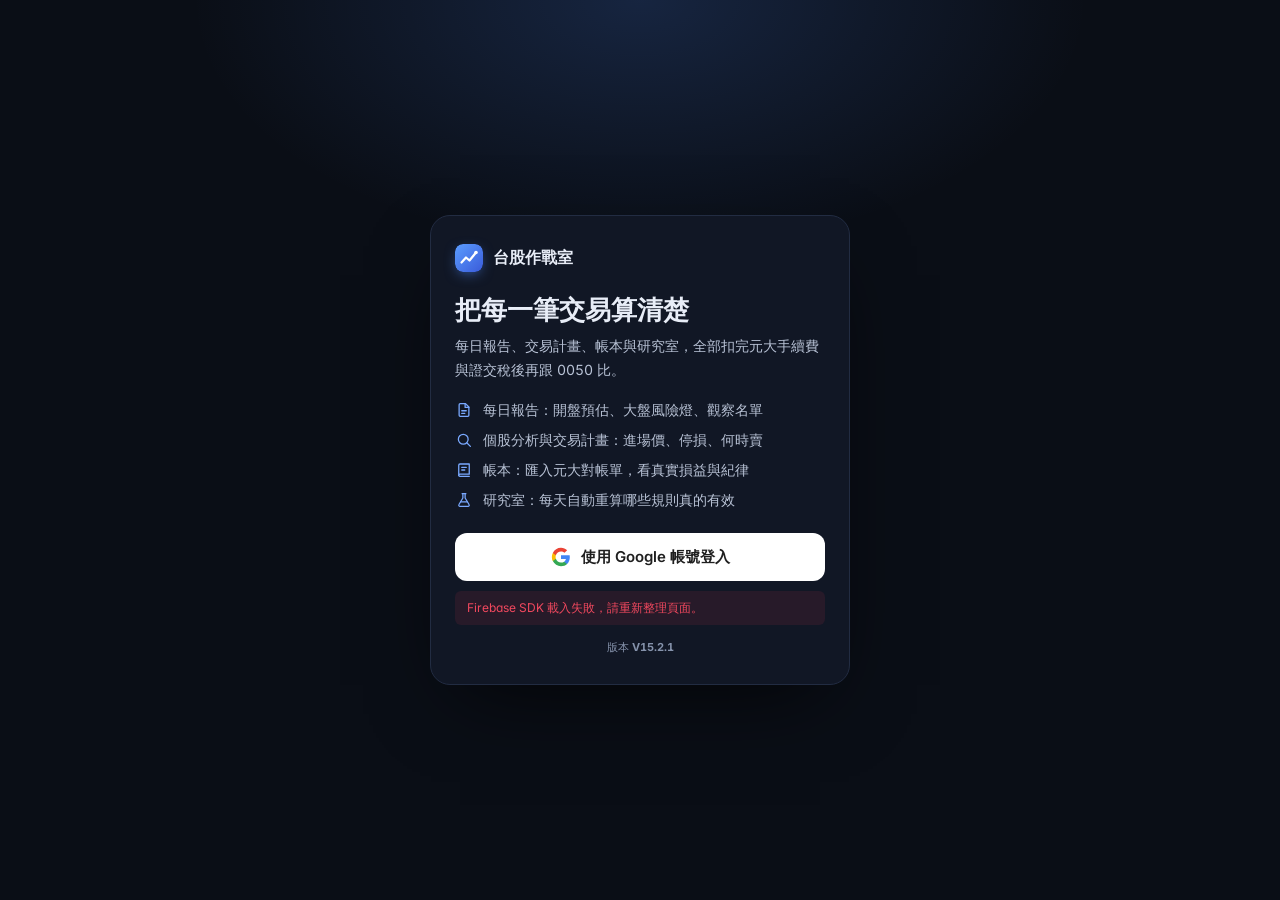
==== commit 1187402d: "v15.2.1: 手機連點兩下不再放大畫面，輸入框點了不自動放大 Co-Authored-By: Claude Opus 5.5 <noreply@anthropic.com> Claude-Sess" ====
--- a/public/index.html
+++ b/public/index.html
@@ -3,7 +3,7 @@
 <head>
 <meta charset="UTF-8"/>
 <meta name="viewport" content="width=device-width,initial-scale=1.0"/>
-<title>台股作戰室 V15.2.0</title>
+<title>台股作戰室 V15.2.1</title>
 <meta name="theme-color" content="#0b0f17"/>
 <link rel="preconnect" href="https://fonts.googleapis.com"/>
 <link rel="preconnect" href="https://fonts.gstatic.com" crossorigin/>
@@ -19,12 +19,12 @@
 <script defer src="https://unpkg.com/lightweight-charts@4.2.0/dist/lightweight-charts.standalone.production.js"></script>
 <!-- Chart.js -->
 <script defer src="https://cdn.jsdelivr.net/npm/chart.js@4.4.0/dist/chart.umd.min.js"></script>
-<link rel="stylesheet" href="css/app.css?v=15.2.0">
-<link rel="stylesheet" href="css/today.css?v=15.2.0">
-<link rel="stylesheet" href="css/ledger.css?v=15.2.0">
-<link rel="stylesheet" href="css/lab.css?v=15.2.0">
-<link rel="stylesheet" href="css/gooaye.css?v=15.2.0">
-<link rel="stylesheet" href="css/pro.css?v=15.2.0">
+<link rel="stylesheet" href="css/app.css?v=15.2.1">
+<link rel="stylesheet" href="css/today.css?v=15.2.1">
+<link rel="stylesheet" href="css/ledger.css?v=15.2.1">
+<link rel="stylesheet" href="css/lab.css?v=15.2.1">
+<link rel="stylesheet" href="css/gooaye.css?v=15.2.1">
+<link rel="stylesheet" href="css/pro.css?v=15.2.1">
 </head>
 <body>
 
@@ -45,7 +45,7 @@
       使用 Google 帳號登入
     </button>
     <div id="loginError"></div>
-    <div class="login-ver">版本 <b class="app-ver">V15.2.0</b></div>
+    <div class="login-ver">版本 <b class="app-ver">V15.2.1</b></div>
   </div>
 </div>
 
@@ -71,7 +71,7 @@
   <div class="logo">
     <svg class="brand-mark" viewBox="0 0 28 28" aria-hidden="true"><rect width="28" height="28" rx="8" fill="url(#bm2)"/><defs><linearGradient id="bm2" x1="0" y1="0" x2="1" y2="1"><stop offset="0" stop-color="#5b9dff"/><stop offset="1" stop-color="#3a5bd9"/></linearGradient></defs><path d="M6.5 18.5l4.5-5 3.5 3 6.5-8" fill="none" stroke="#fff" stroke-width="2.2" stroke-linecap="round" stroke-linejoin="round"/><circle cx="21" cy="8.5" r="1.8" fill="#fff"/></svg>
     <span class="brand-name">台股作戰室</span>
-    <span class="ver app-ver" title="目前版本">V15.2.0</span>
+    <span class="ver app-ver" title="目前版本">V15.2.1</span>
   </div>
   <div class="hdr-r">
     <div class="mkt-switcher us-only">
@@ -124,7 +124,7 @@
   <div class="hm-acts" id="hqQuick"></div>
   <div class="gy" id="gyCard"></div>
   <details class="hm-fold" id="hqNotes">
-    <summary><b class="app-ver">V15.2.0</b> 更新內容</summary>
+    <summary><b class="app-ver">V15.2.1</b> 更新內容</summary>
     <ul id="hqNotesList"></ul>
   </details>
   <details class="hm-fold">
@@ -691,7 +691,7 @@
       <th>今日 進場</th><th>停損</th><th>停利</th><th>狀態</th><th></th></tr></thead><tbody></tbody></table></div>
     <div id="dtFoot" style="font-family:var(--mono);font-size:10px;color:var(--muted);margin-top:8px"></div>
   </div>
-  <link rel="stylesheet" href="css/daytrade.css?v=15.2.0">
+  <link rel="stylesheet" href="css/daytrade.css?v=15.2.1">
   <div class="section" id="tmSection">
     <div class="section-title"><div class="section-title-left">台股時光機 <span class="d-badge">研究／模擬，非投資建議</span></div></div>
     <div style="font-family:var(--mono);font-size:11px;color:var(--muted);line-height:1.7;margin-bottom:10px">
@@ -718,7 +718,7 @@
     <div id="tmOut" style="display:none"></div>
     <div style="font-family:var(--mono);font-size:10px;color:var(--muted);margin-top:10px">方法改寫自 Jake Schincariol 的 trader-timemachine（MIT 授權）。</div>
   </div>
-  <link rel="stylesheet" href="css/timemachine.css?v=15.2.0">
+  <link rel="stylesheet" href="css/timemachine.css?v=15.2.1">
 </div>
 
 <div class="page" id="p-account">
@@ -760,7 +760,7 @@
       <div class="row" style="gap:6px"><button class="ghost sm" id="btnHealthToggle">收合</button><button class="ghost sm" id="btnHealthRefresh">重新檢查</button></div>
     </div>
     <div class="health-grid" id="healthGrid">
-      <div class="health-chip"><span>Frontend</span><b id="hFrontend">V15.2.0</b></div>
+      <div class="health-chip"><span>Frontend</span><b id="hFrontend">V15.2.1</b></div>
       <div class="health-chip"><span>Backend</span><b id="hBackend">—</b></div>
       <div class="health-chip"><span>Firestore</span><b id="hFirestore">待登入</b></div>
       <div class="health-chip"><span>Yahoo</span><b id="hYahoo">—</b></div>
@@ -947,19 +947,19 @@
 <div class="footer">
   本工具僅供技術分析學習參考，不構成任何投資建議。台股慣例：上漲紅色，下跌綠色。股市有風險，投資人應自行判斷，盈虧自負。<br>
   資料來源：TWSE MIS · Yahoo Finance · TWSE Official · FinMind · Google News RSS（均為免費公開）<br>
-  台股作戰室 <span class="app-ver">V15.2.0</span>
-</div>
-
-<script defer src="js/app.js?v=15.2.0"></script>
-<script defer src="js/gooaye.js?v=15.2.0"></script>
-<script defer src="js/today.js?v=15.2.0"></script>
-<script defer src="js/ledger.js?v=15.2.0"></script>
-<script defer src="js/lab.js?v=15.2.0"></script>
-<script defer src="js/reports.js?v=15.2.0"></script>
+  台股作戰室 <span class="app-ver">V15.2.1</span>
+</div>
+
+<script defer src="js/app.js?v=15.2.1"></script>
+<script defer src="js/gooaye.js?v=15.2.1"></script>
+<script defer src="js/today.js?v=15.2.1"></script>
+<script defer src="js/ledger.js?v=15.2.1"></script>
+<script defer src="js/lab.js?v=15.2.1"></script>
+<script defer src="js/reports.js?v=15.2.1"></script>
 <!-- 這幾個模組用到 app.js 的共用函式（$I、API…），defer 時必須排在 app.js 之後 -->
-<script defer src="js/dt-risk.js?v=15.2.0"></script>
-<script defer src="js/dt-screen.js?v=15.2.0"></script>
-<script defer src="js/timemachine.js?v=15.2.0"></script>
+<script defer src="js/dt-risk.js?v=15.2.1"></script>
+<script defer src="js/dt-screen.js?v=15.2.1"></script>
+<script defer src="js/timemachine.js?v=15.2.1"></script>
 <div id="toast" class="toast"></div>
 </body>
 </html>
--- a/public/css/pro.css
+++ b/public/css/pro.css
@@ -259,3 +259,8 @@
   .td-link{min-height:40px;min-width:44px;display:inline-flex;align-items:center}
   .d-badge,.k,.portfolio-chip,.portfolio-note,.bar-tick{font-size:12px}
 }
+
+/* v15.2.1 手機雙擊不會放大（兩指縮放仍可用）；輸入框點了不自動放大 */
+html{-webkit-text-size-adjust:100%;text-size-adjust:100%;touch-action:manipulation}
+*,*::before,*::after{touch-action:manipulation}
+@media(pointer:coarse){input,select,textarea{font-size:16px!important}}
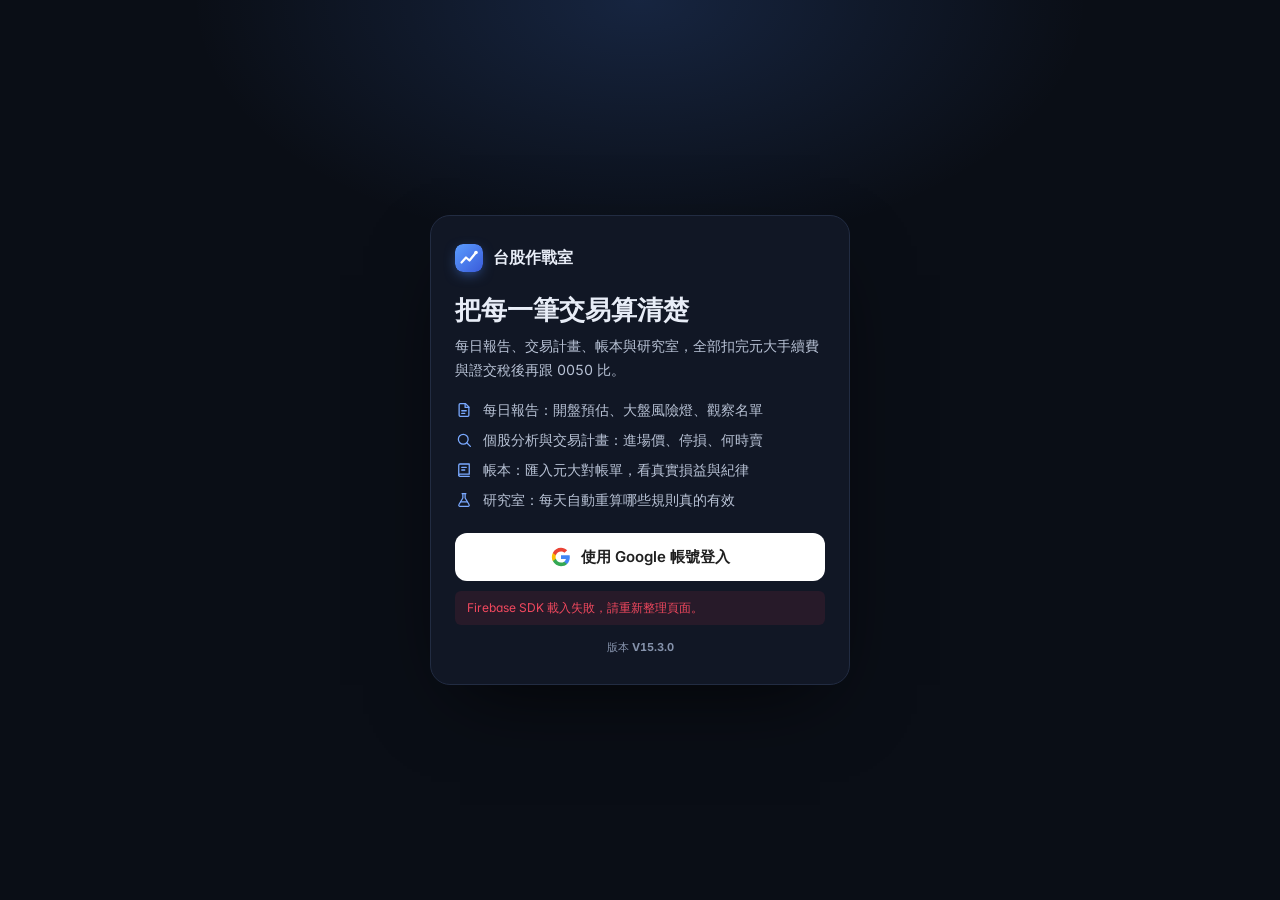
==== commit af165c15: "v15.3.0: 每日報告當沖 5 檔加上進場價、入場時間、停損與參考目標 Co-Authored-By: Claude Opus 5.5 <noreply@anthropic.com> Claude" ====
--- a/public/index.html
+++ b/public/index.html
@@ -3,7 +3,7 @@
 <head>
 <meta charset="UTF-8"/>
 <meta name="viewport" content="width=device-width,initial-scale=1.0"/>
-<title>台股作戰室 V15.2.1</title>
+<title>台股作戰室 V15.3.0</title>
 <meta name="theme-color" content="#0b0f17"/>
 <link rel="preconnect" href="https://fonts.googleapis.com"/>
 <link rel="preconnect" href="https://fonts.gstatic.com" crossorigin/>
@@ -19,12 +19,12 @@
 <script defer src="https://unpkg.com/lightweight-charts@4.2.0/dist/lightweight-charts.standalone.production.js"></script>
 <!-- Chart.js -->
 <script defer src="https://cdn.jsdelivr.net/npm/chart.js@4.4.0/dist/chart.umd.min.js"></script>
-<link rel="stylesheet" href="css/app.css?v=15.2.1">
-<link rel="stylesheet" href="css/today.css?v=15.2.1">
-<link rel="stylesheet" href="css/ledger.css?v=15.2.1">
-<link rel="stylesheet" href="css/lab.css?v=15.2.1">
-<link rel="stylesheet" href="css/gooaye.css?v=15.2.1">
-<link rel="stylesheet" href="css/pro.css?v=15.2.1">
+<link rel="stylesheet" href="css/app.css?v=15.3.0">
+<link rel="stylesheet" href="css/today.css?v=15.3.0">
+<link rel="stylesheet" href="css/ledger.css?v=15.3.0">
+<link rel="stylesheet" href="css/lab.css?v=15.3.0">
+<link rel="stylesheet" href="css/gooaye.css?v=15.3.0">
+<link rel="stylesheet" href="css/pro.css?v=15.3.0">
 </head>
 <body>
 
@@ -45,7 +45,7 @@
       使用 Google 帳號登入
     </button>
     <div id="loginError"></div>
-    <div class="login-ver">版本 <b class="app-ver">V15.2.1</b></div>
+    <div class="login-ver">版本 <b class="app-ver">V15.3.0</b></div>
   </div>
 </div>
 
@@ -71,7 +71,7 @@
   <div class="logo">
     <svg class="brand-mark" viewBox="0 0 28 28" aria-hidden="true"><rect width="28" height="28" rx="8" fill="url(#bm2)"/><defs><linearGradient id="bm2" x1="0" y1="0" x2="1" y2="1"><stop offset="0" stop-color="#5b9dff"/><stop offset="1" stop-color="#3a5bd9"/></linearGradient></defs><path d="M6.5 18.5l4.5-5 3.5 3 6.5-8" fill="none" stroke="#fff" stroke-width="2.2" stroke-linecap="round" stroke-linejoin="round"/><circle cx="21" cy="8.5" r="1.8" fill="#fff"/></svg>
     <span class="brand-name">台股作戰室</span>
-    <span class="ver app-ver" title="目前版本">V15.2.1</span>
+    <span class="ver app-ver" title="目前版本">V15.3.0</span>
   </div>
   <div class="hdr-r">
     <div class="mkt-switcher us-only">
@@ -124,7 +124,7 @@
   <div class="hm-acts" id="hqQuick"></div>
   <div class="gy" id="gyCard"></div>
   <details class="hm-fold" id="hqNotes">
-    <summary><b class="app-ver">V15.2.1</b> 更新內容</summary>
+    <summary><b class="app-ver">V15.3.0</b> 更新內容</summary>
     <ul id="hqNotesList"></ul>
   </details>
   <details class="hm-fold">
@@ -691,7 +691,7 @@
       <th>今日 進場</th><th>停損</th><th>停利</th><th>狀態</th><th></th></tr></thead><tbody></tbody></table></div>
     <div id="dtFoot" style="font-family:var(--mono);font-size:10px;color:var(--muted);margin-top:8px"></div>
   </div>
-  <link rel="stylesheet" href="css/daytrade.css?v=15.2.1">
+  <link rel="stylesheet" href="css/daytrade.css?v=15.3.0">
   <div class="section" id="tmSection">
     <div class="section-title"><div class="section-title-left">台股時光機 <span class="d-badge">研究／模擬，非投資建議</span></div></div>
     <div style="font-family:var(--mono);font-size:11px;color:var(--muted);line-height:1.7;margin-bottom:10px">
@@ -718,7 +718,7 @@
     <div id="tmOut" style="display:none"></div>
     <div style="font-family:var(--mono);font-size:10px;color:var(--muted);margin-top:10px">方法改寫自 Jake Schincariol 的 trader-timemachine（MIT 授權）。</div>
   </div>
-  <link rel="stylesheet" href="css/timemachine.css?v=15.2.1">
+  <link rel="stylesheet" href="css/timemachine.css?v=15.3.0">
 </div>
 
 <div class="page" id="p-account">
@@ -760,7 +760,7 @@
       <div class="row" style="gap:6px"><button class="ghost sm" id="btnHealthToggle">收合</button><button class="ghost sm" id="btnHealthRefresh">重新檢查</button></div>
     </div>
     <div class="health-grid" id="healthGrid">
-      <div class="health-chip"><span>Frontend</span><b id="hFrontend">V15.2.1</b></div>
+      <div class="health-chip"><span>Frontend</span><b id="hFrontend">V15.3.0</b></div>
       <div class="health-chip"><span>Backend</span><b id="hBackend">—</b></div>
       <div class="health-chip"><span>Firestore</span><b id="hFirestore">待登入</b></div>
       <div class="health-chip"><span>Yahoo</span><b id="hYahoo">—</b></div>
@@ -947,19 +947,19 @@
 <div class="footer">
   本工具僅供技術分析學習參考，不構成任何投資建議。台股慣例：上漲紅色，下跌綠色。股市有風險，投資人應自行判斷，盈虧自負。<br>
   資料來源：TWSE MIS · Yahoo Finance · TWSE Official · FinMind · Google News RSS（均為免費公開）<br>
-  台股作戰室 <span class="app-ver">V15.2.1</span>
-</div>
-
-<script defer src="js/app.js?v=15.2.1"></script>
-<script defer src="js/gooaye.js?v=15.2.1"></script>
-<script defer src="js/today.js?v=15.2.1"></script>
-<script defer src="js/ledger.js?v=15.2.1"></script>
-<script defer src="js/lab.js?v=15.2.1"></script>
-<script defer src="js/reports.js?v=15.2.1"></script>
+  台股作戰室 <span class="app-ver">V15.3.0</span>
+</div>
+
+<script defer src="js/app.js?v=15.3.0"></script>
+<script defer src="js/gooaye.js?v=15.3.0"></script>
+<script defer src="js/today.js?v=15.3.0"></script>
+<script defer src="js/ledger.js?v=15.3.0"></script>
+<script defer src="js/lab.js?v=15.3.0"></script>
+<script defer src="js/reports.js?v=15.3.0"></script>
 <!-- 這幾個模組用到 app.js 的共用函式（$I、API…），defer 時必須排在 app.js 之後 -->
-<script defer src="js/dt-risk.js?v=15.2.1"></script>
-<script defer src="js/dt-screen.js?v=15.2.1"></script>
-<script defer src="js/timemachine.js?v=15.2.1"></script>
+<script defer src="js/dt-risk.js?v=15.3.0"></script>
+<script defer src="js/dt-screen.js?v=15.3.0"></script>
+<script defer src="js/timemachine.js?v=15.3.0"></script>
 <div id="toast" class="toast"></div>
 </body>
 </html>
--- a/public/css/pro.css
+++ b/public/css/pro.css
@@ -264,3 +264,9 @@
 html{-webkit-text-size-adjust:100%;text-size-adjust:100%;touch-action:manipulation}
 *,*::before,*::after{touch-action:manipulation}
 @media(pointer:coarse){input,select,textarea{font-size:16px!important}}
+/* v15.3.0 當沖 5 檔操作計畫 */
+.rp-plan{font-size:13px;line-height:1.7;color:var(--text);background:var(--panel2);border:1px solid var(--line2);border-radius:var(--r-sm);padding:10px 12px;margin:6px 0 10px}
+.rp-plan b{color:var(--accent)}
+.rp-table th small{font-weight:400;color:var(--muted);font-size:11px}
+.rp-nm{color:var(--muted);font-size:12px}
+@media(max-width:760px){.rp-table th,.rp-table td{padding-left:6px;padding-right:6px}}
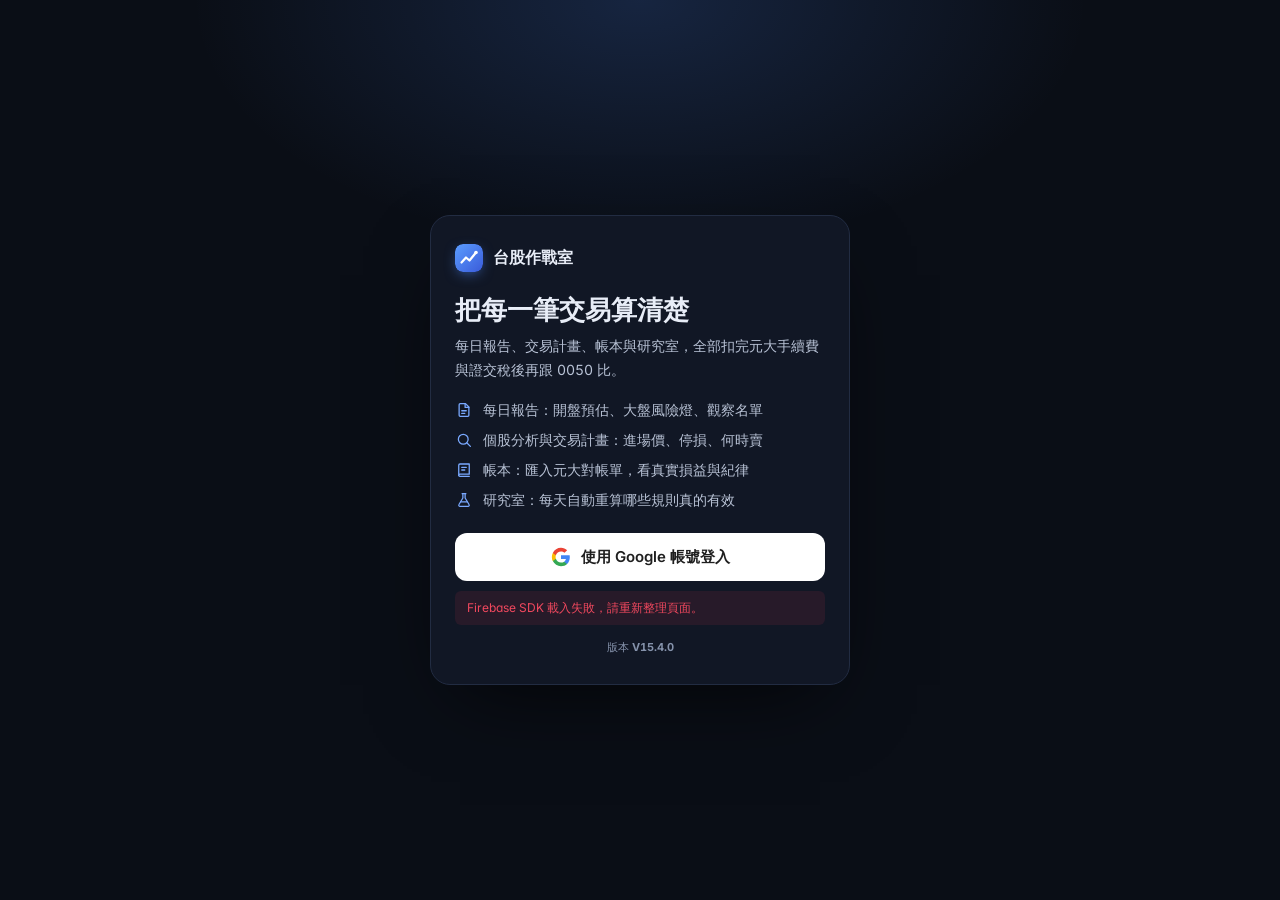
==== commit db48810b: "v15.4.0: 當沖 5 檔附個股回測（收盤賣 vs 到目標賣、對照組、通過/只模擬） Co-Authored-By: Claude Opus 5.5 <noreply@anthropic.com>" ====
--- a/public/index.html
+++ b/public/index.html
@@ -3,7 +3,7 @@
 <head>
 <meta charset="UTF-8"/>
 <meta name="viewport" content="width=device-width,initial-scale=1.0"/>
-<title>台股作戰室 V15.3.0</title>
+<title>台股作戰室 V15.4.0</title>
 <meta name="theme-color" content="#0b0f17"/>
 <link rel="preconnect" href="https://fonts.googleapis.com"/>
 <link rel="preconnect" href="https://fonts.gstatic.com" crossorigin/>
@@ -19,12 +19,12 @@
 <script defer src="https://unpkg.com/lightweight-charts@4.2.0/dist/lightweight-charts.standalone.production.js"></script>
 <!-- Chart.js -->
 <script defer src="https://cdn.jsdelivr.net/npm/chart.js@4.4.0/dist/chart.umd.min.js"></script>
-<link rel="stylesheet" href="css/app.css?v=15.3.0">
-<link rel="stylesheet" href="css/today.css?v=15.3.0">
-<link rel="stylesheet" href="css/ledger.css?v=15.3.0">
-<link rel="stylesheet" href="css/lab.css?v=15.3.0">
-<link rel="stylesheet" href="css/gooaye.css?v=15.3.0">
-<link rel="stylesheet" href="css/pro.css?v=15.3.0">
+<link rel="stylesheet" href="css/app.css?v=15.4.0">
+<link rel="stylesheet" href="css/today.css?v=15.4.0">
+<link rel="stylesheet" href="css/ledger.css?v=15.4.0">
+<link rel="stylesheet" href="css/lab.css?v=15.4.0">
+<link rel="stylesheet" href="css/gooaye.css?v=15.4.0">
+<link rel="stylesheet" href="css/pro.css?v=15.4.0">
 </head>
 <body>
 
@@ -45,7 +45,7 @@
       使用 Google 帳號登入
     </button>
     <div id="loginError"></div>
-    <div class="login-ver">版本 <b class="app-ver">V15.3.0</b></div>
+    <div class="login-ver">版本 <b class="app-ver">V15.4.0</b></div>
   </div>
 </div>
 
@@ -71,7 +71,7 @@
   <div class="logo">
     <svg class="brand-mark" viewBox="0 0 28 28" aria-hidden="true"><rect width="28" height="28" rx="8" fill="url(#bm2)"/><defs><linearGradient id="bm2" x1="0" y1="0" x2="1" y2="1"><stop offset="0" stop-color="#5b9dff"/><stop offset="1" stop-color="#3a5bd9"/></linearGradient></defs><path d="M6.5 18.5l4.5-5 3.5 3 6.5-8" fill="none" stroke="#fff" stroke-width="2.2" stroke-linecap="round" stroke-linejoin="round"/><circle cx="21" cy="8.5" r="1.8" fill="#fff"/></svg>
     <span class="brand-name">台股作戰室</span>
-    <span class="ver app-ver" title="目前版本">V15.3.0</span>
+    <span class="ver app-ver" title="目前版本">V15.4.0</span>
   </div>
   <div class="hdr-r">
     <div class="mkt-switcher us-only">
@@ -124,7 +124,7 @@
   <div class="hm-acts" id="hqQuick"></div>
   <div class="gy" id="gyCard"></div>
   <details class="hm-fold" id="hqNotes">
-    <summary><b class="app-ver">V15.3.0</b> 更新內容</summary>
+    <summary><b class="app-ver">V15.4.0</b> 更新內容</summary>
     <ul id="hqNotesList"></ul>
   </details>
   <details class="hm-fold">
@@ -691,7 +691,7 @@
       <th>今日 進場</th><th>停損</th><th>停利</th><th>狀態</th><th></th></tr></thead><tbody></tbody></table></div>
     <div id="dtFoot" style="font-family:var(--mono);font-size:10px;color:var(--muted);margin-top:8px"></div>
   </div>
-  <link rel="stylesheet" href="css/daytrade.css?v=15.3.0">
+  <link rel="stylesheet" href="css/daytrade.css?v=15.4.0">
   <div class="section" id="tmSection">
     <div class="section-title"><div class="section-title-left">台股時光機 <span class="d-badge">研究／模擬，非投資建議</span></div></div>
     <div style="font-family:var(--mono);font-size:11px;color:var(--muted);line-height:1.7;margin-bottom:10px">
@@ -718,7 +718,7 @@
     <div id="tmOut" style="display:none"></div>
     <div style="font-family:var(--mono);font-size:10px;color:var(--muted);margin-top:10px">方法改寫自 Jake Schincariol 的 trader-timemachine（MIT 授權）。</div>
   </div>
-  <link rel="stylesheet" href="css/timemachine.css?v=15.3.0">
+  <link rel="stylesheet" href="css/timemachine.css?v=15.4.0">
 </div>
 
 <div class="page" id="p-account">
@@ -760,7 +760,7 @@
       <div class="row" style="gap:6px"><button class="ghost sm" id="btnHealthToggle">收合</button><button class="ghost sm" id="btnHealthRefresh">重新檢查</button></div>
     </div>
     <div class="health-grid" id="healthGrid">
-      <div class="health-chip"><span>Frontend</span><b id="hFrontend">V15.3.0</b></div>
+      <div class="health-chip"><span>Frontend</span><b id="hFrontend">V15.4.0</b></div>
       <div class="health-chip"><span>Backend</span><b id="hBackend">—</b></div>
       <div class="health-chip"><span>Firestore</span><b id="hFirestore">待登入</b></div>
       <div class="health-chip"><span>Yahoo</span><b id="hYahoo">—</b></div>
@@ -947,19 +947,19 @@
 <div class="footer">
   本工具僅供技術分析學習參考，不構成任何投資建議。台股慣例：上漲紅色，下跌綠色。股市有風險，投資人應自行判斷，盈虧自負。<br>
   資料來源：TWSE MIS · Yahoo Finance · TWSE Official · FinMind · Google News RSS（均為免費公開）<br>
-  台股作戰室 <span class="app-ver">V15.3.0</span>
-</div>
-
-<script defer src="js/app.js?v=15.3.0"></script>
-<script defer src="js/gooaye.js?v=15.3.0"></script>
-<script defer src="js/today.js?v=15.3.0"></script>
-<script defer src="js/ledger.js?v=15.3.0"></script>
-<script defer src="js/lab.js?v=15.3.0"></script>
-<script defer src="js/reports.js?v=15.3.0"></script>
+  台股作戰室 <span class="app-ver">V15.4.0</span>
+</div>
+
+<script defer src="js/app.js?v=15.4.0"></script>
+<script defer src="js/gooaye.js?v=15.4.0"></script>
+<script defer src="js/today.js?v=15.4.0"></script>
+<script defer src="js/ledger.js?v=15.4.0"></script>
+<script defer src="js/lab.js?v=15.4.0"></script>
+<script defer src="js/reports.js?v=15.4.0"></script>
 <!-- 這幾個模組用到 app.js 的共用函式（$I、API…），defer 時必須排在 app.js 之後 -->
-<script defer src="js/dt-risk.js?v=15.3.0"></script>
-<script defer src="js/dt-screen.js?v=15.3.0"></script>
-<script defer src="js/timemachine.js?v=15.3.0"></script>
+<script defer src="js/dt-risk.js?v=15.4.0"></script>
+<script defer src="js/dt-screen.js?v=15.4.0"></script>
+<script defer src="js/timemachine.js?v=15.4.0"></script>
 <div id="toast" class="toast"></div>
 </body>
 </html>
--- a/public/css/pro.css
+++ b/public/css/pro.css
@@ -270,3 +270,5 @@
 .rp-table th small{font-weight:400;color:var(--muted);font-size:11px}
 .rp-nm{color:var(--muted);font-size:12px}
 @media(max-width:760px){.rp-table th,.rp-table td{padding-left:6px;padding-right:6px}}
+.rp-ok{font-size:11px;color:var(--accent);border:1px solid var(--accent);border-radius:6px;padding:0 5px}
+.rp-bt td,.rp-bt th{text-align:right}.rp-bt td:first-child,.rp-bt th:first-child{text-align:left}
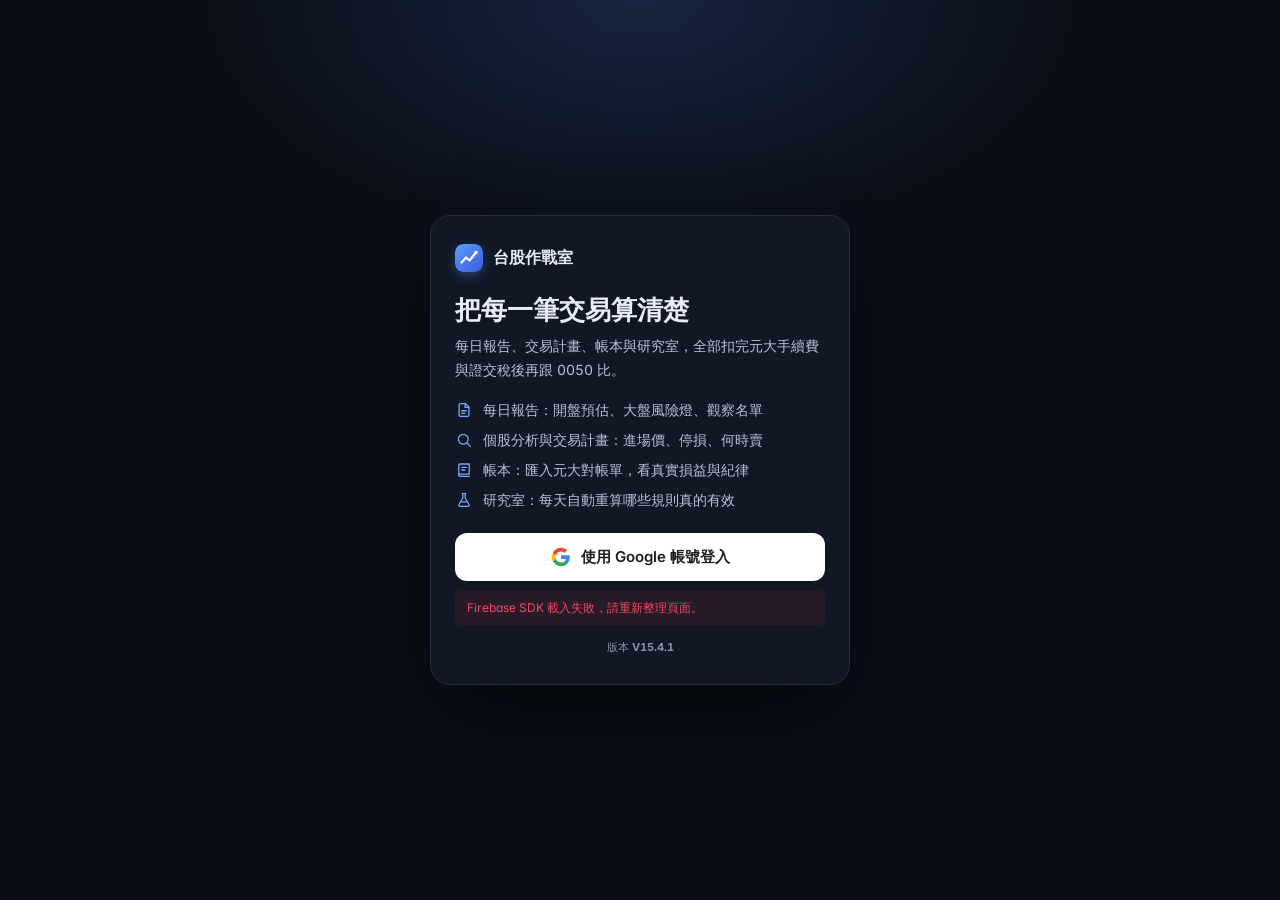
==== commit 86c38d79: "v15.4.1: 股癌紀律提醒新增 3 條並改寫第 1 條 依 EP715 重點新增：賠錢後不放大部位扳回、淨值一直掉先降部位拉高現金、賠錢的部位不加碼。 第 1 條改為「不要當沖追隔日漲停」，說明只" ====
--- a/public/index.html
+++ b/public/index.html
@@ -3,7 +3,7 @@
 <head>
 <meta charset="UTF-8"/>
 <meta name="viewport" content="width=device-width,initial-scale=1.0"/>
-<title>台股作戰室 V15.4.0</title>
+<title>台股作戰室 V15.4.1</title>
 <meta name="theme-color" content="#0b0f17"/>
 <link rel="preconnect" href="https://fonts.googleapis.com"/>
 <link rel="preconnect" href="https://fonts.gstatic.com" crossorigin/>
@@ -19,12 +19,12 @@
 <script defer src="https://unpkg.com/lightweight-charts@4.2.0/dist/lightweight-charts.standalone.production.js"></script>
 <!-- Chart.js -->
 <script defer src="https://cdn.jsdelivr.net/npm/chart.js@4.4.0/dist/chart.umd.min.js"></script>
-<link rel="stylesheet" href="css/app.css?v=15.4.0">
-<link rel="stylesheet" href="css/today.css?v=15.4.0">
-<link rel="stylesheet" href="css/ledger.css?v=15.4.0">
-<link rel="stylesheet" href="css/lab.css?v=15.4.0">
-<link rel="stylesheet" href="css/gooaye.css?v=15.4.0">
-<link rel="stylesheet" href="css/pro.css?v=15.4.0">
+<link rel="stylesheet" href="css/app.css?v=15.4.1">
+<link rel="stylesheet" href="css/today.css?v=15.4.1">
+<link rel="stylesheet" href="css/ledger.css?v=15.4.1">
+<link rel="stylesheet" href="css/lab.css?v=15.4.1">
+<link rel="stylesheet" href="css/gooaye.css?v=15.4.1">
+<link rel="stylesheet" href="css/pro.css?v=15.4.1">
 </head>
 <body>
 
@@ -45,7 +45,7 @@
       使用 Google 帳號登入
     </button>
     <div id="loginError"></div>
-    <div class="login-ver">版本 <b class="app-ver">V15.4.0</b></div>
+    <div class="login-ver">版本 <b class="app-ver">V15.4.1</b></div>
   </div>
 </div>
 
@@ -71,7 +71,7 @@
   <div class="logo">
     <svg class="brand-mark" viewBox="0 0 28 28" aria-hidden="true"><rect width="28" height="28" rx="8" fill="url(#bm2)"/><defs><linearGradient id="bm2" x1="0" y1="0" x2="1" y2="1"><stop offset="0" stop-color="#5b9dff"/><stop offset="1" stop-color="#3a5bd9"/></linearGradient></defs><path d="M6.5 18.5l4.5-5 3.5 3 6.5-8" fill="none" stroke="#fff" stroke-width="2.2" stroke-linecap="round" stroke-linejoin="round"/><circle cx="21" cy="8.5" r="1.8" fill="#fff"/></svg>
     <span class="brand-name">台股作戰室</span>
-    <span class="ver app-ver" title="目前版本">V15.4.0</span>
+    <span class="ver app-ver" title="目前版本">V15.4.1</span>
   </div>
   <div class="hdr-r">
     <div class="mkt-switcher us-only">
@@ -124,7 +124,7 @@
   <div class="hm-acts" id="hqQuick"></div>
   <div class="gy" id="gyCard"></div>
   <details class="hm-fold" id="hqNotes">
-    <summary><b class="app-ver">V15.4.0</b> 更新內容</summary>
+    <summary><b class="app-ver">V15.4.1</b> 更新內容</summary>
     <ul id="hqNotesList"></ul>
   </details>
   <details class="hm-fold">
@@ -691,7 +691,7 @@
       <th>今日 進場</th><th>停損</th><th>停利</th><th>狀態</th><th></th></tr></thead><tbody></tbody></table></div>
     <div id="dtFoot" style="font-family:var(--mono);font-size:10px;color:var(--muted);margin-top:8px"></div>
   </div>
-  <link rel="stylesheet" href="css/daytrade.css?v=15.4.0">
+  <link rel="stylesheet" href="css/daytrade.css?v=15.4.1">
   <div class="section" id="tmSection">
     <div class="section-title"><div class="section-title-left">台股時光機 <span class="d-badge">研究／模擬，非投資建議</span></div></div>
     <div style="font-family:var(--mono);font-size:11px;color:var(--muted);line-height:1.7;margin-bottom:10px">
@@ -718,7 +718,7 @@
     <div id="tmOut" style="display:none"></div>
     <div style="font-family:var(--mono);font-size:10px;color:var(--muted);margin-top:10px">方法改寫自 Jake Schincariol 的 trader-timemachine（MIT 授權）。</div>
   </div>
-  <link rel="stylesheet" href="css/timemachine.css?v=15.4.0">
+  <link rel="stylesheet" href="css/timemachine.css?v=15.4.1">
 </div>
 
 <div class="page" id="p-account">
@@ -760,7 +760,7 @@
       <div class="row" style="gap:6px"><button class="ghost sm" id="btnHealthToggle">收合</button><button class="ghost sm" id="btnHealthRefresh">重新檢查</button></div>
     </div>
     <div class="health-grid" id="healthGrid">
-      <div class="health-chip"><span>Frontend</span><b id="hFrontend">V15.4.0</b></div>
+      <div class="health-chip"><span>Frontend</span><b id="hFrontend">V15.4.1</b></div>
       <div class="health-chip"><span>Backend</span><b id="hBackend">—</b></div>
       <div class="health-chip"><span>Firestore</span><b id="hFirestore">待登入</b></div>
       <div class="health-chip"><span>Yahoo</span><b id="hYahoo">—</b></div>
@@ -947,19 +947,19 @@
 <div class="footer">
   本工具僅供技術分析學習參考，不構成任何投資建議。台股慣例：上漲紅色，下跌綠色。股市有風險，投資人應自行判斷，盈虧自負。<br>
   資料來源：TWSE MIS · Yahoo Finance · TWSE Official · FinMind · Google News RSS（均為免費公開）<br>
-  台股作戰室 <span class="app-ver">V15.4.0</span>
-</div>
-
-<script defer src="js/app.js?v=15.4.0"></script>
-<script defer src="js/gooaye.js?v=15.4.0"></script>
-<script defer src="js/today.js?v=15.4.0"></script>
-<script defer src="js/ledger.js?v=15.4.0"></script>
-<script defer src="js/lab.js?v=15.4.0"></script>
-<script defer src="js/reports.js?v=15.4.0"></script>
+  台股作戰室 <span class="app-ver">V15.4.1</span>
+</div>
+
+<script defer src="js/app.js?v=15.4.1"></script>
+<script defer src="js/gooaye.js?v=15.4.1"></script>
+<script defer src="js/today.js?v=15.4.1"></script>
+<script defer src="js/ledger.js?v=15.4.1"></script>
+<script defer src="js/lab.js?v=15.4.1"></script>
+<script defer src="js/reports.js?v=15.4.1"></script>
 <!-- 這幾個模組用到 app.js 的共用函式（$I、API…），defer 時必須排在 app.js 之後 -->
-<script defer src="js/dt-risk.js?v=15.4.0"></script>
-<script defer src="js/dt-screen.js?v=15.4.0"></script>
-<script defer src="js/timemachine.js?v=15.4.0"></script>
+<script defer src="js/dt-risk.js?v=15.4.1"></script>
+<script defer src="js/dt-screen.js?v=15.4.1"></script>
+<script defer src="js/timemachine.js?v=15.4.1"></script>
 <div id="toast" class="toast"></div>
 </body>
 </html>
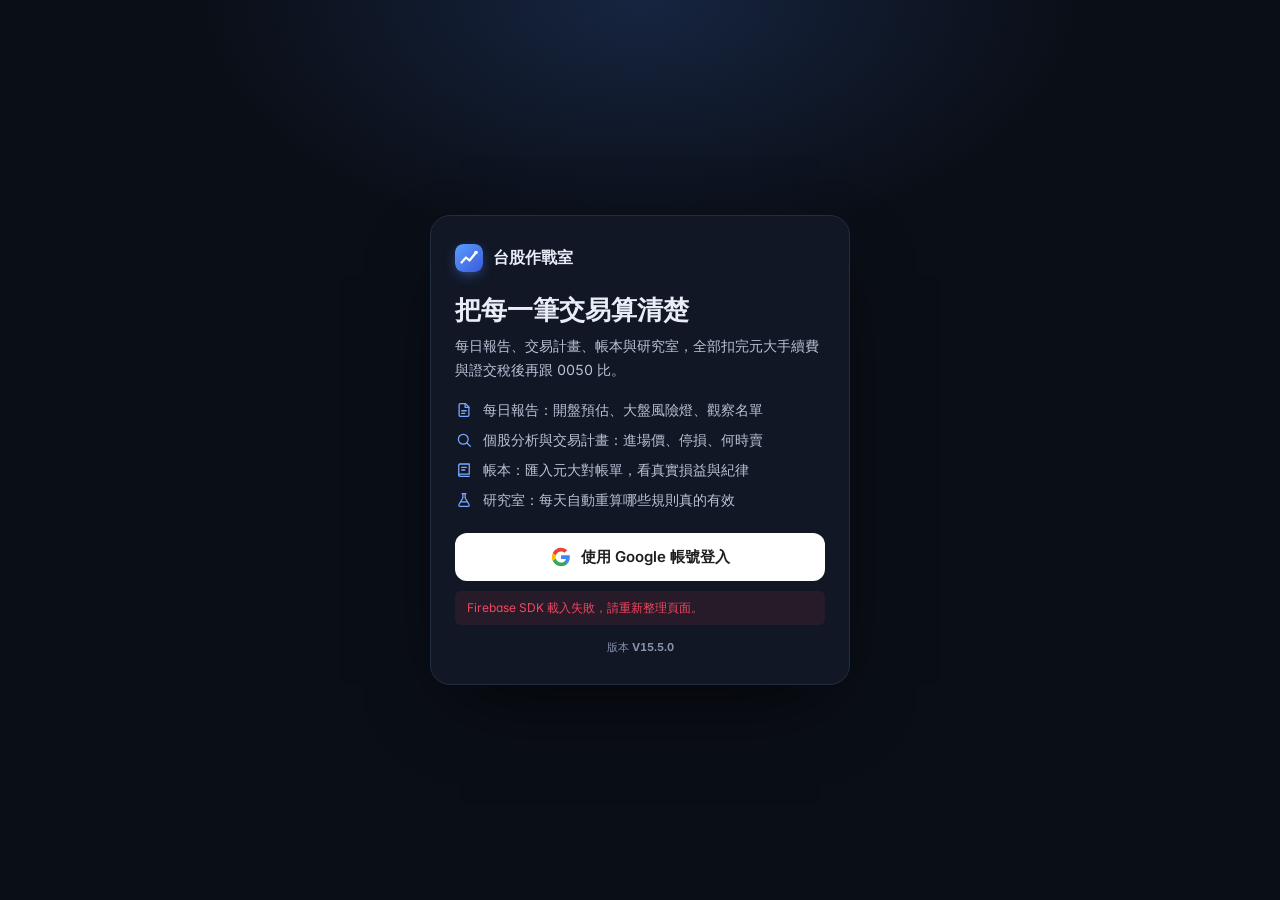
==== commit 500e336b: "v15.5.0: next-day picks shown, backtest kept after close, off-peak crons, same-day lot matching, fla" ====
--- a/public/index.html
+++ b/public/index.html
@@ -3,7 +3,7 @@
 <head>
 <meta charset="UTF-8"/>
 <meta name="viewport" content="width=device-width,initial-scale=1.0"/>
-<title>台股作戰室 V15.4.1</title>
+<title>台股作戰室 V15.5.0</title>
 <meta name="theme-color" content="#0b0f17"/>
 <link rel="preconnect" href="https://fonts.googleapis.com"/>
 <link rel="preconnect" href="https://fonts.gstatic.com" crossorigin/>
@@ -19,12 +19,12 @@
 <script defer src="https://unpkg.com/lightweight-charts@4.2.0/dist/lightweight-charts.standalone.production.js"></script>
 <!-- Chart.js -->
 <script defer src="https://cdn.jsdelivr.net/npm/chart.js@4.4.0/dist/chart.umd.min.js"></script>
-<link rel="stylesheet" href="css/app.css?v=15.4.1">
-<link rel="stylesheet" href="css/today.css?v=15.4.1">
-<link rel="stylesheet" href="css/ledger.css?v=15.4.1">
-<link rel="stylesheet" href="css/lab.css?v=15.4.1">
-<link rel="stylesheet" href="css/gooaye.css?v=15.4.1">
-<link rel="stylesheet" href="css/pro.css?v=15.4.1">
+<link rel="stylesheet" href="css/app.css?v=15.5.0">
+<link rel="stylesheet" href="css/today.css?v=15.5.0">
+<link rel="stylesheet" href="css/ledger.css?v=15.5.0">
+<link rel="stylesheet" href="css/lab.css?v=15.5.0">
+<link rel="stylesheet" href="css/gooaye.css?v=15.5.0">
+<link rel="stylesheet" href="css/pro.css?v=15.5.0">
 </head>
 <body>
 
@@ -45,7 +45,7 @@
       使用 Google 帳號登入
     </button>
     <div id="loginError"></div>
-    <div class="login-ver">版本 <b class="app-ver">V15.4.1</b></div>
+    <div class="login-ver">版本 <b class="app-ver">V15.5.0</b></div>
   </div>
 </div>
 
@@ -71,7 +71,7 @@
   <div class="logo">
     <svg class="brand-mark" viewBox="0 0 28 28" aria-hidden="true"><rect width="28" height="28" rx="8" fill="url(#bm2)"/><defs><linearGradient id="bm2" x1="0" y1="0" x2="1" y2="1"><stop offset="0" stop-color="#5b9dff"/><stop offset="1" stop-color="#3a5bd9"/></linearGradient></defs><path d="M6.5 18.5l4.5-5 3.5 3 6.5-8" fill="none" stroke="#fff" stroke-width="2.2" stroke-linecap="round" stroke-linejoin="round"/><circle cx="21" cy="8.5" r="1.8" fill="#fff"/></svg>
     <span class="brand-name">台股作戰室</span>
-    <span class="ver app-ver" title="目前版本">V15.4.1</span>
+    <span class="ver app-ver" title="目前版本">V15.5.0</span>
   </div>
   <div class="hdr-r">
     <div class="mkt-switcher us-only">
@@ -124,7 +124,7 @@
   <div class="hm-acts" id="hqQuick"></div>
   <div class="gy" id="gyCard"></div>
   <details class="hm-fold" id="hqNotes">
-    <summary><b class="app-ver">V15.4.1</b> 更新內容</summary>
+    <summary><b class="app-ver">V15.5.0</b> 更新內容</summary>
     <ul id="hqNotesList"></ul>
   </details>
   <details class="hm-fold">
@@ -405,7 +405,7 @@
 <div class="page" id="p-market">
   <div class="section">
     <div class="section-title">宏觀指標 <button class="ghost sm" id="btnLoadMacro" style="margin-left:auto">載入</button></div>
-    <div class="macro-grid" id="macroGrid"><div class="macro-item"><div class="macro-label">載入中</div><div class="macro-val">…</div></div></div>
+    <div class="macro-grid" id="macroGrid"><div class="macro-item"><div class="macro-label">按右上「載入」</div><div class="macro-val" style="font-size:13px">看匯率、美元、美債</div></div></div>
     <div style="font-family:var(--mono);font-size:11px;color:var(--muted);margin-top:8px" id="macroNote"></div>
   </div>
   <div class="section">
@@ -661,7 +661,7 @@
       <label>停損 % <input id="rkStop" type="number" step="0.1" min="0.1" value="1.5" style="width:64px"></label>
       <button class="ghost sm" id="rkCheck">檢查</button>
     </div>
-    <details style="font-size:12px;margin-bottom:8px"><summary>我的上限設定</summary>
+    <details style="font-size:12px;margin-bottom:8px"><summary style="min-height:40px;display:flex;align-items:center;cursor:pointer">我的上限設定</summary>
       <div class="row" style="gap:8px;flex-wrap:wrap;margin-top:6px">
         <label>交割金 <input id="rkCash" type="number" step="100" style="width:80px"></label>
         <label>當沖額度 <input id="rkCredit" type="number" step="1000" style="width:96px"></label>
@@ -685,13 +685,13 @@
       扣掉元大電子下單手續費（依你的折扣、低消 20 元）、0.15% 當沖稅與 1 檔滑價，並和同一檔股票「隨機進場」比較。打不贏隨機進場就代表這個規則在這檔沒有優勢。
     </div>
     <div id="dtRule" style="font-size:12px;line-height:1.7;margin-bottom:8px"></div>
-    <div id="dtMsg" style="font-family:var(--mono);font-size:12px;color:var(--muted)"></div>
+    <div id="dtMsg" style="font-family:var(--mono);font-size:12px;color:var(--muted)">按「掃描」產生今天的候選（約 1 分鐘）。每天固定的 5 檔與進場價在「更多 → 報告」。</div>
     <div style="overflow-x:auto"><table class="dt-table" id="dtTable" style="display:none"><thead><tr>
       <th>股票</th><th>收盤</th><th>日內振幅</th><th>來回成本</th><th>規則筆數</th><th>規則 平均R</th><th>隨機 平均R</th><th>結論</th>
       <th>今日 進場</th><th>停損</th><th>停利</th><th>狀態</th><th></th></tr></thead><tbody></tbody></table></div>
     <div id="dtFoot" style="font-family:var(--mono);font-size:10px;color:var(--muted);margin-top:8px"></div>
   </div>
-  <link rel="stylesheet" href="css/daytrade.css?v=15.4.1">
+  <link rel="stylesheet" href="css/daytrade.css?v=15.5.0">
   <div class="section" id="tmSection">
     <div class="section-title"><div class="section-title-left">台股時光機 <span class="d-badge">研究／模擬，非投資建議</span></div></div>
     <div style="font-family:var(--mono);font-size:11px;color:var(--muted);line-height:1.7;margin-bottom:10px">
@@ -718,7 +718,7 @@
     <div id="tmOut" style="display:none"></div>
     <div style="font-family:var(--mono);font-size:10px;color:var(--muted);margin-top:10px">方法改寫自 Jake Schincariol 的 trader-timemachine（MIT 授權）。</div>
   </div>
-  <link rel="stylesheet" href="css/timemachine.css?v=15.4.1">
+  <link rel="stylesheet" href="css/timemachine.css?v=15.5.0">
 </div>
 
 <div class="page" id="p-account">
@@ -760,7 +760,7 @@
       <div class="row" style="gap:6px"><button class="ghost sm" id="btnHealthToggle">收合</button><button class="ghost sm" id="btnHealthRefresh">重新檢查</button></div>
     </div>
     <div class="health-grid" id="healthGrid">
-      <div class="health-chip"><span>Frontend</span><b id="hFrontend">V15.4.1</b></div>
+      <div class="health-chip"><span>Frontend</span><b id="hFrontend">V15.5.0</b></div>
       <div class="health-chip"><span>Backend</span><b id="hBackend">—</b></div>
       <div class="health-chip"><span>Firestore</span><b id="hFirestore">待登入</b></div>
       <div class="health-chip"><span>Yahoo</span><b id="hYahoo">—</b></div>
@@ -947,19 +947,19 @@
 <div class="footer">
   本工具僅供技術分析學習參考，不構成任何投資建議。台股慣例：上漲紅色，下跌綠色。股市有風險，投資人應自行判斷，盈虧自負。<br>
   資料來源：TWSE MIS · Yahoo Finance · TWSE Official · FinMind · Google News RSS（均為免費公開）<br>
-  台股作戰室 <span class="app-ver">V15.4.1</span>
-</div>
-
-<script defer src="js/app.js?v=15.4.1"></script>
-<script defer src="js/gooaye.js?v=15.4.1"></script>
-<script defer src="js/today.js?v=15.4.1"></script>
-<script defer src="js/ledger.js?v=15.4.1"></script>
-<script defer src="js/lab.js?v=15.4.1"></script>
-<script defer src="js/reports.js?v=15.4.1"></script>
+  台股作戰室 <span class="app-ver">V15.5.0</span>
+</div>
+
+<script defer src="js/app.js?v=15.5.0"></script>
+<script defer src="js/gooaye.js?v=15.5.0"></script>
+<script defer src="js/today.js?v=15.5.0"></script>
+<script defer src="js/ledger.js?v=15.5.0"></script>
+<script defer src="js/lab.js?v=15.5.0"></script>
+<script defer src="js/reports.js?v=15.5.0"></script>
 <!-- 這幾個模組用到 app.js 的共用函式（$I、API…），defer 時必須排在 app.js 之後 -->
-<script defer src="js/dt-risk.js?v=15.4.1"></script>
-<script defer src="js/dt-screen.js?v=15.4.1"></script>
-<script defer src="js/timemachine.js?v=15.4.1"></script>
+<script defer src="js/dt-risk.js?v=15.5.0"></script>
+<script defer src="js/dt-screen.js?v=15.5.0"></script>
+<script defer src="js/timemachine.js?v=15.5.0"></script>
 <div id="toast" class="toast"></div>
 </body>
 </html>
--- a/public/css/pro.css
+++ b/public/css/pro.css
@@ -211,7 +211,7 @@
 .rp-na{color:var(--muted)}
 .rp-caution{font-size:12.5px;color:var(--yellow);line-height:1.6;margin:8px 0 0}
 .rp-concl{font-size:15px;font-weight:600;line-height:1.5;margin-bottom:10px}
-.rp-kpis{display:grid;grid-template-columns:repeat(auto-fit,minmax(150px,1fr));gap:8px;margin-bottom:10px}
+.rp-kpis{display:grid;grid-template-columns:repeat(auto-fit,minmax(92px,1fr));gap:8px;margin-bottom:10px}
 .rp-kpi{background:var(--panel2);border:1px solid var(--line);border-radius:12px;padding:10px 12px}
 .rp-kpi>span{display:block;font-size:12px;color:var(--muted)}
 .rp-kpi b{display:block;font-family:var(--num);font-size:18px;font-weight:700;margin-top:2px}
@@ -248,7 +248,7 @@
 .section-title-left{flex-wrap:wrap;min-width:0}
 .live-dot.warn{background:#e0a020;animation:none}
 .live-dot.off{background:#6b7280;animation:none}
-details.lb-fold>summary{list-style:none;cursor:pointer}
+details.lb-fold>summary{list-style:none;cursor:pointer;min-height:44px;display:flex;align-items:center}
 details.lb-fold>summary::-webkit-details-marker{display:none}
 details.lb-fold>summary .lb-head::after{content:"展開 ▾";margin-left:auto;font-size:12px;color:var(--muted)}
 details.lb-fold[open]>summary .lb-head::after{content:"收合 ▴"}
@@ -272,3 +272,9 @@
 @media(max-width:760px){.rp-table th,.rp-table td{padding-left:6px;padding-right:6px}}
 .rp-ok{font-size:11px;color:var(--accent);border:1px solid var(--accent);border-radius:6px;padding:0 5px}
 .rp-bt td,.rp-bt th{text-align:right}.rp-bt td:first-child,.rp-bt th:first-child{text-align:left}
+/* v15.5.0 第二輪體檢：手機字級下限與點擊區 */
+@media(max-width:760px){
+  .rp-kpi b{font-size:16px}
+  .k,.sync-badge,#dtFoot,.td-time,.gy-tag,.rp-table th{font-size:12px}
+  .quick-nav-btn{min-height:40px}
+}
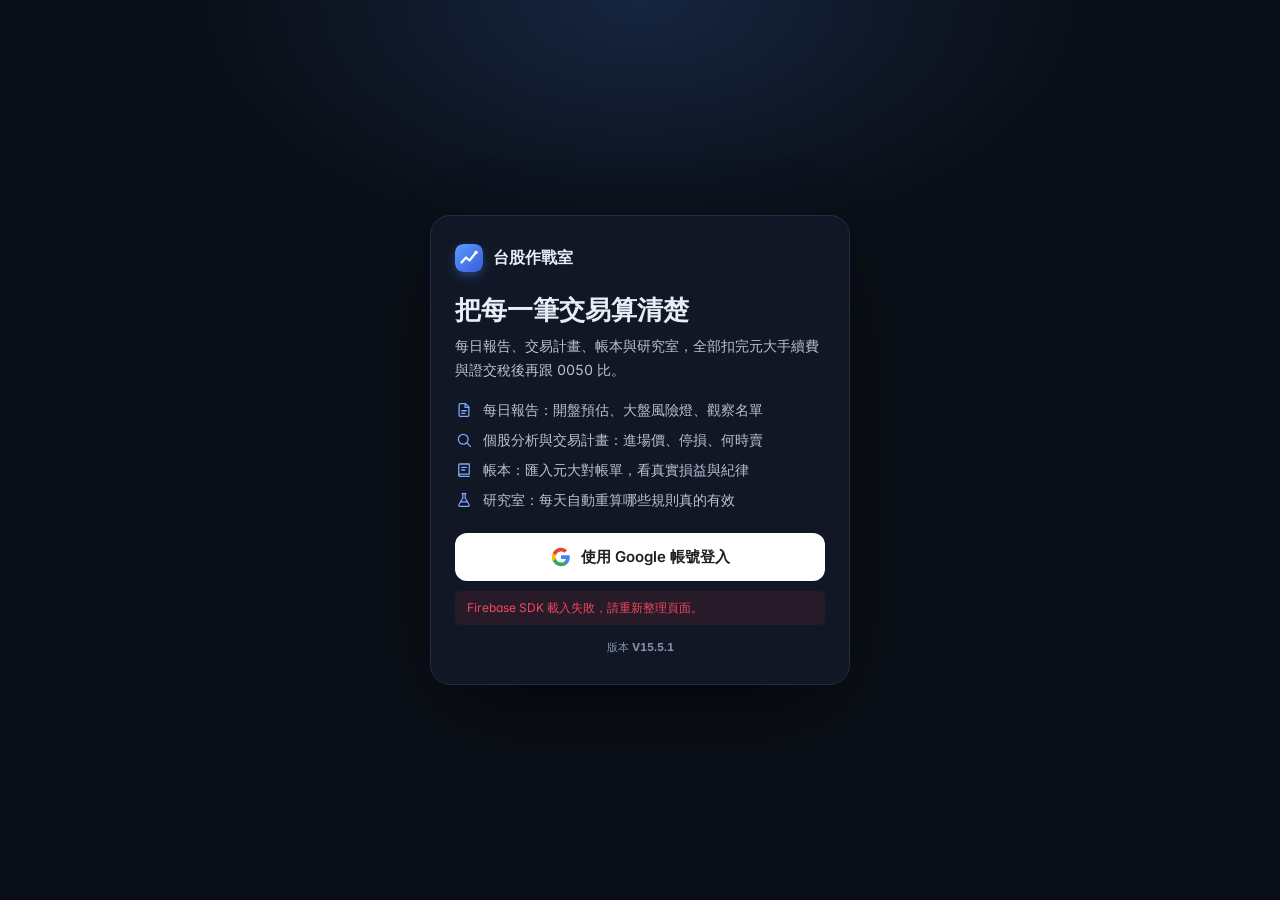
==== commit 63588b5e: "v15.5.1: earlier HQ data scripts, tradeplan simulate 10x faster, health check on account page" ====
--- a/public/index.html
+++ b/public/index.html
@@ -3,7 +3,7 @@
 <head>
 <meta charset="UTF-8"/>
 <meta name="viewport" content="width=device-width,initial-scale=1.0"/>
-<title>台股作戰室 V15.5.0</title>
+<title>台股作戰室 V15.5.1</title>
 <meta name="theme-color" content="#0b0f17"/>
 <link rel="preconnect" href="https://fonts.googleapis.com"/>
 <link rel="preconnect" href="https://fonts.gstatic.com" crossorigin/>
@@ -11,6 +11,10 @@
 <link href="https://fonts.googleapis.com/css2?family=Inter:wght@400;500;600;700&family=JetBrains+Mono:wght@500;700&display=swap" rel="stylesheet"/>
 <script defer src="config.js"></script>
 <script>try{fetch("https://taiwanstock-ben-1.onrender.com/health",{mode:"no-cors"}).catch(function(){})}catch(e){}</script>
+<!-- 總覽資料先載入（不等 Firebase 與圖表庫） -->
+<script defer src="js/gooaye.js?v=15.5.1"></script>
+<script defer src="js/today.js?v=15.5.1"></script>
+<script defer src="js/reports.js?v=15.5.1"></script>
 <!-- Firebase compat SDKs -->
 <script defer src="https://www.gstatic.com/firebasejs/10.12.2/firebase-app-compat.js"></script>
 <script defer src="https://www.gstatic.com/firebasejs/10.12.2/firebase-auth-compat.js"></script>
@@ -19,12 +23,12 @@
 <script defer src="https://unpkg.com/lightweight-charts@4.2.0/dist/lightweight-charts.standalone.production.js"></script>
 <!-- Chart.js -->
 <script defer src="https://cdn.jsdelivr.net/npm/chart.js@4.4.0/dist/chart.umd.min.js"></script>
-<link rel="stylesheet" href="css/app.css?v=15.5.0">
-<link rel="stylesheet" href="css/today.css?v=15.5.0">
-<link rel="stylesheet" href="css/ledger.css?v=15.5.0">
-<link rel="stylesheet" href="css/lab.css?v=15.5.0">
-<link rel="stylesheet" href="css/gooaye.css?v=15.5.0">
-<link rel="stylesheet" href="css/pro.css?v=15.5.0">
+<link rel="stylesheet" href="css/app.css?v=15.5.1">
+<link rel="stylesheet" href="css/today.css?v=15.5.1">
+<link rel="stylesheet" href="css/ledger.css?v=15.5.1">
+<link rel="stylesheet" href="css/lab.css?v=15.5.1">
+<link rel="stylesheet" href="css/gooaye.css?v=15.5.1">
+<link rel="stylesheet" href="css/pro.css?v=15.5.1">
 </head>
 <body>
 
@@ -45,7 +49,7 @@
       使用 Google 帳號登入
     </button>
     <div id="loginError"></div>
-    <div class="login-ver">版本 <b class="app-ver">V15.5.0</b></div>
+    <div class="login-ver">版本 <b class="app-ver">V15.5.1</b></div>
   </div>
 </div>
 
@@ -71,7 +75,7 @@
   <div class="logo">
     <svg class="brand-mark" viewBox="0 0 28 28" aria-hidden="true"><rect width="28" height="28" rx="8" fill="url(#bm2)"/><defs><linearGradient id="bm2" x1="0" y1="0" x2="1" y2="1"><stop offset="0" stop-color="#5b9dff"/><stop offset="1" stop-color="#3a5bd9"/></linearGradient></defs><path d="M6.5 18.5l4.5-5 3.5 3 6.5-8" fill="none" stroke="#fff" stroke-width="2.2" stroke-linecap="round" stroke-linejoin="round"/><circle cx="21" cy="8.5" r="1.8" fill="#fff"/></svg>
     <span class="brand-name">台股作戰室</span>
-    <span class="ver app-ver" title="目前版本">V15.5.0</span>
+    <span class="ver app-ver" title="目前版本">V15.5.1</span>
   </div>
   <div class="hdr-r">
     <div class="mkt-switcher us-only">
@@ -124,7 +128,7 @@
   <div class="hm-acts" id="hqQuick"></div>
   <div class="gy" id="gyCard"></div>
   <details class="hm-fold" id="hqNotes">
-    <summary><b class="app-ver">V15.5.0</b> 更新內容</summary>
+    <summary><b class="app-ver">V15.5.1</b> 更新內容</summary>
     <ul id="hqNotesList"></ul>
   </details>
   <details class="hm-fold">
@@ -691,7 +695,7 @@
       <th>今日 進場</th><th>停損</th><th>停利</th><th>狀態</th><th></th></tr></thead><tbody></tbody></table></div>
     <div id="dtFoot" style="font-family:var(--mono);font-size:10px;color:var(--muted);margin-top:8px"></div>
   </div>
-  <link rel="stylesheet" href="css/daytrade.css?v=15.5.0">
+  <link rel="stylesheet" href="css/daytrade.css?v=15.5.1">
   <div class="section" id="tmSection">
     <div class="section-title"><div class="section-title-left">台股時光機 <span class="d-badge">研究／模擬，非投資建議</span></div></div>
     <div style="font-family:var(--mono);font-size:11px;color:var(--muted);line-height:1.7;margin-bottom:10px">
@@ -718,7 +722,7 @@
     <div id="tmOut" style="display:none"></div>
     <div style="font-family:var(--mono);font-size:10px;color:var(--muted);margin-top:10px">方法改寫自 Jake Schincariol 的 trader-timemachine（MIT 授權）。</div>
   </div>
-  <link rel="stylesheet" href="css/timemachine.css?v=15.5.0">
+  <link rel="stylesheet" href="css/timemachine.css?v=15.5.1">
 </div>
 
 <div class="page" id="p-account">
@@ -760,7 +764,7 @@
       <div class="row" style="gap:6px"><button class="ghost sm" id="btnHealthToggle">收合</button><button class="ghost sm" id="btnHealthRefresh">重新檢查</button></div>
     </div>
     <div class="health-grid" id="healthGrid">
-      <div class="health-chip"><span>Frontend</span><b id="hFrontend">V15.5.0</b></div>
+      <div class="health-chip"><span>Frontend</span><b id="hFrontend">V15.5.1</b></div>
       <div class="health-chip"><span>Backend</span><b id="hBackend">—</b></div>
       <div class="health-chip"><span>Firestore</span><b id="hFirestore">待登入</b></div>
       <div class="health-chip"><span>Yahoo</span><b id="hYahoo">—</b></div>
@@ -947,19 +951,16 @@
 <div class="footer">
   本工具僅供技術分析學習參考，不構成任何投資建議。台股慣例：上漲紅色，下跌綠色。股市有風險，投資人應自行判斷，盈虧自負。<br>
   資料來源：TWSE MIS · Yahoo Finance · TWSE Official · FinMind · Google News RSS（均為免費公開）<br>
-  台股作戰室 <span class="app-ver">V15.5.0</span>
-</div>
-
-<script defer src="js/app.js?v=15.5.0"></script>
-<script defer src="js/gooaye.js?v=15.5.0"></script>
-<script defer src="js/today.js?v=15.5.0"></script>
-<script defer src="js/ledger.js?v=15.5.0"></script>
-<script defer src="js/lab.js?v=15.5.0"></script>
-<script defer src="js/reports.js?v=15.5.0"></script>
+  台股作戰室 <span class="app-ver">V15.5.1</span>
+</div>
+
+<script defer src="js/app.js?v=15.5.1"></script>
+<script defer src="js/ledger.js?v=15.5.1"></script>
+<script defer src="js/lab.js?v=15.5.1"></script>
 <!-- 這幾個模組用到 app.js 的共用函式（$I、API…），defer 時必須排在 app.js 之後 -->
-<script defer src="js/dt-risk.js?v=15.5.0"></script>
-<script defer src="js/dt-screen.js?v=15.5.0"></script>
-<script defer src="js/timemachine.js?v=15.5.0"></script>
+<script defer src="js/dt-risk.js?v=15.5.1"></script>
+<script defer src="js/dt-screen.js?v=15.5.1"></script>
+<script defer src="js/timemachine.js?v=15.5.1"></script>
 <div id="toast" class="toast"></div>
 </body>
 </html>
